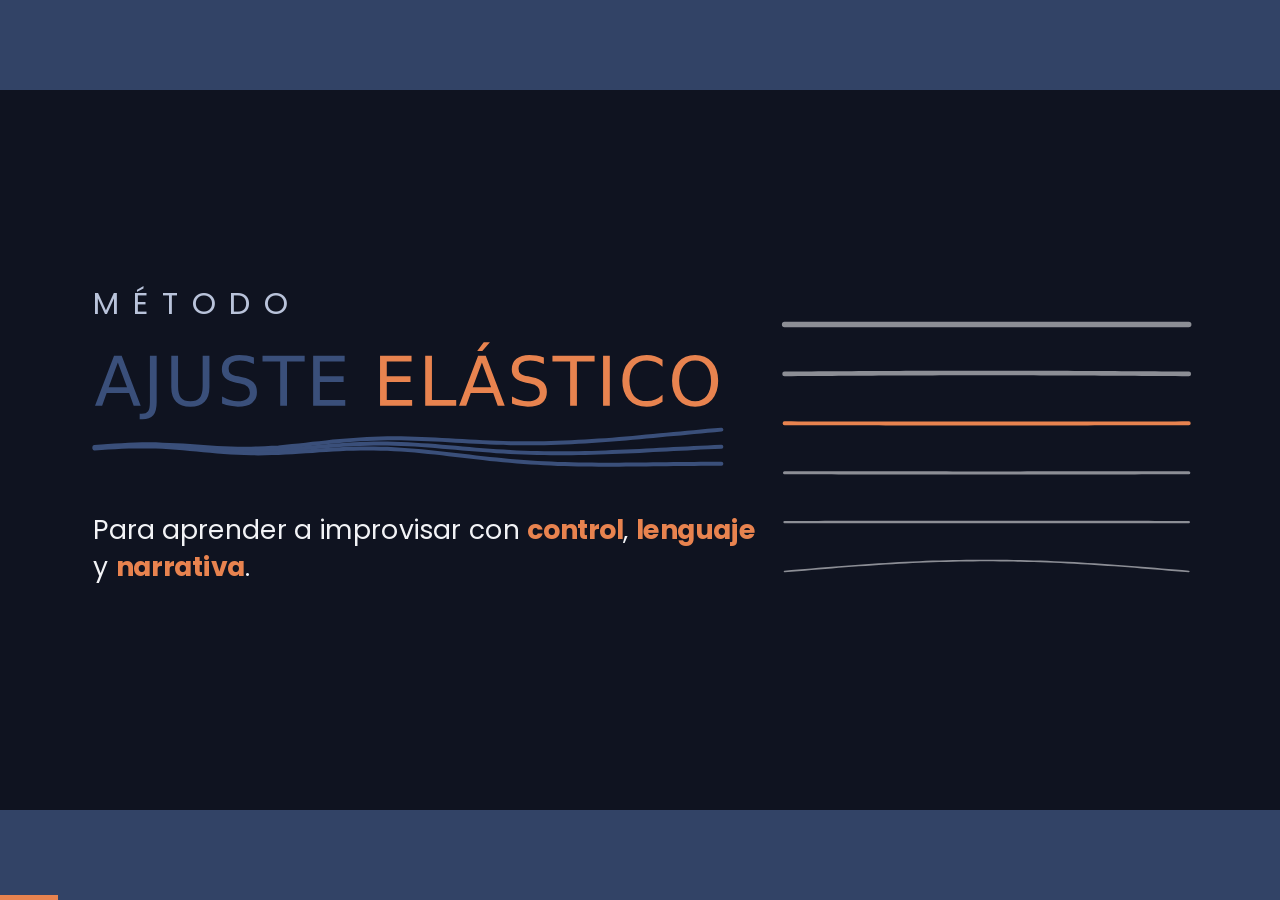
==== carta/index.html @ 6ee501dc "Carta: R reinicia, ritmo como antes más lento, íconos en Qué incluye, sin la del mapa, app aparece s" ====
<!DOCTYPE html>
<html lang="es">
<head>
<meta charset="utf-8">
<meta name="viewport" content="width=device-width, initial-scale=1, viewport-fit=cover">
<meta name="robots" content="noindex, nofollow">
<title>Método Ajuste Elástico</title>
<link rel="icon" href="../iconos/favicon-32.png">
<style>
@font-face{font-family:'Poppins';font-weight:400;src:url(fuentes/poppins-latin-400-normal.woff2) format('woff2')}
@font-face{font-family:'Poppins';font-weight:500;src:url(fuentes/poppins-latin-500-normal.woff2) format('woff2')}
@font-face{font-family:'Poppins';font-weight:600;src:url(fuentes/poppins-latin-600-normal.woff2) format('woff2')}
@font-face{font-family:'Poppins';font-weight:700;src:url(fuentes/poppins-latin-700-normal.woff2) format('woff2')}
@font-face{font-family:'Poppins';font-weight:800;src:url(fuentes/poppins-latin-800-normal.woff2) format('woff2')}
@font-face{font-family:'Source Sans 3';font-weight:400;src:url(fuentes/source-sans-3-latin-400-normal.woff2) format('woff2')}
@font-face{font-family:'Source Sans 3';font-weight:600;src:url(fuentes/source-sans-3-latin-600-normal.woff2) format('woff2')}
@font-face{font-family:'Source Sans 3';font-weight:700;src:url(fuentes/source-sans-3-latin-700-normal.woff2) format('woff2')}
:root{
  --bg:#324366; --bg2:#2A3858; --bg3:#3B4E76; --ink:#F2F3F6; --suave:#B9C3DA; --naranja:#E8834F; --naranja2:#F2A06F;
  --azul:#7FA0E0; --verde:#5BD49A; --rojo:#E86A5F;
  --tit:'Poppins',system-ui,sans-serif; --txt:'Source Sans 3',system-ui,sans-serif;
  --resorte:cubic-bezier(.34,1.56,.64,1); --suave-in:cubic-bezier(.22,.8,.24,1);
}
*{box-sizing:border-box}
html,body{margin:0;height:100%;background:var(--bg);overflow:hidden;color:var(--ink);font-family:var(--txt);-webkit-font-smoothing:antialiased;user-select:none;-webkit-user-select:none}
#marco{position:fixed;inset:0;cursor:default;overflow:hidden}
#escena{position:absolute;left:50%;top:50%;width:1920px;height:1080px;transform-origin:center center;overflow:hidden;background:var(--bg)}
/* fondo: una cuerda que respira, muy tenue */
#escena::before{content:"";position:absolute;inset:0;background:
  radial-gradient(1200px 700px at 78% 28%, rgba(127,160,224,.10), transparent 70%)}

.d{position:absolute;inset:0;padding:110px 140px;opacity:0;visibility:hidden;transition:opacity .55s ease,visibility 0s .55s}
.d.activa{opacity:1;visibility:visible;transition:opacity .55s ease}
.d.vc{display:flex;flex-direction:column;justify-content:center}
.d .en{opacity:0;transform:translateY(28px);transition:opacity .7s var(--suave-in),transform .8s var(--suave-in)}
.d.activa .en{opacity:1;transform:none}
.d .en.r1{transition-delay:.12s}.d .en.r2{transition-delay:.24s}.d .en.r3{transition-delay:.36s}.d .en.r4{transition-delay:.48s}.d .en.r5{transition-delay:.6s}
[data-paso]{opacity:0;transform:translateY(24px);transition:opacity .6s var(--suave-in),transform .7s var(--suave-in)}
[data-paso].ver{opacity:1;transform:none}

h1,h2,h3{font-family:var(--tit);margin:0;font-weight:800;letter-spacing:-.005em;line-height:1.05}
.nar{color:var(--naranja)}
.tit{font-size:76px;text-transform:uppercase}
.tit .nar{color:var(--naranja)}
.grande{font-family:var(--tit);font-weight:700;font-size:66px;line-height:1.18}
.medio{font-family:var(--tit);font-weight:600;font-size:46px;line-height:1.28}
.chico{font-size:34px;line-height:1.4;color:var(--suave)}
b,strong{font-weight:700}
.centro{display:flex;flex-direction:column;justify-content:center;align-items:center;text-align:center;height:100%}

/* ---------- Portada ---------- */
.portada{display:grid;grid-template-columns:1000px 1fr;align-items:center;height:100%;gap:20px}
.portada .met{font-family:var(--tit);font-weight:300;font-size:46px;letter-spacing:.42em;line-height:1;color:var(--suave)}
.d.oscura{background:#0F1320}
.marca-logo .logo{display:block;width:100%;height:auto}
.portada .marca-logo{width:980px;margin:28px 0 0 -18px}
.portada .marca{font-family:var(--tit);font-weight:800;font-size:132px;color:var(--naranja);line-height:1;margin-top:10px;text-transform:uppercase}
.portada .lema{font-family:var(--tit);font-weight:400;font-size:40px;line-height:1.4;margin-top:40px;color:var(--ink)}
.portada .lema b{color:var(--naranja)}
.cuerdas svg{width:640px;height:560px;overflow:visible}

/* ---------- Banda elástica ---------- */
.banda{width:1200px;height:300px;margin:60px auto 0}
.banda svg{width:100%;height:100%;overflow:visible}

/* ---------- Medidor de dificultad ---------- */
.medidor{position:relative;width:1560px;margin:90px auto 0;height:300px}
.pista{position:absolute;left:0;right:0;top:120px;height:30px;border-radius:30px;background:linear-gradient(90deg,#5E7299 0%,#5E7299 32%,var(--verde) 40%,var(--verde) 60%,var(--rojo) 68%,var(--rojo) 100%);opacity:.35;transition:opacity .6s}
.zona{position:absolute;left:36%;width:28%;top:96px;height:78px;border-radius:24px;border:3px solid transparent;transition:all .7s}
.medidor.centro-ok .zona{border-color:var(--verde);box-shadow:0 0 60px rgba(91,212,154,.45),inset 0 0 40px rgba(91,212,154,.18)}
.medidor.centro-ok .pista{opacity:.6}
.etq{position:absolute;top:196px;font-family:var(--tit);font-weight:600;font-size:34px;color:var(--suave);transition:color .5s}
.etq.izq{left:0}.etq.der{right:0;text-align:right}.etq.med{left:50%;transform:translateX(-50%);white-space:nowrap}
.marcador{position:absolute;top:66px;left:50%;width:140px;height:140px;margin-left:-70px;transition:left 1.1s var(--resorte)}
.marcador i{display:block;width:100%;height:100%;border-radius:50%;background:var(--ink);box-shadow:0 10px 40px rgba(0,0,0,.35);transition:background .4s}
.marcador i::after{content:"";position:absolute;inset:38px;border-radius:50%;background:var(--bg)}
.medidor[data-pos="izq"] .marcador{left:8%}.medidor[data-pos="der"] .marcador{left:92%}
.medidor[data-pos="izq"] .etq.izq{color:var(--ink)}.medidor[data-pos="der"] .etq.der{color:var(--rojo)}
.medidor[data-pos="centro"] .etq.med{color:var(--verde)}
.medidor[data-pos="centro"] .marcador i{background:var(--verde)}
.medidor[data-pos="der"] .marcador i{background:var(--rojo);animation:temblor .12s linear infinite}
@keyframes temblor{0%{transform:translate(0,0)}25%{transform:translate(3px,-2px)}50%{transform:translate(-2px,2px)}75%{transform:translate(2px,3px)}}
.frases-medidor{position:relative;height:200px;margin-top:40px}
.frases-medidor p{position:absolute;left:0;right:0;margin:0;text-align:center}

/* ---------- Tres cartas ---------- */
.tres{display:grid;grid-template-columns:repeat(3,1fr);gap:40px;margin-top:90px}
.carta{background:var(--bg2);border-radius:28px;padding:56px 44px;border:2px solid rgba(255,255,255,.06);box-shadow:0 30px 60px rgba(0,0,0,.25)}
.carta .num{font-family:var(--tit);font-weight:800;font-size:30px;color:var(--naranja);letter-spacing:.08em}
.carta h3{font-size:50px;font-weight:700;margin-top:18px;line-height:1.15}

/* ---------- Faders ---------- */
.faders{display:grid;grid-template-columns:repeat(6,1fr);gap:34px;width:1400px;margin:70px auto 0}
.fader{display:flex;flex-direction:column;align-items:center;gap:22px}
.riel{position:relative;width:16px;height:330px;border-radius:16px;background:rgba(255,255,255,.12)}
.perilla{position:absolute;left:50%;width:84px;height:40px;margin-left:-42px;border-radius:12px;background:var(--ink);box-shadow:0 8px 20px rgba(0,0,0,.35);top:50%;transition:top .35s ease,background .4s}
.fader span{font-family:var(--tit);font-weight:600;font-size:28px;color:var(--suave)}
.fader .cand{width:46px;height:46px;opacity:0;transform:scale(.4);transition:all .5s var(--resorte)}
.faders.caos .perilla{animation:caos 1.1s ease-in-out infinite}
.faders.caos .fader:nth-child(2) .perilla{animation-duration:.8s;animation-delay:-.3s}
.faders.caos .fader:nth-child(3) .perilla{animation-duration:1.3s;animation-delay:-.6s}
.faders.caos .fader:nth-child(4) .perilla{animation-duration:.9s;animation-delay:-.2s}
.faders.caos .fader:nth-child(5) .perilla{animation-duration:1.5s;animation-delay:-.9s}
.faders.caos .fader:nth-child(6) .perilla{animation-duration:.7s;animation-delay:-.4s}
@keyframes caos{0%{top:8%}30%{top:78%}55%{top:22%}80%{top:88%}100%{top:8%}}
.faders.foco .fader:not(.libre) .perilla{animation:none;top:62%;background:#5E6B88}
.faders.foco .fader:not(.libre) .cand{opacity:1;transform:none}
.faders.foco .fader:not(.libre) span{opacity:.45}
.faders.foco .fader.libre .perilla{animation:libre 2.6s ease-in-out infinite;background:var(--naranja)}
.faders.foco .fader.libre span{color:var(--naranja)}
@keyframes libre{0%,100%{top:24%}50%{top:70%}}
.leyenda-faders{position:relative;height:120px;margin-top:56px}
.leyenda-faders p{position:absolute;left:0;right:0;text-align:center;margin:0}

/* ---------- Red de conexiones ---------- */
.red{width:1400px;height:460px;margin:24px auto 18px}
.red svg{width:100%;height:100%}

/* ---------- Pilares ---------- */
.pilares{position:relative;display:grid;grid-template-columns:repeat(4,1fr);gap:34px;margin-top:54px}
.pilar{position:relative;transition:transform 1s var(--suave-in),opacity .7s,filter .7s}
.pilar .mod{font-family:var(--tit);font-weight:700;font-size:22px;letter-spacing:.14em;text-transform:uppercase;color:var(--suave);margin-bottom:6px}
.pilares.zoom .pilar{opacity:.1;filter:blur(7px)}
[data-pilares] .medio{transition:opacity .6s}
[data-pilares]:has(.pilares.zoom) .medio{opacity:.15}
.pilares.zoom .pilar.foco{opacity:1;filter:none;z-index:3;box-shadow:0 40px 100px rgba(0,0,0,.5)}
.pilar{background:var(--bg2);border-radius:26px;padding:30px 30px 34px;border:2px solid rgba(255,255,255,.06);box-shadow:0 26px 50px rgba(0,0,0,.25);height:640px}
.pilar svg{width:100%;height:170px;display:block}
.pilar h3{font-size:34px;font-weight:700;text-transform:uppercase;margin:26px 0 18px;color:var(--naranja);line-height:1.15}
.pilar p{font-size:25px;line-height:1.4;margin:0;color:var(--suave)}
.pilar p b{color:var(--ink);font-weight:600}

/* ---------- Qué incluye ---------- */
.lista{margin-top:80px;display:grid;gap:34px}
.item{display:flex;align-items:center;gap:40px}
.bola{flex:none;width:110px;height:110px;border-radius:50%;background:var(--naranja);display:grid;place-items:center;font-family:var(--tit);font-weight:800;font-size:58px;color:#fff;box-shadow:0 14px 34px rgba(232,131,79,.35)}
.item .t{font-family:var(--tit);font-weight:700;font-size:56px;text-transform:uppercase}
.item .t small{display:block;font-weight:400;text-transform:none;font-size:34px;color:var(--suave);margin-top:6px}

/* ---------- Encabezado de sección (1 · Aula virtual) ---------- */
.enc{display:flex;align-items:center;gap:30px}
.enc .bola{width:96px;height:96px;font-size:50px}
.enc h2{font-size:58px;text-transform:uppercase;font-weight:800}
.enc h2 small{display:block;font-family:var(--tit);font-weight:400;font-size:34px;text-transform:none;color:var(--suave);margin-top:4px}

/* ---------- Diapos del aula: texto a la izquierda, pantalla a la derecha ---------- */
.aula{display:grid;grid-template-columns:560px 1fr;gap:70px;align-items:center;height:calc(100% - 110px);margin-top:10px}
.aula .txt .medio{font-size:44px}
.aula .txt .chico{margin-top:26px;font-size:32px}
.aula .txt .chip{display:inline-flex;align-items:center;gap:12px;margin:22px 12px 0 0;padding:12px 22px;border-radius:999px;background:rgba(255,255,255,.08);font-family:var(--tit);font-weight:600;font-size:26px;color:var(--ink);border:2px solid rgba(255,255,255,.12)}
.aula .txt .chip i{width:12px;height:12px;border-radius:50%;background:var(--naranja)}
.compu{position:relative;width:1060px;margin:0 auto;transform:perspective(2400px) rotateY(-9deg) rotateX(3deg) translateX(30px) scale(.94);opacity:0;transition:transform 1.2s var(--suave-in),opacity .8s}
.d.activa .compu{transform:perspective(2400px) rotateY(-5deg) rotateX(2deg);opacity:1}
.compu .pant{position:relative;background:#0c0d10;border:16px solid #15171c;border-bottom-width:22px;border-radius:26px 26px 6px 6px;box-shadow:0 50px 90px rgba(0,0,0,.45),0 0 0 2px #2a2d35}
.compu .pant::before{content:"";position:absolute;top:-11px;left:50%;width:7px;height:7px;margin-left:-3px;border-radius:50%;background:#2c3038}
.compu video,.compu img{display:block;width:100%;aspect-ratio:16/10;object-fit:cover;object-position:top;border-radius:4px}
.compu .base{height:22px;margin:0 -60px;background:linear-gradient(#d9dce3,#a9adb7);border-radius:0 0 22px 22px;position:relative}
.compu .base::after{content:"";position:absolute;left:50%;top:0;width:180px;height:9px;margin-left:-90px;background:#b9bcc5;border-radius:0 0 10px 10px}
.compu.ancho video{aspect-ratio:16/9}
.brillo{position:absolute;inset:0;border-radius:4px;background:linear-gradient(115deg,rgba(255,255,255,.07) 0%,transparent 35%);pointer-events:none}

/* celu */
.celu-escena{display:grid;grid-template-columns:600px 1fr;gap:80px;align-items:center;height:calc(100% - 110px)}
.celu-grupo{position:relative;display:flex;justify-content:center;align-items:center;gap:90px}
.celu{position:relative;width:390px;border-radius:62px;padding:16px;background:#111318;box-shadow:0 50px 90px rgba(0,0,0,.5),0 0 0 3px #2b2f38;transform:translateY(60px) rotate(-3deg);opacity:0;transition:transform 1.1s var(--resorte),opacity .7s}
.d.activa .celu{transform:rotate(-3deg);opacity:1}
.celu video{display:block;width:100%;aspect-ratio:390/844;object-fit:cover;object-position:top;border-radius:48px}
.celu::before{content:"";position:absolute;top:28px;left:50%;width:120px;height:34px;margin-left:-60px;border-radius:20px;background:#000;z-index:2}
.app{display:flex;flex-direction:column;align-items:center;gap:20px;transform:scale(.3);opacity:0;transition:transform .9s var(--resorte),opacity .5s}
.d.activa .app{transform:none;opacity:1;transition-delay:1.6s}
.app img{width:220px;height:220px;border-radius:50px;box-shadow:0 30px 60px rgba(0,0,0,.4)}
.app span{font-family:var(--tit);font-weight:600;font-size:32px}

/* de por vida */
.infinito{width:620px;height:300px;margin:0 auto 60px}
.infinito path{fill:none;stroke:var(--naranja);stroke-width:26;stroke-linecap:round;stroke-dasharray:1700;stroke-dashoffset:1700}
.d.activa .infinito path{animation:trazo 2.6s .3s var(--suave-in) forwards}
@keyframes trazo{to{stroke-dashoffset:0}}

/* imágenes de las secciones 2 y 4 */
.foto{display:block;margin:50px auto 0;border-radius:24px;box-shadow:0 40px 80px rgba(0,0,0,.4)}
.envivo{position:relative;width:1180px;margin:60px auto 0}
.llamada{display:grid;grid-template-columns:1fr 1fr;gap:16px;padding:16px;background:#0f1116;border-radius:30px;box-shadow:0 40px 80px rgba(0,0,0,.4)}
.tile{position:relative;aspect-ratio:16/10;border-radius:18px;background:#20242d;overflow:hidden;display:grid;place-items:center}
.tile .av{width:150px;height:150px;border-radius:50%;display:grid;place-items:center;font-family:var(--tit);font-weight:700;font-size:62px}
.tile:nth-child(1) .av{background:var(--naranja)}.tile:nth-child(2) .av{background:var(--azul)}
.tile .nom{position:absolute;left:20px;bottom:16px;font-family:var(--tit);font-weight:600;font-size:26px;background:rgba(0,0,0,.45);padding:4px 14px;border-radius:10px}
.tile .onda{position:absolute;inset:0;border-radius:18px;border:4px solid var(--verde);opacity:0}
.d.activa .tile:nth-child(1) .onda{animation:habla 2.4s ease-in-out infinite}
.d.activa .tile:nth-child(2) .onda{animation:habla 2.4s 1.2s ease-in-out infinite}
@keyframes habla{0%,100%{opacity:0}20%,45%{opacity:1}}
.barra-llamada{display:flex;justify-content:center;gap:22px;margin-top:20px}
.barra-llamada i{width:70px;height:70px;border-radius:50%;background:#2a2f3a}
.barra-llamada i:last-child{background:var(--rojo)}

/* resumen */
.resumen{display:grid;grid-template-columns:1fr 1fr;gap:34px 60px;margin-top:90px}
.resumen .item .t{font-size:46px}


/* WhatsApp animado */
.celu.wa{width:420px;padding:14px}
.wa-pant{position:relative;border-radius:48px;overflow:hidden;background:#0b141a;aspect-ratio:390/800;display:flex;flex-direction:column}
.wa-cab{display:flex;align-items:center;gap:14px;padding:62px 20px 14px;background:#1f2c34}
.wa-av{width:46px;height:46px;border-radius:50%;background:var(--naranja);display:grid;place-items:center;font:700 22px var(--tit)}
.wa-cab b{display:block;font:600 20px var(--txt)}.wa-cab small{font-size:15px;color:#8696a0}
.wa-chat{flex:1;padding:18px 14px;display:flex;flex-direction:column;justify-content:flex-end;gap:8px;background:#0b141a radial-gradient(circle at 30% 20%,rgba(255,255,255,.025) 0 2px,transparent 3px) 0 0/34px 34px}
.wa-m{max-width:80%;padding:9px 12px 20px;border-radius:12px;font-size:19px;line-height:1.3;position:relative;opacity:0;transform:translateY(14px) scale(.96);transition:all .45s var(--resorte)}
.wa-m.ver{opacity:1;transform:none}
.wa-m small{position:absolute;right:10px;bottom:4px;font-size:12px;color:rgba(255,255,255,.55)}
.wa-m.yo{align-self:flex-end;background:#005c4b;border-top-right-radius:3px}
.wa-m.el{align-self:flex-start;background:#202c33;border-top-left-radius:3px}
.wa-audio{display:flex;align-items:center;gap:10px;min-width:250px}
.wa-audio .pl{width:0;height:0;border-left:14px solid #d1d7db;border-top:9px solid transparent;border-bottom:9px solid transparent}
.wa-audio .ond{flex:1;height:26px;background:repeating-linear-gradient(90deg,#8fa0aa 0 3px,transparent 3px 7px);-webkit-mask:linear-gradient(90deg,#000,#000);clip-path:polygon(0 40%,8% 20%,16% 55%,24% 10%,32% 45%,40% 25%,48% 60%,56% 15%,64% 50%,72% 30%,80% 55%,88% 20%,100% 45%,100% 100%,0 100%)}
.wa-audio .av2{width:38px;height:38px;border-radius:50%;background:var(--naranja);display:grid;place-items:center;font:700 16px var(--tit)}
.wa-escribe{align-self:flex-start;background:#202c33;border-radius:12px;padding:12px 16px;display:flex;gap:6px;opacity:0;transition:opacity .3s}
.wa-escribe.ver{opacity:1}
.wa-escribe i{width:9px;height:9px;border-radius:50%;background:#8696a0;animation:pun 1s infinite}.wa-escribe i:nth-child(2){animation-delay:.15s}.wa-escribe i:nth-child(3){animation-delay:.3s}
@keyframes pun{0%,60%,100%{transform:none;opacity:.5}30%{transform:translateY(-5px);opacity:1}}
.wa-pie{display:flex;align-items:center;gap:12px;padding:12px 14px 26px;background:#0b141a}
.wa-pie span{flex:1;background:#2a3942;border-radius:24px;padding:12px 18px;color:#8696a0;font-size:17px}.wa-pie i{width:46px;height:46px;border-radius:50%;background:#00a884}
/* personalizado */
.perso{display:grid;gap:30px;margin-top:64px}
.pc{display:flex;align-items:center;gap:26px;font-family:var(--tit);font-weight:500;font-size:44px;line-height:1.3}
.pc i{flex:none;width:22px;height:22px;border-radius:50%;background:var(--naranja);box-shadow:0 0 0 8px rgba(232,131,79,.18)}
.pc b{color:var(--naranja);font-weight:700}
/* resumen */
.fichas{display:grid;grid-template-columns:repeat(4,1fr);gap:34px;margin-top:80px}
.ficha{display:flex;flex-direction:column;align-items:center;text-align:center;gap:18px;padding:56px 30px;border-radius:30px;background:var(--bg2);border:2px solid rgba(255,255,255,.07);box-shadow:0 30px 60px rgba(0,0,0,.25)}
.ficha svg{width:120px;height:120px;fill:none;stroke:var(--naranja);stroke-width:3.5;stroke-linecap:round;stroke-linejoin:round}
.ficha b{font-family:var(--tit);font-weight:700;font-size:38px;line-height:1.15}
.ficha span{font-size:28px;color:var(--suave)}
.d.activa .ficha{animation:brilla 3.6s ease-in-out infinite}
.d.activa .ficha:nth-child(2){animation-delay:.9s}.d.activa .ficha:nth-child(3){animation-delay:1.8s}.d.activa .ficha:nth-child(4){animation-delay:2.7s}
@keyframes brilla{0%,30%,100%{border-color:rgba(255,255,255,.07)}12%{border-color:rgba(232,131,79,.8);box-shadow:0 30px 80px rgba(232,131,79,.25)}}
/* cierre */
.fin-cuerdas{position:absolute;inset:0;width:100%;height:100%;opacity:.5}
.fin{position:relative}
.trio{display:flex;align-items:center;gap:34px;margin-top:40px;font-family:var(--tit);font-weight:400;font-size:40px;letter-spacing:.18em;text-transform:uppercase;color:var(--ink)}
.trio i{width:12px;height:12px;border-radius:50%;background:var(--naranja)}
.ilu svg{display:block;width:110px;height:110px;margin-left:10px;fill:none;stroke:var(--naranja);stroke-width:3.2;stroke-linecap:round;stroke-linejoin:round;opacity:.9}
/* ---------- Controles ---------- */
#progreso{position:fixed;left:0;bottom:0;height:5px;background:var(--naranja);transition:width .5s var(--suave-in);z-index:5}
#ctrl{position:fixed;right:22px;bottom:20px;display:flex;align-items:center;gap:10px;z-index:6;opacity:0;transition:opacity .4s}
body.mostrar #ctrl{opacity:1}
#ctrl button{width:48px;height:48px;border:0;border-radius:50%;background:rgba(0,0,0,.35);color:#fff;font:600 22px var(--tit);cursor:pointer;display:grid;place-items:center}
#ctrl button:hover{background:rgba(0,0,0,.55)}
#ctrl span{font:600 16px var(--tit);color:rgba(255,255,255,.75);min-width:64px;text-align:center}
#ctrl svg{width:22px;height:22px;fill:none;stroke:#fff;stroke-width:2.4;stroke-linecap:round;stroke-linejoin:round}
body.oculto-cursor{cursor:none}
body.pausa *,body.pausa *::before,body.pausa *::after{animation-play-state:paused!important}
#marca-pausa{position:fixed;top:18px;right:22px;z-index:6;padding:8px 16px;border-radius:999px;background:rgba(0,0,0,.4);color:#fff;font:600 15px var(--tit);letter-spacing:.08em;opacity:0;transition:opacity .3s;pointer-events:none}
body.pausa #marca-pausa{opacity:1}
</style>
</head>
<body>
<div id="marco"><div id="escena">

<!-- 1. Portada -->
<section class="d oscura" data-fondo="cuerdas">
  <div class="portada">
    <div>
      <div class="met en">MÉTODO</div>
      <div class="marca-logo en r1"><svg xmlns="http://www.w3.org/2000/svg" class="logo" viewBox="0 0 497 112" role="img" aria-label="Ajuste Elástico"><path d="M27.7734375 19.14453125 20.81640625 38.009765625H34.755859375ZM24.87890625 14.091796875H30.693359375L45.140625 52.0H39.80859375L36.35546875 42.275390625H19.267578125L15.814453125 52.0H10.40625ZM52.17578125 14.091796875H57.3046875V49.359375Q57.3046875 56.21484375 54.7021484375 59.3125Q52.099609375 62.41015625 46.3359375 62.41015625H44.380859375V58.09375H45.98046875Q49.3828125 58.09375 50.779296875 56.189453125Q52.17578125 54.28515625 52.17578125 49.359375ZM68.427734375 14.091796875H73.58203125V37.12109375Q73.58203125 43.21484375 75.791015625 45.8935546875Q78.0 48.572265625 82.951171875 48.572265625Q87.876953125 48.572265625 90.0859375 45.8935546875Q92.294921875 43.21484375 92.294921875 37.12109375V14.091796875H97.44921875V37.755859375Q97.44921875 45.169921875 93.7802734375 48.953125Q90.111328125 52.736328125 82.951171875 52.736328125Q75.765625 52.736328125 72.0966796875 48.953125Q68.427734375 45.169921875 68.427734375 37.755859375ZM131.296875 15.3359375V20.337890625Q128.376953125 18.94140625 125.787109375 18.255859375Q123.197265625 17.5703125 120.78515625 17.5703125Q116.595703125 17.5703125 114.3232421875 19.1953125Q112.05078125 20.8203125 112.05078125 23.81640625Q112.05078125 26.330078125 113.5615234375 27.6123046875Q115.072265625 28.89453125 119.287109375 29.681640625L122.384765625 30.31640625Q128.123046875 31.408203125 130.8525390625 34.1630859375Q133.58203125 36.91796875 133.58203125 41.5390625Q133.58203125 47.048828125 129.8876953125 49.892578125Q126.193359375 52.736328125 119.05859375 52.736328125Q116.3671875 52.736328125 113.3330078125 52.126953125Q110.298828125 51.517578125 107.048828125 50.32421875V45.04296875Q110.171875 46.794921875 113.16796875 47.68359375Q116.1640625 48.572265625 119.05859375 48.572265625Q123.451171875 48.572265625 125.837890625 46.845703125Q128.224609375 45.119140625 128.224609375 41.919921875Q128.224609375 39.126953125 126.5107421875 37.552734375Q124.796875 35.978515625 120.88671875 35.19140625L117.763671875 34.58203125Q112.025390625 33.439453125 109.4609375 31.001953125Q106.896484375 28.564453125 106.896484375 24.22265625Q106.896484375 19.1953125 110.4384765625 16.30078125Q113.98046875 13.40625 120.201171875 13.40625Q122.8671875 13.40625 125.634765625 13.888671875Q128.40234375 14.37109375 131.296875 15.3359375ZM137.82421875 14.091796875H169.892578125V18.408203125H156.435546875V52.0H151.28125V18.408203125H137.82421875ZM176.34375 14.091796875H200.3125V18.408203125H181.47265625V29.630859375H199.525390625V33.947265625H181.47265625V47.68359375H200.76953125V52.0H176.34375Z" fill="#3A4F7A"/><path d="M227.228515625 14.091796875H251.197265625V18.408203125H232.357421875V29.630859375H250.41015625V33.947265625H232.357421875V47.68359375H251.654296875V52.0H227.228515625ZM261.583984375 14.091796875H266.712890625V47.68359375H285.171875V52.0H261.583984375ZM304.724609375 19.14453125 297.767578125 38.009765625H311.70703125ZM301.830078125 14.091796875H307.64453125L322.091796875 52.0H316.759765625L313.306640625 42.275390625H296.21875L292.765625 52.0H287.357421875ZM306.12109375 3.783203125H310.818359375L305.029296875 10.486328125H301.14453125ZM351.8515625 15.3359375V20.337890625Q348.931640625 18.94140625 346.341796875 18.255859375Q343.751953125 17.5703125 341.33984375 17.5703125Q337.150390625 17.5703125 334.8779296875 19.1953125Q332.60546875 20.8203125 332.60546875 23.81640625Q332.60546875 26.330078125 334.1162109375 27.6123046875Q335.626953125 28.89453125 339.841796875 29.681640625L342.939453125 30.31640625Q348.677734375 31.408203125 351.4072265625 34.1630859375Q354.13671875 36.91796875 354.13671875 41.5390625Q354.13671875 47.048828125 350.4423828125 49.892578125Q346.748046875 52.736328125 339.61328125 52.736328125Q336.921875 52.736328125 333.8876953125 52.126953125Q330.853515625 51.517578125 327.603515625 50.32421875V45.04296875Q330.7265625 46.794921875 333.72265625 47.68359375Q336.71875 48.572265625 339.61328125 48.572265625Q344.005859375 48.572265625 346.392578125 46.845703125Q348.779296875 45.119140625 348.779296875 41.919921875Q348.779296875 39.126953125 347.0654296875 37.552734375Q345.3515625 35.978515625 341.44140625 35.19140625L338.318359375 34.58203125Q332.580078125 33.439453125 330.015625 31.001953125Q327.451171875 28.564453125 327.451171875 24.22265625Q327.451171875 19.1953125 330.9931640625 16.30078125Q334.53515625 13.40625 340.755859375 13.40625Q343.421875 13.40625 346.189453125 13.888671875Q348.95703125 14.37109375 351.8515625 15.3359375ZM358.37890625 14.091796875H390.447265625V18.408203125H376.990234375V52.0H371.8359375V18.408203125H358.37890625ZM396.8984375 14.091796875H402.02734375V52.0H396.8984375ZM442.12109375 17.01171875V22.419921875Q439.53125 20.0078125 436.5986328125 18.814453125Q433.666015625 17.62109375 430.365234375 17.62109375Q423.865234375 17.62109375 420.412109375 21.5947265625Q416.958984375 25.568359375 416.958984375 33.083984375Q416.958984375 40.57421875 420.412109375 44.5478515625Q423.865234375 48.521484375 430.365234375 48.521484375Q433.666015625 48.521484375 436.5986328125 47.328125Q439.53125 46.134765625 442.12109375 43.72265625V49.080078125Q439.4296875 50.908203125 436.4208984375 51.822265625Q433.412109375 52.736328125 430.060546875 52.736328125Q421.453125 52.736328125 416.501953125 47.4677734375Q411.55078125 42.19921875 411.55078125 33.083984375Q411.55078125 23.943359375 416.501953125 18.6748046875Q421.453125 13.40625 430.060546875 13.40625Q433.462890625 13.40625 436.4716796875 14.3076171875Q439.48046875 15.208984375 442.12109375 17.01171875ZM466.9296875 17.5703125Q461.34375 17.5703125 458.0556640625 21.734375Q454.767578125 25.8984375 454.767578125 33.083984375Q454.767578125 40.244140625 458.0556640625 44.408203125Q461.34375 48.572265625 466.9296875 48.572265625Q472.515625 48.572265625 475.7783203125 44.408203125Q479.041015625 40.244140625 479.041015625 33.083984375Q479.041015625 25.8984375 475.7783203125 21.734375Q472.515625 17.5703125 466.9296875 17.5703125ZM466.9296875 13.40625Q474.90234375 13.40625 479.67578125 18.7509765625Q484.44921875 24.095703125 484.44921875 33.083984375Q484.44921875 42.046875 479.67578125 47.3916015625Q474.90234375 52.736328125 466.9296875 52.736328125Q458.931640625 52.736328125 454.1455078125 47.404296875Q449.359375 42.072265625 449.359375 33.083984375Q449.359375 24.095703125 454.1455078125 18.7509765625Q458.931640625 13.40625 466.9296875 13.40625Z" fill="#E8834F"/><path d="M 10.0,83.4 L 15.2,83.0 L 20.3,82.7 L 25.6,82.3 L 30.8,82.0 L 35.9,81.7 L 41.1,81.5 L 46.3,81.4 L 51.4,81.4 L 56.7,81.4 L 61.8,81.6 L 67.0,81.8 L 72.2,82.0 L 77.3,82.3 L 82.6,82.7 L 87.8,83.1 L 92.9,83.4 L 98.1,83.8 L 103.3,84.1 L 108.4,84.4 L 113.7,84.6 L 118.9,84.7 L 124.0,84.7 L 129.2,84.7 L 134.4,84.5 L 139.6,84.3 L 144.8,84.0 L 150.0,83.7 L 155.1,83.2 L 160.3,82.7 L 165.4,82.2 L 170.7,81.6 L 175.9,81.0 L 181.0,80.5 L 186.2,79.9 L 191.4,79.3 L 196.6,78.8 L 201.8,78.4 L 207.0,78.0 L 212.1,77.6 L 217.3,77.3 L 222.5,77.1 L 227.7,76.9 L 232.9,76.8 L 238.0,76.8 L 243.2,76.8 L 248.4,76.9 L 253.7,77.1 L 258.8,77.3 L 264.0,77.5 L 269.1,77.7 L 274.3,78.0 L 279.5,78.3 L 284.7,78.6 L 289.9,78.9 L 295.1,79.2 L 300.2,79.5 L 305.4,79.7 L 310.7,80.0 L 315.8,80.2 L 321.0,80.3 L 326.1,80.5 L 331.3,80.5 L 336.5,80.6 L 341.7,80.6 L 346.9,80.6 L 352.1,80.5 L 357.2,80.4 L 362.4,80.2 L 367.7,80.0 L 372.8,79.8 L 378.0,79.5 L 383.2,79.2 L 388.3,78.9 L 393.5,78.5 L 398.8,78.2 L 403.9,77.8 L 409.1,77.3 L 414.3,76.9 L 419.4,76.5 L 424.7,76.0 L 429.8,75.5 L 435.0,75.0 L 440.2,74.5 L 445.3,74.0 L 450.5,73.6 L 455.8,73.1 L 460.9,72.6 L 466.1,72.1 L 471.3,71.6 L 476.4,71.1 L 481.7,70.7 L 486.9,70.2 L 486.9,70.2" fill="none" stroke="#3A4F7A" stroke-width="3" stroke-linecap="round"/><path d="M 10.0,84.0 L 15.2,83.6 L 20.3,83.3 L 25.6,82.9 L 30.8,82.6 L 35.9,82.4 L 41.1,82.2 L 46.3,82.2 L 51.4,82.2 L 56.7,82.3 L 61.8,82.4 L 67.0,82.7 L 72.2,83.0 L 77.3,83.4 L 82.6,83.8 L 87.8,84.2 L 92.9,84.7 L 98.1,85.1 L 103.3,85.5 L 108.4,85.8 L 113.7,86.1 L 118.9,86.3 L 124.0,86.4 L 129.2,86.5 L 134.4,86.4 L 139.6,86.3 L 144.8,86.1 L 150.0,85.8 L 155.1,85.5 L 160.3,85.1 L 165.4,84.6 L 170.7,84.2 L 175.9,83.7 L 181.0,83.2 L 186.2,82.8 L 191.4,82.3 L 196.6,82.0 L 201.8,81.6 L 207.0,81.3 L 212.1,81.1 L 217.3,80.9 L 222.5,80.8 L 227.7,80.8 L 232.9,80.8 L 238.0,80.9 L 243.2,81.1 L 248.4,81.3 L 253.7,81.6 L 258.8,82.0 L 264.0,82.3 L 269.1,82.7 L 274.3,83.2 L 279.5,83.6 L 284.7,84.0 L 289.9,84.5 L 295.1,85.0 L 300.2,85.4 L 305.4,85.8 L 310.7,86.2 L 315.8,86.6 L 321.0,86.9 L 326.1,87.2 L 331.3,87.5 L 336.5,87.7 L 341.7,87.9 L 346.9,88.0 L 352.1,88.1 L 357.2,88.2 L 362.4,88.2 L 367.7,88.2 L 372.8,88.2 L 378.0,88.1 L 383.2,88.0 L 388.3,87.9 L 393.5,87.7 L 398.8,87.5 L 403.9,87.3 L 409.1,87.1 L 414.3,86.9 L 419.4,86.6 L 424.7,86.4 L 429.8,86.1 L 435.0,85.8 L 440.2,85.5 L 445.3,85.3 L 450.5,85.0 L 455.8,84.7 L 460.9,84.5 L 466.1,84.2 L 471.3,83.9 L 476.4,83.7 L 481.7,83.4 L 486.9,83.2 L 486.9,83.2" fill="none" stroke="#3A4F7A" stroke-width="3" stroke-linecap="round"/><path d="M 10.0,84.6 L 15.2,84.2 L 20.3,83.9 L 25.6,83.6 L 30.8,83.3 L 35.9,83.1 L 41.1,83.0 L 46.3,82.9 L 51.4,83.0 L 56.7,83.1 L 61.8,83.3 L 67.0,83.6 L 72.2,84.0 L 77.3,84.4 L 82.6,84.9 L 87.8,85.4 L 92.9,85.9 L 98.1,86.4 L 103.3,86.8 L 108.4,87.3 L 113.7,87.6 L 118.9,87.9 L 124.0,88.1 L 129.2,88.2 L 134.4,88.3 L 139.6,88.2 L 144.8,88.1 L 150.0,88.0 L 155.1,87.7 L 160.3,87.4 L 165.4,87.1 L 170.7,86.7 L 175.9,86.4 L 181.0,86.0 L 186.2,85.7 L 191.4,85.3 L 196.6,85.1 L 201.8,84.8 L 207.0,84.7 L 212.1,84.6 L 217.3,84.5 L 222.5,84.6 L 227.7,84.7 L 232.9,84.8 L 238.0,85.1 L 243.2,85.4 L 248.4,85.8 L 253.7,86.2 L 258.8,86.7 L 264.0,87.2 L 269.1,87.7 L 274.3,88.3 L 279.5,88.9 L 284.7,89.5 L 289.9,90.1 L 295.1,90.7 L 300.2,91.3 L 305.4,91.9 L 310.7,92.5 L 315.8,93.0 L 321.0,93.5 L 326.1,94.0 L 331.3,94.4 L 336.5,94.8 L 341.7,95.2 L 346.9,95.5 L 352.1,95.8 L 357.2,96.0 L 362.4,96.3 L 367.7,96.4 L 372.8,96.6 L 378.0,96.7 L 383.2,96.8 L 388.3,96.8 L 393.5,96.9 L 398.8,96.9 L 403.9,96.9 L 409.1,96.9 L 414.3,96.8 L 419.4,96.8 L 424.7,96.7 L 429.8,96.7 L 435.0,96.6 L 440.2,96.6 L 445.3,96.5 L 450.5,96.4 L 455.8,96.4 L 460.9,96.3 L 466.1,96.3 L 471.3,96.2 L 476.4,96.2 L 481.7,96.2 L 486.9,96.2 L 486.9,96.2" fill="none" stroke="#3A4F7A" stroke-width="3" stroke-linecap="round"/></svg></div>
      <p class="lema en r2">Para aprender a improvisar con <b>control</b>, <b>lenguaje</b> y <b>narrativa</b>.</p>
    </div>
    <div class="cuerdas en r3"><svg viewBox="0 0 760 620" id="cuerdas"></svg></div>
  </div>
</section>

<!-- 2. Por qué se llama así -->
<section class="d vc">
  <div class="centro" style="height:auto">
    <h2 class="tit en">¿Por qué <span class="nar">Ajuste Elástico</span>?</h2>
    <p class="grande en r1" style="margin:70px 0 0">Porque la práctica de la improvisación<br>tiene que ser <span class="nar">ajustable</span>.</p>
    <p class="grande" data-paso="1" style="margin:20px 0 0">Tiene que ser <span class="nar">elástica</span>.</p>
    <div class="banda" data-paso="1"><svg viewBox="0 0 1200 300" id="banda"></svg></div>
  </div>
</section>

<!-- 3. El problema y el punto medio -->
<section class="d vc" data-medidor>
  <h2 class="tit en" style="text-align:center">El mayor problema de la práctica</h2>
  <div class="medidor en r1" data-pos="nada">
    <div class="pista"></div><div class="zona"></div>
    <div class="marcador"><i></i></div>
    <div class="etq izq">Demasiado fácil</div>
    <div class="etq med">Punto medio</div>
    <div class="etq der">Demasiado difícil</div>
  </div>
  <div class="frases-medidor">
    <p class="medio" data-paso="1" data-solo="1">Practicamos cosas <span class="nar">demasiado fáciles</span>…</p>
    <p class="medio" data-paso="2" data-solo="2">…o saltamos a cosas <span class="nar">demasiado difíciles</span>.</p>
    <p class="medio" data-paso="3">La práctica que te hace crecer de verdad<br>está en <span style="color:var(--verde)">un punto medio entre las dos</span>.</p>
  </div>
</section>

<!-- 4. En ese lugar -->
<section class="d vc">
  <h2 class="tit en" style="text-align:center">En ese punto medio</h2>
  <div class="tres">
    <div class="carta en r1"><div class="num">01</div><h3>Usás lo que <span class="nar">ya conocés</span></h3></div>
    <div class="carta en r2"><div class="num">02</div><h3>A <span class="nar">tiempo real</span></h3></div>
    <div class="carta en r3"><div class="num">03</div><h3>En un contexto de <span class="nar">improvisación</span></h3></div>
  </div>
</section>

<!-- 5. Variables -->
<section class="d vc" data-faders>
  <h2 class="tit en" style="text-align:center">Pero no con <span class="nar">todo liberado</span></h2>
  <div class="faders caos en r1">
    <div class="fader"><div class="riel"><div class="perilla"></div></div><svg class="cand" viewBox="0 0 24 24"><rect x="5" y="11" width="14" height="10" rx="2" fill="#9AA6C2"/><path d="M8 11V8a4 4 0 0 1 8 0v3" stroke="#9AA6C2" stroke-width="2.4" fill="none"/></svg><span>Armonía</span></div>
    <div class="fader libre"><div class="riel"><div class="perilla"></div></div><svg class="cand" viewBox="0 0 24 24"><rect x="5" y="11" width="14" height="10" rx="2" fill="#9AA6C2"/><path d="M8 11V8a4 4 0 0 1 8 0v3" stroke="#9AA6C2" stroke-width="2.4" fill="none"/></svg><span>Dirección</span></div>
    <div class="fader"><div class="riel"><div class="perilla"></div></div><svg class="cand" viewBox="0 0 24 24"><rect x="5" y="11" width="14" height="10" rx="2" fill="#9AA6C2"/><path d="M8 11V8a4 4 0 0 1 8 0v3" stroke="#9AA6C2" stroke-width="2.4" fill="none"/></svg><span>Ritmo</span></div>
    <div class="fader"><div class="riel"><div class="perilla"></div></div><svg class="cand" viewBox="0 0 24 24"><rect x="5" y="11" width="14" height="10" rx="2" fill="#9AA6C2"/><path d="M8 11V8a4 4 0 0 1 8 0v3" stroke="#9AA6C2" stroke-width="2.4" fill="none"/></svg><span>Posición</span></div>
    <div class="fader"><div class="riel"><div class="perilla"></div></div><svg class="cand" viewBox="0 0 24 24"><rect x="5" y="11" width="14" height="10" rx="2" fill="#9AA6C2"/><path d="M8 11V8a4 4 0 0 1 8 0v3" stroke="#9AA6C2" stroke-width="2.4" fill="none"/></svg><span>Cuerdas</span></div>
    <div class="fader"><div class="riel"><div class="perilla"></div></div><svg class="cand" viewBox="0 0 24 24"><rect x="5" y="11" width="14" height="10" rx="2" fill="#9AA6C2"/><path d="M8 11V8a4 4 0 0 1 8 0v3" stroke="#9AA6C2" stroke-width="2.4" fill="none"/></svg><span>Tempo</span></div>
  </div>
  <div class="leyenda-faders">
    <p class="medio en r2" data-solo="0">Todas las variables sueltas, al azar: <span class="nar">todo se vuelve muy difícil</span>.</p>
    <p class="medio" data-paso="1">Nos enfocamos en <span class="nar">una sola cosa por vez</span>, con parámetros<br>que limitan y regulan la dificultad momento a momento.</p>
  </div>
</section>

<!-- 6. Conectar de nuevas maneras -->
<section class="d vc" data-red>
  <div class="centro" style="height:auto">
    <p class="grande en" style="margin:0;font-size:56px">Practicás con información que <span class="nar">ya entendés</span>,<br>pero potenciándola: la <span class="nar" style="white-space:nowrap">conectás de nuevas maneras</span><br>en cada paso que das.</p>
    <div class="red en r1"><svg viewBox="0 0 1500 520" id="red"></svg></div>
    <p class="medio" data-paso="1" style="margin:0">Desarrollando tus capacidades como improvisador.</p>
  </div>
</section>

<!-- 7. Vamos de a poco -->
<section class="d">
  <div class="centro">
    <h2 class="tit en" style="font-size:120px">Vamos de a poco.</h2>
  </div>
</section>

<!-- 8. Los 4 módulos -->
<section class="d vc" data-pilares>
  <h2 class="tit en" style="text-align:center"><span class="nar">¿Cómo</span> vamos a lograrlo?</h2>
  <p class="medio en r1" style="text-align:center;margin:26px 0 0;color:var(--suave)">El programa tiene <span class="nar">4 módulos</span>.</p>
  <div class="pilares">
    <div class="pilar en r1"><div class="mod">Módulo 1</div>
      <svg viewBox="0 0 300 170" id="arp"><path id="arp-linea" d="M30 140 L90 100 L150 120 L210 60 L270 30" fill="none" stroke="#E8834F" stroke-width="7" stroke-linecap="round" stroke-linejoin="round"/>
        <g id="arp-notas"><circle cx="30" cy="140" r="14"/><circle cx="90" cy="100" r="14"/><circle cx="150" cy="120" r="14"/><circle cx="210" cy="60" r="14"/><circle cx="270" cy="30" r="14"/></g></svg>
      <h3>Dominio de los arpegios</h3>
      <p><b>Conectar</b> la armonía en <b>tiempo real</b>, practicando <b>enlaces de arpegios en vivo</b>. Anticiparse a lo que viene para desarrollar <b>control y libertad</b> en cualquier <b>secuencia armónica</b>.</p>
    </div>
    <div class="pilar en r2"><div class="mod">Módulo 2</div>
      <svg viewBox="0 0 300 170" id="adn"></svg>
      <h3>ADN del Jazz</h3>
      <p>Vamos a <b>Reconocer</b>, <b>Mecanizar</b> e <b>Integrar</b> los recursos fundamentales del <b>lenguaje del jazz</b> a tu música. <b>Transcribir</b> solos con una <b>profundidad distinta</b>, para <b>aprovecharlos</b> mucho, muuucho más que antes.</p>
    </div>
    <div class="pilar en r3"><div class="mod">Módulo 3</div>
      <svg viewBox="0 0 300 170" id="ritmo"></svg>
      <h3>Laboratorio rítmico</h3>
      <p>Para que ganes <b>control y expresividad</b> al improvisar. <b>Conciencia rítmica</b> para saber de dónde venimos y hacia dónde vamos. Más <b>libertad</b> y <b>capacidad creativa</b> en lo rítmico.</p>
    </div>
    <div class="pilar en r4"><div class="mod">Módulo 4</div>
      <svg viewBox="0 0 300 170"><path class="curva" d="M20 150 C 90 150, 110 40, 160 40 S 230 120, 280 20" fill="none" stroke="#E8834F" stroke-width="8" stroke-linecap="round"/><circle class="punta" r="13" fill="#F2F3F6"/></svg>
      <h3>Curva del solo</h3>
      <p>Darle <b>forma y dirección</b> a tus improvisaciones. Contar una idea musical, <b>sostenerla y transformarla</b> sin perder el hilo, para que tus solos <b>conecten</b> con vos y con quien escucha.</p>
    </div>
  </div>
  <i data-paso="4" hidden></i>
</section>

<!-- 9. Qué incluye -->
<section class="d vc">
  <h2 class="tit en"><span class="nar">¿Qué incluye</span> el programa?</h2>
  <div class="lista">
    <div class="item en r1"><div class="bola">1</div><div class="t">Aula virtual de Ajuste Elástico</div><span class="ilu"><svg viewBox="0 0 64 64"><rect x="6" y="12" width="52" height="34" rx="5"/><path d="M2 52h60"/><circle cx="20" cy="29" r="4"/><path d="M24 29h10l6-6 8 0"/></svg></span></div>
    <div class="item en r2"><div class="bola">2</div><div class="t">Soporte por WhatsApp de lunes a viernes</div><span class="ilu"><svg viewBox="0 0 64 64"><path d="M32 6a26 26 0 0 0-22 40L6 58l12-4a26 26 0 1 0 14-48z"/><path d="M22 28h20M22 36h12"/></svg></span></div>
    <div class="item en r3"><div class="bola">3</div><div class="t">Sesiones en vivo</div><span class="ilu"><svg viewBox="0 0 64 64"><rect x="4" y="14" width="40" height="36" rx="6"/><path d="M44 26l16-9v30l-16-9z"/></svg></span></div>
  </div>
</section>

<!-- 10–16. Aula virtual -->
<section class="d">
  <div class="enc en"><h2>Aula virtual</h2></div>
  <div class="aula">
    <div class="txt">
      <p class="medio en r1">Todo el material del programa está en el aula.</p>
      <p class="chico en r2">No es una lista de videos: <b style="color:var(--ink)">es un camino</b>. Vas paso a paso y siempre sabés de dónde venís y hacia dónde vas.</p>
    </div>
    <div class="compu"><div class="pant"><video muted playsinline preload="auto" poster="media/c1_camino.jpg?v=11201550" src="media/c1_camino.mp4?v=11201550"></video><div class="brillo"></div></div><div class="base"></div></div>
  </div>
</section>


<section class="d">
  <div class="enc en"><h2>Aula virtual</h2></div>
  <div class="aula">
    <div class="txt">
      <p class="medio en r1">En cada paso tenés la clase, el material y una pregunta: <span class="nar">¿cómo te fue?</span></p>
      <p class="chico en r2">Según lo que contestes, el aula te da consejos y te marca el camino a seguir. O te sugiere que me consultes si te trabaste.</p>
    </div>
    <div class="compu"><div class="pant"><video muted playsinline preload="auto" poster="media/c2_paso.jpg?v=11201550" src="media/c2_paso.mp4?v=11201550"></video><div class="brillo"></div></div><div class="base"></div></div>
  </div>
</section>

<section class="d">
  <div class="enc en"><h2>Aula virtual</h2></div>
  <div class="aula">
    <div class="txt">
      <p class="medio en r1">Hago hincapié en algunas cosas con <span class="nar">animaciones</span>…</p>
      <p class="chico en r2">…para que los detalles que hacen que la práctica funcione bien queden grabados en tu memoria.</p>
    </div>
    <div class="compu ancho"><div class="pant"><video muted playsinline preload="auto" poster="media/c3_animacion.jpg?v=11201550" src="media/c3_animacion.mp4?v=11201550"></video><div class="brillo"></div></div><div class="base"></div></div>
  </div>
</section>

<section class="d">
  <div class="enc en"><h2>Aula virtual</h2></div>
  <div class="aula">
    <div class="txt">
      <p class="medio en r1">Un mismo video puede tener varias ejercitaciones. El aula te acompaña para que <span class="nar">las surfees</span>.</p>
      <span class="chip en r2"><i></i>Ir a esta parte del video</span><span class="chip en r2"><i></i>Ir a esta parte del doc</span>
      <p class="chico en r3">Naturalmente, y haciendo cada paso en el momento adecuado.</p>
    </div>
    <div class="compu"><div class="pant"><video muted playsinline preload="auto" poster="media/c4_ir.jpg?v=11201550" src="media/c4_ir.mp4?v=11201550"></video><div class="brillo"></div></div><div class="base"></div></div>
  </div>
</section>

<section class="d">
  <div class="enc en"><h2>Aula virtual</h2></div>
  <div class="aula">
    <div class="txt">
      <p class="medio en r1">A medida que hacés las tareas, me mandás <span class="nar">videos tuyos</span> ejecutándolas.</p>
      <p class="chico en r2">Los grabás ahí mismo y te devuelvo qué está bien y en qué hacer foco.</p>
    </div>
    <div class="compu"><div class="pant"><video muted playsinline preload="auto" poster="media/c5_grabar.jpg?v=11201550" src="media/c5_grabar.mp4?v=11201550"></video><div class="brillo"></div></div><div class="base"></div></div>
  </div>
</section>

<section class="d" data-app>
  <div class="enc en"><h2>Aula virtual</h2></div>
  <div class="celu-escena">
    <div class="txt">
      <p class="medio en r1">Lo tenés en la compu <span class="nar">y en el celu</span>.</p>
      <p class="chico en r2">Para practicar donde te quede mejor.</p>
    </div>
    <div class="celu-grupo">
      <div class="celu"><video muted playsinline preload="auto" poster="media/c6_celu.jpg?v=11201550" src="media/c6_celu.mp4?v=11201550"></video></div>
      <div class="app"><img src="../iconos/icono-512.png" alt=""><span>Ajuste Elástico</span></div>
    </div>
  </div>
</section>

<section class="d">
  <div class="enc en"><h2>Aula virtual</h2></div>
  <div class="aula">
    <div class="txt">
      <p class="medio en r1">Y a medida que avanzás, <span class="nar">se van abriendo los módulos</span>.</p>
    </div>
    <div class="compu"><div class="pant"><video muted playsinline preload="auto" poster="media/c7_modulo.jpg?v=11201550" src="media/c7_modulo.mp4?v=11201550"></video><div class="brillo"></div></div><div class="base"></div></div>
  </div>
</section>

<section class="d">
  <div class="centro">
    <svg class="infinito" viewBox="0 0 620 300"><path d="M310 150 C 250 60, 120 40, 80 150 C 120 260, 250 240, 310 150 C 370 60, 500 40, 540 150 C 500 260, 370 240, 310 150 Z"/></svg>
    <p class="grande en r1">El material del aula<br><span class="nar">te queda de por vida</span>.</p>
    <p class="medio en r2" style="margin-top:30px;color:var(--suave)">Por eso no te preocupes.</p>
  </div>
</section>

<!-- 2. WhatsApp -->
<section class="d" data-chat>
  <div class="enc en"><div class="bola">2</div><h2>Soporte por WhatsApp<small>de lunes a viernes</small></h2></div>
  <div class="celu-escena">
    <div class="txt">
      <p class="medio en r1" style="font-size:42px">Estoy todo el tiempo para <span class="nar">acompañarte y resolver tus dudas</span>.</p>
      <p class="chico en r2">Para que no te quedes dando vueltas sobre lo mismo: hacemos foco en lo importante para seguir adelante, sin frustración.</p>
      <p class="chico en r3" style="color:var(--ink)">Para mí es un placer: lo que quiero es que lo puedas aprovechar.</p>
    </div>
    <div class="celu-grupo">
      <div class="celu wa"><div class="wa-pant">
        <div class="wa-cab"><span class="wa-av">A</span><div><b>Andy Kligman</b><small id="wa-estado">en línea</small></div></div>
        <div class="wa-chat" id="wa-chat"></div>
        <div class="wa-pie"><span>Mensaje</span><i></i></div>
      </div></div>
    </div>
  </div>
</section>

<!-- 3. En vivo -->
<section class="d">
  <div class="enc en"><div class="bola">3</div><h2>Sesiones en vivo</h2></div>
  <div class="envivo en r1">
    <div class="llamada">
      <div class="tile"><div class="av">A</div><div class="nom">Andy</div><div class="onda"></div></div>
      <div class="tile"><div class="av">Vos</div><div class="nom">Vos</div><div class="onda"></div></div>
    </div>
    <div class="barra-llamada"><i></i><i></i><i></i><i></i></div>
  </div>
</section>

<!-- Personalizado -->
<section class="d vc">
  <h2 class="tit en">El programa es <span class="nar">personalizado</span></h2>
  <p class="grande en r1" style="margin-top:56px;font-size:54px">Seguimos un camino, pero yo estoy con vos todo el tiempo<br>y lo vamos <span class="nar">adaptando a tu caso</span>.</p>
  <div class="perso">
    <div class="pc" data-paso="1"><i></i><span>Si necesitás ir tranqui, <b>vamos tranqui</b>.</span></div>
    <div class="pc" data-paso="2"><i></i><span>Si surgen dudas que no están en el programa, <b>lo charlamos</b> y lo vamos llevando.</span></div>
    <div class="pc" data-paso="3"><i></i><span>La idea es que sea <b>la mejor experiencia educativa que hayas tenido</b>.</span></div>
  </div>
</section>

<!-- Resumen -->
<section class="d vc">
  <h2 class="tit en" style="text-align:center">En resumen, <span class="nar">Ajuste Elástico</span> incluye</h2>
  <div class="fichas">
    <div class="ficha en r1"><svg viewBox="0 0 64 64"><rect x="6" y="12" width="52" height="34" rx="5"/><path d="M2 52h60"/><circle cx="20" cy="29" r="4"/><path d="M24 29h10l6-6 8 0"/></svg><b>Aula virtual</b><span>Un camino paso a paso, para siempre</span></div>
    <div class="ficha en r2"><svg viewBox="0 0 64 64"><path d="M32 6a26 26 0 0 0-22 40L6 58l12-4a26 26 0 1 0 14-48z"/><path d="M22 28h20M22 36h12"/></svg><b>Soporte por WhatsApp</b><span>De lunes a viernes</span></div>
    <div class="ficha en r3"><svg viewBox="0 0 64 64"><rect x="4" y="14" width="40" height="36" rx="6"/><path d="M44 26l16-9v30l-16-9z"/></svg><b>Sesiones en vivo</b><span>Clases conmigo, 1 a 1</span></div>
    <div class="ficha en r4"><svg viewBox="0 0 64 64"><circle cx="32" cy="22" r="10"/><path d="M12 56c2-12 10-18 20-18s18 6 20 18"/><path d="M46 8l4 4 8-8" /></svg><b>Personalizado</b><span>A tu ritmo, con tu caso</span></div>
  </div>
</section>

<!-- Cierre -->
<section class="d oscura" data-fin>
  <svg class="fin-cuerdas" viewBox="0 0 1920 1080" id="fincuerdas" preserveAspectRatio="none"></svg>
  <div class="centro fin">
    <div class="met en" style="font-family:var(--tit);font-size:46px;letter-spacing:.42em;font-weight:300;margin-right:-.42em;color:var(--suave)">MÉTODO</div>
    <div class="marca-logo en r1" style="width:1180px;margin-top:20px"><svg xmlns="http://www.w3.org/2000/svg" class="logo" viewBox="0 0 497 112" role="img" aria-label="Ajuste Elástico"><path d="M27.7734375 19.14453125 20.81640625 38.009765625H34.755859375ZM24.87890625 14.091796875H30.693359375L45.140625 52.0H39.80859375L36.35546875 42.275390625H19.267578125L15.814453125 52.0H10.40625ZM52.17578125 14.091796875H57.3046875V49.359375Q57.3046875 56.21484375 54.7021484375 59.3125Q52.099609375 62.41015625 46.3359375 62.41015625H44.380859375V58.09375H45.98046875Q49.3828125 58.09375 50.779296875 56.189453125Q52.17578125 54.28515625 52.17578125 49.359375ZM68.427734375 14.091796875H73.58203125V37.12109375Q73.58203125 43.21484375 75.791015625 45.8935546875Q78.0 48.572265625 82.951171875 48.572265625Q87.876953125 48.572265625 90.0859375 45.8935546875Q92.294921875 43.21484375 92.294921875 37.12109375V14.091796875H97.44921875V37.755859375Q97.44921875 45.169921875 93.7802734375 48.953125Q90.111328125 52.736328125 82.951171875 52.736328125Q75.765625 52.736328125 72.0966796875 48.953125Q68.427734375 45.169921875 68.427734375 37.755859375ZM131.296875 15.3359375V20.337890625Q128.376953125 18.94140625 125.787109375 18.255859375Q123.197265625 17.5703125 120.78515625 17.5703125Q116.595703125 17.5703125 114.3232421875 19.1953125Q112.05078125 20.8203125 112.05078125 23.81640625Q112.05078125 26.330078125 113.5615234375 27.6123046875Q115.072265625 28.89453125 119.287109375 29.681640625L122.384765625 30.31640625Q128.123046875 31.408203125 130.8525390625 34.1630859375Q133.58203125 36.91796875 133.58203125 41.5390625Q133.58203125 47.048828125 129.8876953125 49.892578125Q126.193359375 52.736328125 119.05859375 52.736328125Q116.3671875 52.736328125 113.3330078125 52.126953125Q110.298828125 51.517578125 107.048828125 50.32421875V45.04296875Q110.171875 46.794921875 113.16796875 47.68359375Q116.1640625 48.572265625 119.05859375 48.572265625Q123.451171875 48.572265625 125.837890625 46.845703125Q128.224609375 45.119140625 128.224609375 41.919921875Q128.224609375 39.126953125 126.5107421875 37.552734375Q124.796875 35.978515625 120.88671875 35.19140625L117.763671875 34.58203125Q112.025390625 33.439453125 109.4609375 31.001953125Q106.896484375 28.564453125 106.896484375 24.22265625Q106.896484375 19.1953125 110.4384765625 16.30078125Q113.98046875 13.40625 120.201171875 13.40625Q122.8671875 13.40625 125.634765625 13.888671875Q128.40234375 14.37109375 131.296875 15.3359375ZM137.82421875 14.091796875H169.892578125V18.408203125H156.435546875V52.0H151.28125V18.408203125H137.82421875ZM176.34375 14.091796875H200.3125V18.408203125H181.47265625V29.630859375H199.525390625V33.947265625H181.47265625V47.68359375H200.76953125V52.0H176.34375Z" fill="#3A4F7A"/><path d="M227.228515625 14.091796875H251.197265625V18.408203125H232.357421875V29.630859375H250.41015625V33.947265625H232.357421875V47.68359375H251.654296875V52.0H227.228515625ZM261.583984375 14.091796875H266.712890625V47.68359375H285.171875V52.0H261.583984375ZM304.724609375 19.14453125 297.767578125 38.009765625H311.70703125ZM301.830078125 14.091796875H307.64453125L322.091796875 52.0H316.759765625L313.306640625 42.275390625H296.21875L292.765625 52.0H287.357421875ZM306.12109375 3.783203125H310.818359375L305.029296875 10.486328125H301.14453125ZM351.8515625 15.3359375V20.337890625Q348.931640625 18.94140625 346.341796875 18.255859375Q343.751953125 17.5703125 341.33984375 17.5703125Q337.150390625 17.5703125 334.8779296875 19.1953125Q332.60546875 20.8203125 332.60546875 23.81640625Q332.60546875 26.330078125 334.1162109375 27.6123046875Q335.626953125 28.89453125 339.841796875 29.681640625L342.939453125 30.31640625Q348.677734375 31.408203125 351.4072265625 34.1630859375Q354.13671875 36.91796875 354.13671875 41.5390625Q354.13671875 47.048828125 350.4423828125 49.892578125Q346.748046875 52.736328125 339.61328125 52.736328125Q336.921875 52.736328125 333.8876953125 52.126953125Q330.853515625 51.517578125 327.603515625 50.32421875V45.04296875Q330.7265625 46.794921875 333.72265625 47.68359375Q336.71875 48.572265625 339.61328125 48.572265625Q344.005859375 48.572265625 346.392578125 46.845703125Q348.779296875 45.119140625 348.779296875 41.919921875Q348.779296875 39.126953125 347.0654296875 37.552734375Q345.3515625 35.978515625 341.44140625 35.19140625L338.318359375 34.58203125Q332.580078125 33.439453125 330.015625 31.001953125Q327.451171875 28.564453125 327.451171875 24.22265625Q327.451171875 19.1953125 330.9931640625 16.30078125Q334.53515625 13.40625 340.755859375 13.40625Q343.421875 13.40625 346.189453125 13.888671875Q348.95703125 14.37109375 351.8515625 15.3359375ZM358.37890625 14.091796875H390.447265625V18.408203125H376.990234375V52.0H371.8359375V18.408203125H358.37890625ZM396.8984375 14.091796875H402.02734375V52.0H396.8984375ZM442.12109375 17.01171875V22.419921875Q439.53125 20.0078125 436.5986328125 18.814453125Q433.666015625 17.62109375 430.365234375 17.62109375Q423.865234375 17.62109375 420.412109375 21.5947265625Q416.958984375 25.568359375 416.958984375 33.083984375Q416.958984375 40.57421875 420.412109375 44.5478515625Q423.865234375 48.521484375 430.365234375 48.521484375Q433.666015625 48.521484375 436.5986328125 47.328125Q439.53125 46.134765625 442.12109375 43.72265625V49.080078125Q439.4296875 50.908203125 436.4208984375 51.822265625Q433.412109375 52.736328125 430.060546875 52.736328125Q421.453125 52.736328125 416.501953125 47.4677734375Q411.55078125 42.19921875 411.55078125 33.083984375Q411.55078125 23.943359375 416.501953125 18.6748046875Q421.453125 13.40625 430.060546875 13.40625Q433.462890625 13.40625 436.4716796875 14.3076171875Q439.48046875 15.208984375 442.12109375 17.01171875ZM466.9296875 17.5703125Q461.34375 17.5703125 458.0556640625 21.734375Q454.767578125 25.8984375 454.767578125 33.083984375Q454.767578125 40.244140625 458.0556640625 44.408203125Q461.34375 48.572265625 466.9296875 48.572265625Q472.515625 48.572265625 475.7783203125 44.408203125Q479.041015625 40.244140625 479.041015625 33.083984375Q479.041015625 25.8984375 475.7783203125 21.734375Q472.515625 17.5703125 466.9296875 17.5703125ZM466.9296875 13.40625Q474.90234375 13.40625 479.67578125 18.7509765625Q484.44921875 24.095703125 484.44921875 33.083984375Q484.44921875 42.046875 479.67578125 47.3916015625Q474.90234375 52.736328125 466.9296875 52.736328125Q458.931640625 52.736328125 454.1455078125 47.404296875Q449.359375 42.072265625 449.359375 33.083984375Q449.359375 24.095703125 454.1455078125 18.7509765625Q458.931640625 13.40625 466.9296875 13.40625Z" fill="#E8834F"/><path d="M 10.0,83.4 L 15.2,83.0 L 20.3,82.7 L 25.6,82.3 L 30.8,82.0 L 35.9,81.7 L 41.1,81.5 L 46.3,81.4 L 51.4,81.4 L 56.7,81.4 L 61.8,81.6 L 67.0,81.8 L 72.2,82.0 L 77.3,82.3 L 82.6,82.7 L 87.8,83.1 L 92.9,83.4 L 98.1,83.8 L 103.3,84.1 L 108.4,84.4 L 113.7,84.6 L 118.9,84.7 L 124.0,84.7 L 129.2,84.7 L 134.4,84.5 L 139.6,84.3 L 144.8,84.0 L 150.0,83.7 L 155.1,83.2 L 160.3,82.7 L 165.4,82.2 L 170.7,81.6 L 175.9,81.0 L 181.0,80.5 L 186.2,79.9 L 191.4,79.3 L 196.6,78.8 L 201.8,78.4 L 207.0,78.0 L 212.1,77.6 L 217.3,77.3 L 222.5,77.1 L 227.7,76.9 L 232.9,76.8 L 238.0,76.8 L 243.2,76.8 L 248.4,76.9 L 253.7,77.1 L 258.8,77.3 L 264.0,77.5 L 269.1,77.7 L 274.3,78.0 L 279.5,78.3 L 284.7,78.6 L 289.9,78.9 L 295.1,79.2 L 300.2,79.5 L 305.4,79.7 L 310.7,80.0 L 315.8,80.2 L 321.0,80.3 L 326.1,80.5 L 331.3,80.5 L 336.5,80.6 L 341.7,80.6 L 346.9,80.6 L 352.1,80.5 L 357.2,80.4 L 362.4,80.2 L 367.7,80.0 L 372.8,79.8 L 378.0,79.5 L 383.2,79.2 L 388.3,78.9 L 393.5,78.5 L 398.8,78.2 L 403.9,77.8 L 409.1,77.3 L 414.3,76.9 L 419.4,76.5 L 424.7,76.0 L 429.8,75.5 L 435.0,75.0 L 440.2,74.5 L 445.3,74.0 L 450.5,73.6 L 455.8,73.1 L 460.9,72.6 L 466.1,72.1 L 471.3,71.6 L 476.4,71.1 L 481.7,70.7 L 486.9,70.2 L 486.9,70.2" fill="none" stroke="#3A4F7A" stroke-width="3" stroke-linecap="round"/><path d="M 10.0,84.0 L 15.2,83.6 L 20.3,83.3 L 25.6,82.9 L 30.8,82.6 L 35.9,82.4 L 41.1,82.2 L 46.3,82.2 L 51.4,82.2 L 56.7,82.3 L 61.8,82.4 L 67.0,82.7 L 72.2,83.0 L 77.3,83.4 L 82.6,83.8 L 87.8,84.2 L 92.9,84.7 L 98.1,85.1 L 103.3,85.5 L 108.4,85.8 L 113.7,86.1 L 118.9,86.3 L 124.0,86.4 L 129.2,86.5 L 134.4,86.4 L 139.6,86.3 L 144.8,86.1 L 150.0,85.8 L 155.1,85.5 L 160.3,85.1 L 165.4,84.6 L 170.7,84.2 L 175.9,83.7 L 181.0,83.2 L 186.2,82.8 L 191.4,82.3 L 196.6,82.0 L 201.8,81.6 L 207.0,81.3 L 212.1,81.1 L 217.3,80.9 L 222.5,80.8 L 227.7,80.8 L 232.9,80.8 L 238.0,80.9 L 243.2,81.1 L 248.4,81.3 L 253.7,81.6 L 258.8,82.0 L 264.0,82.3 L 269.1,82.7 L 274.3,83.2 L 279.5,83.6 L 284.7,84.0 L 289.9,84.5 L 295.1,85.0 L 300.2,85.4 L 305.4,85.8 L 310.7,86.2 L 315.8,86.6 L 321.0,86.9 L 326.1,87.2 L 331.3,87.5 L 336.5,87.7 L 341.7,87.9 L 346.9,88.0 L 352.1,88.1 L 357.2,88.2 L 362.4,88.2 L 367.7,88.2 L 372.8,88.2 L 378.0,88.1 L 383.2,88.0 L 388.3,87.9 L 393.5,87.7 L 398.8,87.5 L 403.9,87.3 L 409.1,87.1 L 414.3,86.9 L 419.4,86.6 L 424.7,86.4 L 429.8,86.1 L 435.0,85.8 L 440.2,85.5 L 445.3,85.3 L 450.5,85.0 L 455.8,84.7 L 460.9,84.5 L 466.1,84.2 L 471.3,83.9 L 476.4,83.7 L 481.7,83.4 L 486.9,83.2 L 486.9,83.2" fill="none" stroke="#3A4F7A" stroke-width="3" stroke-linecap="round"/><path d="M 10.0,84.6 L 15.2,84.2 L 20.3,83.9 L 25.6,83.6 L 30.8,83.3 L 35.9,83.1 L 41.1,83.0 L 46.3,82.9 L 51.4,83.0 L 56.7,83.1 L 61.8,83.3 L 67.0,83.6 L 72.2,84.0 L 77.3,84.4 L 82.6,84.9 L 87.8,85.4 L 92.9,85.9 L 98.1,86.4 L 103.3,86.8 L 108.4,87.3 L 113.7,87.6 L 118.9,87.9 L 124.0,88.1 L 129.2,88.2 L 134.4,88.3 L 139.6,88.2 L 144.8,88.1 L 150.0,88.0 L 155.1,87.7 L 160.3,87.4 L 165.4,87.1 L 170.7,86.7 L 175.9,86.4 L 181.0,86.0 L 186.2,85.7 L 191.4,85.3 L 196.6,85.1 L 201.8,84.8 L 207.0,84.7 L 212.1,84.6 L 217.3,84.5 L 222.5,84.6 L 227.7,84.7 L 232.9,84.8 L 238.0,85.1 L 243.2,85.4 L 248.4,85.8 L 253.7,86.2 L 258.8,86.7 L 264.0,87.2 L 269.1,87.7 L 274.3,88.3 L 279.5,88.9 L 284.7,89.5 L 289.9,90.1 L 295.1,90.7 L 300.2,91.3 L 305.4,91.9 L 310.7,92.5 L 315.8,93.0 L 321.0,93.5 L 326.1,94.0 L 331.3,94.4 L 336.5,94.8 L 341.7,95.2 L 346.9,95.5 L 352.1,95.8 L 357.2,96.0 L 362.4,96.3 L 367.7,96.4 L 372.8,96.6 L 378.0,96.7 L 383.2,96.8 L 388.3,96.8 L 393.5,96.9 L 398.8,96.9 L 403.9,96.9 L 409.1,96.9 L 414.3,96.8 L 419.4,96.8 L 424.7,96.7 L 429.8,96.7 L 435.0,96.6 L 440.2,96.6 L 445.3,96.5 L 450.5,96.4 L 455.8,96.4 L 460.9,96.3 L 466.1,96.3 L 471.3,96.2 L 476.4,96.2 L 481.7,96.2 L 486.9,96.2 L 486.9,96.2" fill="none" stroke="#3A4F7A" stroke-width="3" stroke-linecap="round"/></svg></div>
    <div class="trio en r2"><span>Control</span><i></i><span>Lenguaje</span><i></i><span>Narrativa</span></div>
    <p class="grande" data-paso="1" style="margin-top:80px">¿Arrancamos?</p>
  </div>
</section>

</div></div>

<div id="progreso"></div>
<div id="ctrl">
  <button id="ant" aria-label="Anterior">‹</button><span id="num"></span><button id="sig" aria-label="Siguiente">›</button>
  <button id="pausa" aria-label="Pausar el movimiento"><svg viewBox="0 0 24 24"><path d="M8 5v14M16 5v14"/></svg></button>
  <button id="full" aria-label="Pantalla completa"><svg viewBox="0 0 24 24"><path d="M4 9V4h5M20 9V4h-5M4 15v5h5M20 15v5h-5"/></svg></button>
</div>

<script>
const D = [...document.querySelectorAll('.d')], esc = document.getElementById('escena');
let i = 0, paso = 0, ultima = -1, tEntrada = 0, reloj = 0, pausado = false, antes = performance.now();
const pasosDe = d => Math.max(0, ...[...d.querySelectorAll('[data-paso]')].map(x => +x.dataset.paso));

function ajustar() { const k = Math.min(innerWidth / 1920, innerHeight / 1080); esc.style.transform = `translate(-50%, -50%) scale(${k})`; }
addEventListener('resize', ajustar); ajustar();

function pintar() {
  D.forEach((d, n) => d.classList.toggle('activa', n === i));
  const d = D[i];
  d.querySelectorAll('[data-paso]').forEach(x => x.classList.toggle('ver', +x.dataset.paso <= paso));
  d.querySelectorAll('[data-solo]').forEach(x => { const s = +x.dataset.solo; const on = x.dataset.paso ? +x.dataset.paso <= paso : true; x.classList.toggle('ver', on && paso === s); if (!x.dataset.paso) x.style.opacity = paso === s ? '' : '0'; });
  // medidor de dificultad
  const m = d.querySelector('.medidor');
  if (m) { m.dataset.pos = ['nada', 'izq', 'der', 'centro'][paso] || 'centro'; m.classList.toggle('centro-ok', paso >= 3); }
  const f = d.querySelector('.faders');
  if (f) { f.classList.toggle('caos', paso === 0); f.classList.toggle('foco', paso >= 1); }
  // al entrar a una diapositiva: videos desde el principio (una sola vez, quedan en el último cuadro), red y chat de cero
  const nueva = i !== ultima; ultima = i;
  D.forEach((x, n) => x.querySelectorAll('video').forEach(v => { if (n === i) { if (nueva) { v.currentTime = 0; v.play().catch(() => {}); } } else v.pause(); }));
  if (nueva) { pausar(false); tEntrada = reloj; if (d.hasAttribute('data-chat')) chat(); }
  // los 4 módulos: zoom en uno por vez
  const pil = d.querySelector('.pilares');
  if (pil) {
    const cs = [...pil.children]; pil.classList.toggle('zoom', paso > 0);
    cs.forEach((c, k) => {
      c.classList.toggle('foco', paso === k + 1);
      if (paso === k + 1) { const W = pil.clientWidth, cx = c.offsetLeft + c.offsetWidth / 2; c.style.transform = `translate(${W / 2 - cx}px, 6px) scale(1.24)`; }
      else c.style.transform = '';
    });
  }
  document.getElementById('progreso').style.width = (100 * (i + 1) / D.length) + '%';
  document.getElementById('num').textContent = `${i + 1} / ${D.length}`;
  history.replaceState(null, '', '#' + (i + 1));
}
function ir(n, p = 0) { n = Math.max(0, Math.min(D.length - 1, n)); if (n !== i) { i = n; paso = p === 'fin' ? pasosDe(D[n]) : p; } pintar(); }
function sig() { if (paso < pasosDe(D[i])) { paso++; pintar(); } else if (i < D.length - 1) ir(i + 1); }
function ant() { if (paso > 0) { paso--; pintar(); } else if (i > 0) ir(i - 1, 'fin'); }

addEventListener('keydown', e => {
  if (e.key === ' ') { e.preventDefault(); pausar(); }
  else if (['ArrowRight', 'ArrowDown', 'PageDown', 'Enter'].includes(e.key)) { e.preventDefault(); sig(); }
  else if (['ArrowLeft', 'ArrowUp', 'PageUp', 'Backspace'].includes(e.key)) { e.preventDefault(); ant(); }
  else if (e.key === 'Home') ir(0); else if (e.key === 'End') ir(D.length - 1);
  else if (e.key === 'f' || e.key === 'F') pantalla();
  else if (e.key === 'r' || e.key === 'R') { ultima = -1; ir(0); paso = 0; pintar(); }
});
document.getElementById('marco').addEventListener('click', e => { (e.clientX < innerWidth * 0.3 ? ant : sig)(); });
document.getElementById('sig').onclick = e => { e.stopPropagation(); sig(); };
document.getElementById('ant').onclick = e => { e.stopPropagation(); ant(); };
function pantalla() { const el = document.documentElement; if (!document.fullscreenElement) (el.requestFullscreen || el.webkitRequestFullscreen || (() => {})).call(el); else document.exitFullscreen(); }
document.getElementById('full').onclick = e => { e.stopPropagation(); pantalla(); };
document.getElementById('pausa').onclick = e => { e.stopPropagation(); pausar(); };
let tx = null; addEventListener('touchstart', e => { tx = e.touches[0].clientX; }, { passive: true });
addEventListener('touchend', e => { if (tx === null) return; const dx = e.changedTouches[0].clientX - tx; if (Math.abs(dx) > 50) { (dx < 0 ? sig : ant)(); e.preventDefault(); } tx = null; });
let tm; addEventListener('mousemove', () => { document.body.classList.add('mostrar'); document.body.classList.remove('oculto-cursor'); clearTimeout(tm); tm = setTimeout(() => { document.body.classList.remove('mostrar'); document.body.classList.add('oculto-cursor'); }, 2200); });

/* ---------- Dibujos animados ---------- */
const NS = 'http://www.w3.org/2000/svg';
const mk = (t, a, p) => { const e = document.createElementNS(NS, t); for (const k in a) e.setAttribute(k, a[k]); p && p.appendChild(e); return e; };
// portada: seis cuerdas que vibran
const cu = document.getElementById('cuerdas'), lineas = [];
for (let k = 0; k < 6; k++) lineas.push(mk('path', { fill: 'none', stroke: k === 2 ? '#E8834F' : '#F2F3F6', 'stroke-width': 3 + (5 - k) * 1.3, 'stroke-linecap': 'round', opacity: k === 2 ? 1 : .55 }, cu));
// banda elástica
const ba = document.getElementById('banda');
const bandaP = mk('path', { fill: 'none', stroke: '#E8834F', 'stroke-width': 16, 'stroke-linecap': 'round' }, ba);
const pinA = mk('circle', { r: 26, fill: '#F2F3F6' }, ba), pinB = mk('circle', { r: 26, fill: '#F2F3F6' }, ba);
// red de conexiones
const red = document.getElementById('red'), nodos = [];
const rnd = (a => () => (a = (a * 9301 + 49297) % 233280) / 233280)(7);
for (let c = 0; c < 7; c++) for (let f = 0; f < 3; f++) nodos.push({ x: 110 + c * 213 + (rnd() - .5) * 120, y: 80 + f * 180 + (rnd() - .5) * 110 });
const aristas = []; nodos.forEach((a, x) => nodos.forEach((b, y) => { if (y > x && Math.hypot(a.x - b.x, a.y - b.y) < 280) aristas.push([a, b]); }));
const lineasRed = aristas.map(([a, b]) => { const l = mk('line', { x1: a.x, y1: a.y, x2: b.x, y2: b.y, stroke: '#E8834F', 'stroke-width': 4, 'stroke-linecap': 'round' }, red); const L = Math.hypot(a.x - b.x, a.y - b.y); l.setAttribute('stroke-dasharray', L); l.setAttribute('stroke-dashoffset', L); l._L = L; return l; });
aristas.sort((a, b) => (a[0].x + a[1].x) - (b[0].x + b[1].x));
lineasRed.length = 0; red.innerHTML = '';
aristas.forEach(([a, b], n) => { const l = mk('line', { x1: a.x, y1: a.y, x2: b.x, y2: b.y, stroke: '#E8834F', 'stroke-width': 4, 'stroke-linecap': 'round' }, red); const L = Math.hypot(a.x - b.x, a.y - b.y); l.setAttribute('stroke-dasharray', L); l.setAttribute('stroke-dashoffset', L); l._L = L; lineasRed.push(l);
  const t0 = n * 0.32; if (a.t0 === undefined) a.t0 = t0; if (b.t0 === undefined) b.t0 = t0 + 0.6; });
nodos.forEach(n => n.el = mk('circle', { cx: n.x, cy: n.y, r: 10, fill: '#6E7FA6' }, red));
const finc = document.getElementById('fincuerdas'), finLineas = [];
for (let k = 0; k < 6; k++) finLineas.push(mk('path', { fill: 'none', stroke: k === 2 ? '#E8834F' : '#F2F3F6', 'stroke-width': 2 + (5 - k) * .9, opacity: k === 2 ? .8 : .35 }, finc));
/* chat de WhatsApp */
const CHAT = [
  ['yo', 'Andy, una duda con los enlaces 🙏', 900],
  ['yo', 'En el compás 7 me quedo sin notas para llegar al acorde que sigue', 1300],
  ['esc', '', 1600],
  ['el', 'Fijate de quedarte en la nota común y moverte recién en el último tiempo', 1500],
  ['audio', '0:38', 1400],
  ['yo', 'Ahhh ahí sale!! Gracias 🙌', 1700],
  ['el', 'Joya! Vamo arriba 💪', 0]];
let chatCola = [], chatEsc = null;
function chat() {
  const box = document.getElementById('wa-chat'); box.innerHTML = ''; chatEsc = null;
  let t = 0.7; chatCola = CHAT.map(([tipo, txt, espera], k) => { const it = { tipo, txt, k, t }; t += espera / 1000; return it; });
}
function chatAvanzar() {
  const box = document.getElementById('wa-chat'), te = reloj - tEntrada;
  while (chatCola.length && chatCola[0].t <= te) {
    const { tipo, txt, k } = chatCola.shift(), hora = `10:${String(41 + k).padStart(2, '0')}`;
    if (chatEsc) { chatEsc.remove(); chatEsc = null; }
    let el;
    if (tipo === 'esc') { el = document.createElement('div'); el.className = 'wa-escribe'; el.innerHTML = '<i></i><i></i><i></i>'; chatEsc = el; document.getElementById('wa-estado').textContent = 'escribiendo…'; }
    else {
      document.getElementById('wa-estado').textContent = 'en línea';
      el = document.createElement('div'); el.className = 'wa-m ' + (tipo === 'yo' ? 'yo' : 'el');
      el.innerHTML = tipo === 'audio' ? `<div class="wa-audio"><span class="av2">A</span><span class="pl"></span><span class="ond"></span></div><small>${txt} · ${hora}</small>` : `${txt}<small>${hora}</small>`;
    }
    box.appendChild(el); requestAnimationFrame(() => el.classList.add('ver'));
    while (box.children.length > 7) box.firstChild.remove();
  }
}
/* pausa: congela animaciones, videos y el chat; se puede seguir pasando de diapositiva */
function pausar(v = !pausado) {
  pausado = v; document.body.classList.toggle('pausa', v);
  D[i] && D[i].querySelectorAll('video').forEach(x => { if (v) x.pause(); else if (!x.ended && x.currentTime > 0) x.play().catch(() => {}); });
  const b = document.getElementById('pausa'); if (b) b.innerHTML = v ? '<svg viewBox="0 0 24 24"><path d="M8 5l11 7-11 7z" fill="#fff" stroke="none"/></svg>' : '<svg viewBox="0 0 24 24"><path d="M8 5v14M16 5v14"/></svg>';
}

// ADN
const adn = document.getElementById('adn'), hel = [];
for (let k = 0; k < 12; k++) hel.push({ l: mk('line', { stroke: '#7FA0E0', 'stroke-width': 5, 'stroke-linecap': 'round' }, adn), a: mk('circle', { r: 9, fill: '#E8834F' }, adn), b: mk('circle', { r: 9, fill: '#F2F3F6' }, adn) });
// ritmo
const rit = document.getElementById('ritmo'), barras = [];
for (let k = 0; k < 16; k++) barras.push(mk('rect', { x: 14 + k * 17.5, width: 10, rx: 5, fill: k % 4 === 0 ? '#E8834F' : '#F2F3F6' }, rit));
const arpL = document.getElementById('arp-linea'), arpLen = arpL.getTotalLength(), arpN = [...document.querySelectorAll('#arp-notas circle')];
arpL.style.strokeDasharray = arpLen;
const curva = document.querySelector('.curva'), punta = document.querySelector('.punta'), LC = curva.getTotalLength();

function cuadro(ahora) {
  const dt = Math.min(.1, (ahora - antes) / 1000); antes = ahora;
  if (pausado) { requestAnimationFrame(cuadro); return; }
  reloj += dt;
  const t = reloj, now = reloj * 1000, d = D[i];
  if (d.hasAttribute('data-chat')) chatAvanzar();
  const pz = d.querySelector('.pilares.zoom'), quieto = el => pz && !el.closest('.pilar').classList.contains('foco');
  if (d.contains(cu)) lineas.forEach((l, k) => {
    const y = 90 + k * 88, ciclo = (t + k * .37) % 3.2, amp = 46 * Math.exp(-ciclo * 1.6) * (k === 2 ? 1.3 : .8), fr = 2.2 + k * .25;
    let s = `M 20 ${y}`; for (let x = 20; x <= 740; x += 12) { const u = (x - 20) / 720; s += ` L ${x} ${y + amp * Math.sin(Math.PI * u) * Math.sin(t * fr * 9 + k)}`; } l.setAttribute('d', s);
  });
  if (d.contains(ba)) {
    const sep = 330 + 230 * (0.5 + 0.5 * Math.sin(t * 1.4)), x1 = 600 - sep, x2 = 600 + sep, tens = 1 - (sep - 330) / 460, ond = 40 * tens * Math.sin(t * 7);
    bandaP.setAttribute('d', `M ${x1} 150 Q 600 ${150 + ond} ${x2} 150`); bandaP.setAttribute('stroke-width', 10 + 14 * tens);
    pinA.setAttribute('cx', x1); pinA.setAttribute('cy', 150); pinB.setAttribute('cx', x2); pinB.setAttribute('cy', 150);
  }
  if (d.contains(red)) {
    const te = reloj - tEntrada - 0.8, paso1 = 0.32, dur = 0.7;   // una línea por vez, de izquierda a derecha
    lineasRed.forEach((l, n) => { const u = Math.min(1, Math.max(0, (te - n * paso1) / dur)), e = 1 - Math.pow(1 - u, 3); l.setAttribute('stroke-dashoffset', l._L * (1 - e)); l.style.opacity = u > 0 ? 1 : 0; });
    nodos.forEach((n, m) => { const on = n.t0 !== undefined && te > n.t0; n.el.setAttribute('r', on ? 15 + 3 * Math.sin(t * 2 + m) : 10); n.el.setAttribute('fill', on ? '#F2F3F6' : '#6E7FA6'); });
  }
  if (d.contains(finc)) finLineas.forEach((l, k) => {
    const y = 140 + k * 160, ciclo = (t * .6 + k * .41) % 4, amp = 60 * Math.exp(-ciclo * 1.2);
    let s = `M 0 ${y}`; for (let x = 0; x <= 1920; x += 24) { const u = x / 1920; s += ` L ${x} ${y + amp * Math.sin(Math.PI * u) * Math.sin(t * (2 + k * .3) * 6 + k)}`; } l.setAttribute('d', s);
  });
  if (d.contains(adn) && !quieto(adn)) hel.forEach((h, k) => { const x = 22 + k * 23, f = t * .9 + k * .55, y1 = 85 + 52 * Math.sin(f), y2 = 85 - 52 * Math.sin(f);
    h.l.setAttribute('x1', x); h.l.setAttribute('x2', x); h.l.setAttribute('y1', y1); h.l.setAttribute('y2', y2); h.a.setAttribute('cx', x); h.a.setAttribute('cy', y1); h.b.setAttribute('cx', x); h.b.setAttribute('cy', y2);
    const z = Math.cos(f); h.a.setAttribute('r', 7 + 3 * z); h.b.setAttribute('r', 7 - 3 * z); });
  if (d.contains(rit) && !quieto(rit)) barras.forEach((b, k) => { const g = k % 4 === 0 ? 1 : .55, fase = (t * .9 - k / 16 * 2) % 2, v = Math.max(.15, Math.exp(-((fase % 1) * 4))) * g, h = 20 + 120 * v; b.setAttribute('y', 85 - h / 2); b.setAttribute('height', h); });
  if (d.contains(arpL) && !quieto(arpL)) {   // los arpegios se van conectando de a poco
    const c = t % 7, u = Math.min(1, Math.max(0, (c - .4) / 4.2)), fade = c > 6.2 ? 1 - (c - 6.2) / .8 : 1;
    arpL.style.strokeDashoffset = arpLen * (1 - u); arpL.style.opacity = fade;
    arpN.forEach((n, k) => { const on = u * (arpN.length - 1) >= k - .02; n.setAttribute('fill', on ? (k === arpN.length - 1 ? '#E8834F' : '#F2F3F6') : '#4A5878'); n.setAttribute('r', on ? 14 : 11); n.style.opacity = fade; });
  }
  if (d.contains(curva) && !quieto(curva)) { const u = (t % 3.4) / 3.4, p = curva.getPointAtLength(LC * u); punta.setAttribute('cx', p.x); punta.setAttribute('cy', p.y); }
  requestAnimationFrame(cuadro);
}
requestAnimationFrame(cuadro);

const h = parseInt(location.hash.slice(1)); i = h > 0 ? Math.min(D.length, h) - 1 : 0;
pintar();
</script>
</body>
</html>
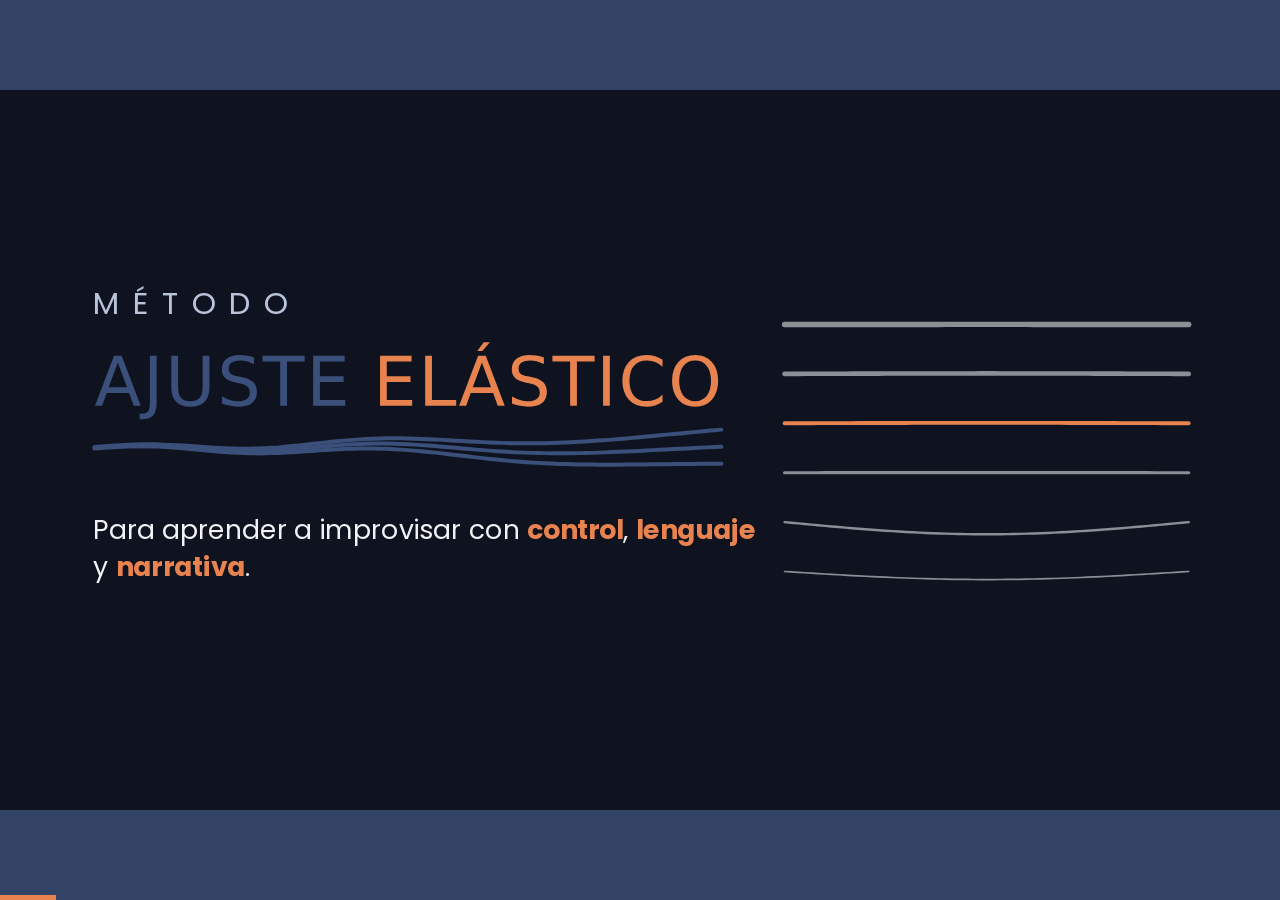
==== commit c826a974: "Carta: frase de la red sin clic, diapositiva del ciclo (fácil → reajuste → punto medio), panel al to" ====
--- a/carta/index.html
+++ b/carta/index.html
@@ -240,6 +240,41 @@
 .trio{display:flex;align-items:center;gap:34px;margin-top:40px;font-family:var(--tit);font-weight:400;font-size:40px;letter-spacing:.18em;text-transform:uppercase;color:var(--ink)}
 .trio i{width:12px;height:12px;border-radius:50%;background:var(--naranja)}
 .ilu svg{display:block;width:110px;height:110px;margin-left:10px;fill:none;stroke:var(--naranja);stroke-width:3.2;stroke-linecap:round;stroke-linejoin:round;opacity:.9}
+.solo-tarde{opacity:0;transform:translateY(24px);transition:opacity .9s var(--suave-in),transform .9s var(--suave-in)}
+.d.activa .solo-tarde{opacity:1;transform:none;transition-delay:4.5s}
+/* ciclo: se vuelve fácil, reajustamos, de nuevo al punto medio */
+.ciclo{position:relative;width:1500px;margin:70px auto 0;height:250px}
+.ciclo .pista{top:110px}
+.ciclo .zona{top:86px}
+.ciclo.ok .zona{border-color:var(--verde);box-shadow:0 0 60px rgba(91,212,154,.45),inset 0 0 40px rgba(91,212,154,.18)}
+.ciclo .marcador{transition:none;top:56px}
+.ciclo .etq{top:186px}
+.ciclo.facil .etq.izq{color:var(--ink)}.ciclo.ok .etq.med{color:var(--verde)}
+.ciclo.ok .marcador i{background:var(--verde)}
+.ajuste{position:absolute;left:50%;top:-6px;transform:translateX(-50%);display:flex;align-items:center;gap:10px;font-family:var(--tit);font-weight:600;font-size:26px;color:var(--naranja);opacity:0;transition:opacity .3s}
+.ajuste.ver{opacity:1}
+.ajuste svg{width:34px;height:34px;fill:none;stroke:var(--naranja);stroke-width:2.4;stroke-linecap:round}
+.niveles{position:relative;display:flex;align-items:flex-end;justify-content:center;gap:0;height:130px;margin:20px auto 0;width:420px}
+.niveles i{width:0;margin:0;border-radius:8px 8px 3px 3px;background:var(--naranja);opacity:0;transform:scaleY(.2);transform-origin:bottom;transition:opacity .5s,transform .7s var(--resorte),width .5s,margin .5s}
+.niveles i.ver{opacity:1;transform:none;width:50px;margin:0 8px}
+.niveles span{position:absolute;right:-150px;bottom:0;font-family:var(--tit);font-weight:600;font-size:28px;color:var(--suave);white-space:nowrap}
+.frases-ciclo{position:relative;height:150px;margin-top:40px}
+.frases-ciclo p{position:absolute;left:0;right:0;margin:0;text-align:center}
+/* módulos: panel con lo que suelo contar */
+.pilar{cursor:pointer}
+.pilar .mas{position:absolute;top:22px;right:22px;width:38px;height:38px;border-radius:50%;border:2px solid rgba(255,255,255,.25);display:grid;place-items:center;font:600 26px var(--tit);color:var(--suave);line-height:1}
+#panel-mod{position:absolute;inset:0;z-index:20;display:grid;place-items:center;background:rgba(10,14,26,.72);opacity:0;visibility:hidden;transition:opacity .4s,visibility 0s .4s}
+#panel-mod.ver{opacity:1;visibility:visible;transition:opacity .4s}
+.pm-caja{position:relative;width:1240px;max-height:900px;padding:64px 76px;border-radius:34px;background:var(--bg2);border:2px solid rgba(255,255,255,.08);box-shadow:0 60px 120px rgba(0,0,0,.5);transform:scale(.94);transition:transform .5s var(--resorte)}
+#panel-mod.ver .pm-caja{transform:none}
+.pm-caja .mod{font-family:var(--tit);font-weight:700;font-size:24px;letter-spacing:.14em;text-transform:uppercase;color:var(--suave)}
+.pm-caja h3{font-size:64px;text-transform:uppercase;color:var(--naranja);margin:10px 0 36px}
+.pm-caja ul{margin:0;padding:0;list-style:none;display:grid;gap:22px}
+.pm-caja li{position:relative;display:block;padding-left:40px;font-size:38px;line-height:1.3;opacity:0;transform:translateX(-16px);transition:all .5s var(--suave-in)}
+#panel-mod.ver li{opacity:1;transform:none}
+.pm-caja li::before{content:"";position:absolute;left:0;top:.48em;width:16px;height:16px;border-radius:50%;background:var(--naranja)}
+.pm-caja li b{color:var(--ink)}
+.pm-cerrar{position:absolute;top:26px;right:30px;width:56px;height:56px;border:0;border-radius:50%;background:rgba(255,255,255,.1);color:#fff;font:600 26px var(--tit);cursor:pointer}
 /* ---------- Controles ---------- */
 #progreso{position:fixed;left:0;bottom:0;height:5px;background:var(--naranja);transition:width .5s var(--suave-in);z-index:5}
 #ctrl{position:fixed;right:22px;bottom:20px;display:flex;align-items:center;gap:10px;z-index:6;opacity:0;transition:opacity .4s}
@@ -328,7 +363,26 @@
   <div class="centro" style="height:auto">
     <p class="grande en" style="margin:0;font-size:56px">Practicás con información que <span class="nar">ya entendés</span>,<br>pero potenciándola: la <span class="nar" style="white-space:nowrap">conectás de nuevas maneras</span><br>en cada paso que das.</p>
     <div class="red en r1"><svg viewBox="0 0 1500 520" id="red"></svg></div>
-    <p class="medio" data-paso="1" style="margin:0">Desarrollando tus capacidades como improvisador.</p>
+    <p class="medio solo-tarde" style="margin:0">Desarrollando tus capacidades como improvisador.</p>
+  </div>
+</section>
+
+<!-- 6b. El ciclo -->
+<section class="d vc" data-ciclo>
+  <h2 class="tit en" style="text-align:center">Con el método correcto…</h2>
+  <div class="ciclo en r1">
+    <div class="ajuste"><svg viewBox="0 0 24 24"><path d="M4 7h10M18 7h2M4 17h4M12 17h8"/><circle cx="16" cy="7" r="2.2"/><circle cx="10" cy="17" r="2.2"/></svg>reajustamos</div>
+    <div class="pista"></div><div class="zona"></div>
+    <div class="marcador"><i></i></div>
+    <div class="etq izq">Fácil</div><div class="etq med">Punto medio</div><div class="etq der">Difícil</div>
+  </div>
+  <div class="niveles" id="niveles"><i></i><i></i><i></i><i></i><i></i><i></i><span>↑ tu nivel</span></div>
+  <div class="frases-ciclo">
+    <p class="medio" data-paso="0" data-solo="0">…y la dificultad en el <span style="color:var(--verde)">punto justo</span>.</p>
+    <p class="medio" data-paso="1" data-solo="1">Con mucho menos práctica, tiempo y energía,<br>esto <span class="nar">se vuelve fácil</span>.</p>
+    <p class="medio" data-paso="2" data-solo="2">Ahí hay que identificarlo y entender qué parámetros<br><span class="nar">reajustar</span> para volver al punto medio.</p>
+    <p class="medio" data-paso="3" data-solo="3">Y de nuevo se vuelve fácil. Y de nuevo, al punto medio.</p>
+    <p class="medio" data-paso="4">Eso genera un aprendizaje <span class="nar">más profundo, más seguro y más veloz</span>.</p>
   </div>
 </section>
 
@@ -344,29 +398,30 @@
   <h2 class="tit en" style="text-align:center"><span class="nar">¿Cómo</span> vamos a lograrlo?</h2>
   <p class="medio en r1" style="text-align:center;margin:26px 0 0;color:var(--suave)">El programa tiene <span class="nar">4 módulos</span>.</p>
   <div class="pilares">
-    <div class="pilar en r1"><div class="mod">Módulo 1</div>
+    <div class="pilar en r1"><div class="mod">Módulo 1</div><span class="mas">+</span>
       <svg viewBox="0 0 300 170" id="arp"><path id="arp-linea" d="M30 140 L90 100 L150 120 L210 60 L270 30" fill="none" stroke="#E8834F" stroke-width="7" stroke-linecap="round" stroke-linejoin="round"/>
         <g id="arp-notas"><circle cx="30" cy="140" r="14"/><circle cx="90" cy="100" r="14"/><circle cx="150" cy="120" r="14"/><circle cx="210" cy="60" r="14"/><circle cx="270" cy="30" r="14"/></g></svg>
       <h3>Dominio de los arpegios</h3>
       <p><b>Conectar</b> la armonía en <b>tiempo real</b>, practicando <b>enlaces de arpegios en vivo</b>. Anticiparse a lo que viene para desarrollar <b>control y libertad</b> en cualquier <b>secuencia armónica</b>.</p>
     </div>
-    <div class="pilar en r2"><div class="mod">Módulo 2</div>
+    <div class="pilar en r2"><div class="mod">Módulo 2</div><span class="mas">+</span>
       <svg viewBox="0 0 300 170" id="adn"></svg>
       <h3>ADN del Jazz</h3>
       <p>Vamos a <b>Reconocer</b>, <b>Mecanizar</b> e <b>Integrar</b> los recursos fundamentales del <b>lenguaje del jazz</b> a tu música. <b>Transcribir</b> solos con una <b>profundidad distinta</b>, para <b>aprovecharlos</b> mucho, muuucho más que antes.</p>
     </div>
-    <div class="pilar en r3"><div class="mod">Módulo 3</div>
+    <div class="pilar en r3"><div class="mod">Módulo 3</div><span class="mas">+</span>
       <svg viewBox="0 0 300 170" id="ritmo"></svg>
       <h3>Laboratorio rítmico</h3>
       <p>Para que ganes <b>control y expresividad</b> al improvisar. <b>Conciencia rítmica</b> para saber de dónde venimos y hacia dónde vamos. Más <b>libertad</b> y <b>capacidad creativa</b> en lo rítmico.</p>
     </div>
-    <div class="pilar en r4"><div class="mod">Módulo 4</div>
+    <div class="pilar en r4"><div class="mod">Módulo 4</div><span class="mas">+</span>
       <svg viewBox="0 0 300 170"><path class="curva" d="M20 150 C 90 150, 110 40, 160 40 S 230 120, 280 20" fill="none" stroke="#E8834F" stroke-width="8" stroke-linecap="round"/><circle class="punta" r="13" fill="#F2F3F6"/></svg>
       <h3>Curva del solo</h3>
       <p>Darle <b>forma y dirección</b> a tus improvisaciones. Contar una idea musical, <b>sostenerla y transformarla</b> sin perder el hilo, para que tus solos <b>conecten</b> con vos y con quien escucha.</p>
     </div>
   </div>
   <i data-paso="4" hidden></i>
+  <div id="panel-mod"><div class="pm-caja"><button class="pm-cerrar" aria-label="Cerrar">✕</button><div class="mod"></div><h3></h3><ul></ul></div></div>
 </section>
 
 <!-- 9. Qué incluye -->
@@ -544,7 +599,7 @@
 
 <script>
 const D = [...document.querySelectorAll('.d')], esc = document.getElementById('escena');
-let i = 0, paso = 0, ultima = -1, tEntrada = 0, reloj = 0, pausado = false, antes = performance.now();
+let i = 0, paso = 0, pasoAnt = -1, tPaso = 0, ciclos = 0, ultima = -1, tEntrada = 0, reloj = 0, pausado = false, antes = performance.now();
 const pasosDe = d => Math.max(0, ...[...d.querySelectorAll('[data-paso]')].map(x => +x.dataset.paso));
 
 function ajustar() { const k = Math.min(innerWidth / 1920, innerHeight / 1080); esc.style.transform = `translate(-50%, -50%) scale(${k})`; }
@@ -562,6 +617,7 @@
   if (f) { f.classList.toggle('caos', paso === 0); f.classList.toggle('foco', paso >= 1); }
   // al entrar a una diapositiva: videos desde el principio (una sola vez, quedan en el último cuadro), red y chat de cero
   const nueva = i !== ultima; ultima = i;
+  if (nueva || paso !== pasoAnt) { tPaso = reloj; if (nueva) ciclos = 0; } pasoAnt = paso;
   D.forEach((x, n) => x.querySelectorAll('video').forEach(v => { if (n === i) { if (nueva) { v.currentTime = 0; v.play().catch(() => {}); } } else v.pause(); }));
   if (nueva) { pausar(false); tEntrada = reloj; if (d.hasAttribute('data-chat')) chat(); }
   // los 4 módulos: zoom en uno por vez
@@ -578,11 +634,12 @@
   document.getElementById('num').textContent = `${i + 1} / ${D.length}`;
   history.replaceState(null, '', '#' + (i + 1));
 }
-function ir(n, p = 0) { n = Math.max(0, Math.min(D.length - 1, n)); if (n !== i) { i = n; paso = p === 'fin' ? pasosDe(D[n]) : p; } pintar(); }
+function ir(n, p = 0) { cerrarPanel(); n = Math.max(0, Math.min(D.length - 1, n)); if (n !== i) { i = n; paso = p === 'fin' ? pasosDe(D[n]) : p; } pintar(); }
 function sig() { if (paso < pasosDe(D[i])) { paso++; pintar(); } else if (i < D.length - 1) ir(i + 1); }
 function ant() { if (paso > 0) { paso--; pintar(); } else if (i > 0) ir(i - 1, 'fin'); }
 
 addEventListener('keydown', e => {
+  if (panel.classList.contains('ver')) { if (['Escape', 'ArrowRight', 'ArrowLeft', 'Enter', 'Backspace'].includes(e.key)) { e.preventDefault(); cerrarPanel(); } return; }
   if (e.key === ' ') { e.preventDefault(); pausar(); }
   else if (['ArrowRight', 'ArrowDown', 'PageDown', 'Enter'].includes(e.key)) { e.preventDefault(); sig(); }
   else if (['ArrowLeft', 'ArrowUp', 'PageUp', 'Backspace'].includes(e.key)) { e.preventDefault(); ant(); }
@@ -653,6 +710,41 @@
     while (box.children.length > 7) box.firstChild.remove();
   }
 }
+/* el ciclo: fácil → reajuste → punto medio, una y otra vez */
+const ease = u => u < .5 ? 2 * u * u : 1 - Math.pow(-2 * u + 2, 2) / 2;
+const resorte = u => 1 - Math.exp(-6 * u) * Math.cos(9 * u);
+function cicloCuadro(d) {
+  const c = d.querySelector('.ciclo'), m = c.querySelector('.marcador'), aj = c.querySelector('.ajuste'), te = reloj - tPaso;
+  const CENTRO = .5, FACIL = .13; let pos = CENTRO, ajustando = false;
+  if (paso === 1) pos = CENTRO + (FACIL - CENTRO) * ease(Math.min(1, te / 2.6));
+  else if (paso === 2) { const u = Math.min(1, te / 1.3); pos = FACIL + (CENTRO - FACIL) * resorte(u); ajustando = te < 1.6; }
+  else if (paso >= 3) {
+    const P = 5, k = Math.floor(te / P), u = te % P;
+    if (u < 2.8) pos = CENTRO + (FACIL - CENTRO) * ease(u / 2.8);
+    else if (u < 3.3) pos = FACIL;
+    else { pos = FACIL + (CENTRO - FACIL) * resorte(Math.min(1, (u - 3.3) / 1.2)); ajustando = u < 4.4; }
+    const n = Math.min(6, 2 + k + (u > 3.6 ? 1 : 0)); document.querySelectorAll('#niveles i').forEach((x, j) => x.classList.toggle('ver', j < n));
+  }
+  if (paso < 3) { const n = paso >= 2 && (reloj - tPaso) > 1 ? 2 : 1; document.querySelectorAll('#niveles i').forEach((x, j) => { x.classList.toggle('ver', j < n); }); }
+  document.querySelectorAll('#niveles i').forEach((x, j) => x.style.height = (34 + j * 15) + 'px');
+  m.style.left = (pos * 100) + '%'; aj.classList.toggle('ver', ajustando);
+  c.classList.toggle('ok', Math.abs(pos - CENTRO) < .09); c.classList.toggle('facil', pos < .3);
+}
+/* módulos: al tocar uno se abre un panel con lo que suelo contar */
+const PANEL = [
+  ['Módulo 1', 'Dominio de los arpegios', ['Enlaces de arpegios: primero con <b>dirección y ritmo fijos</b>, después liberamos de a una cosa', '<b>Dirección melódica libre</b> y <b>ritmo libre</b> sobre el standard que elegís', '<b>Anticipaciones</b>: llegar antes al acorde que viene', '<b>Superposiciones</b>: otros arpegios sobre el mismo acorde, para más colores']],
+  ['Módulo 2', 'ADN del Jazz', ['Cómo <b>transcribir eficientemente</b>: cantar el solo y armarlo por partes', 'Elementos del lenguaje, como los <b>cromáticos</b>: mecanizarlos e integrarlos', '<b>Combinación de elementos</b>: elegir un fragmento, decodificarlo y hacerlo tuyo', 'Pasar del oído a la guitarra y de la guitarra a tu improvisación']],
+  ['Módulo 3', 'Laboratorio rítmico', ['El ritmo <b>al cuerpo</b> antes que al instrumento', 'Cómo <b>destrabar cualquier ritmo</b>', '<b>Tiempos y contratiempos</b> en la improvisación', '<b>Unidades rítmicas</b> y variabilidad: más libertad y más ideas']],
+  ['Módulo 4', 'Curva del solo', ['Darle <b>forma y dirección</b> a tu solo', 'Contar una idea musical, <b>sostenerla y transformarla</b>', 'Que tus solos <b>conecten</b> con vos y con quien escucha']]];
+const panel = document.getElementById('panel-mod');
+function abrirPanel(k) {
+  const [mod, tit, items] = PANEL[k]; panel.querySelector('.mod').textContent = mod; panel.querySelector('h3').textContent = tit;
+  panel.querySelector('ul').innerHTML = items.map((x, j) => `<li style="transition-delay:${.15 + j * .12}s">${x}</li>`).join('');
+  panel.classList.remove('ver'); void panel.offsetWidth; panel.classList.add('ver');
+}
+const cerrarPanel = () => panel.classList.remove('ver');
+document.querySelectorAll('.pilar').forEach((c, k) => c.addEventListener('click', e => { e.stopPropagation(); abrirPanel(k); }));
+panel.addEventListener('click', e => { e.stopPropagation(); if (!e.target.closest('.pm-caja') || e.target.closest('.pm-cerrar')) cerrarPanel(); });
 /* pausa: congela animaciones, videos y el chat; se puede seguir pasando de diapositiva */
 function pausar(v = !pausado) {
   pausado = v; document.body.classList.toggle('pausa', v);
@@ -676,6 +768,7 @@
   reloj += dt;
   const t = reloj, now = reloj * 1000, d = D[i];
   if (d.hasAttribute('data-chat')) chatAvanzar();
+  if (d.hasAttribute('data-ciclo')) cicloCuadro(d);
   const pz = d.querySelector('.pilares.zoom'), quieto = el => pz && !el.closest('.pilar').classList.contains('foco');
   if (d.contains(cu)) lineas.forEach((l, k) => {
     const y = 90 + k * 88, ciclo = (t + k * .37) % 3.2, amp = 46 * Math.exp(-ciclo * 1.6) * (k === 2 ? 1.3 : .8), fr = 2.2 + k * .25;
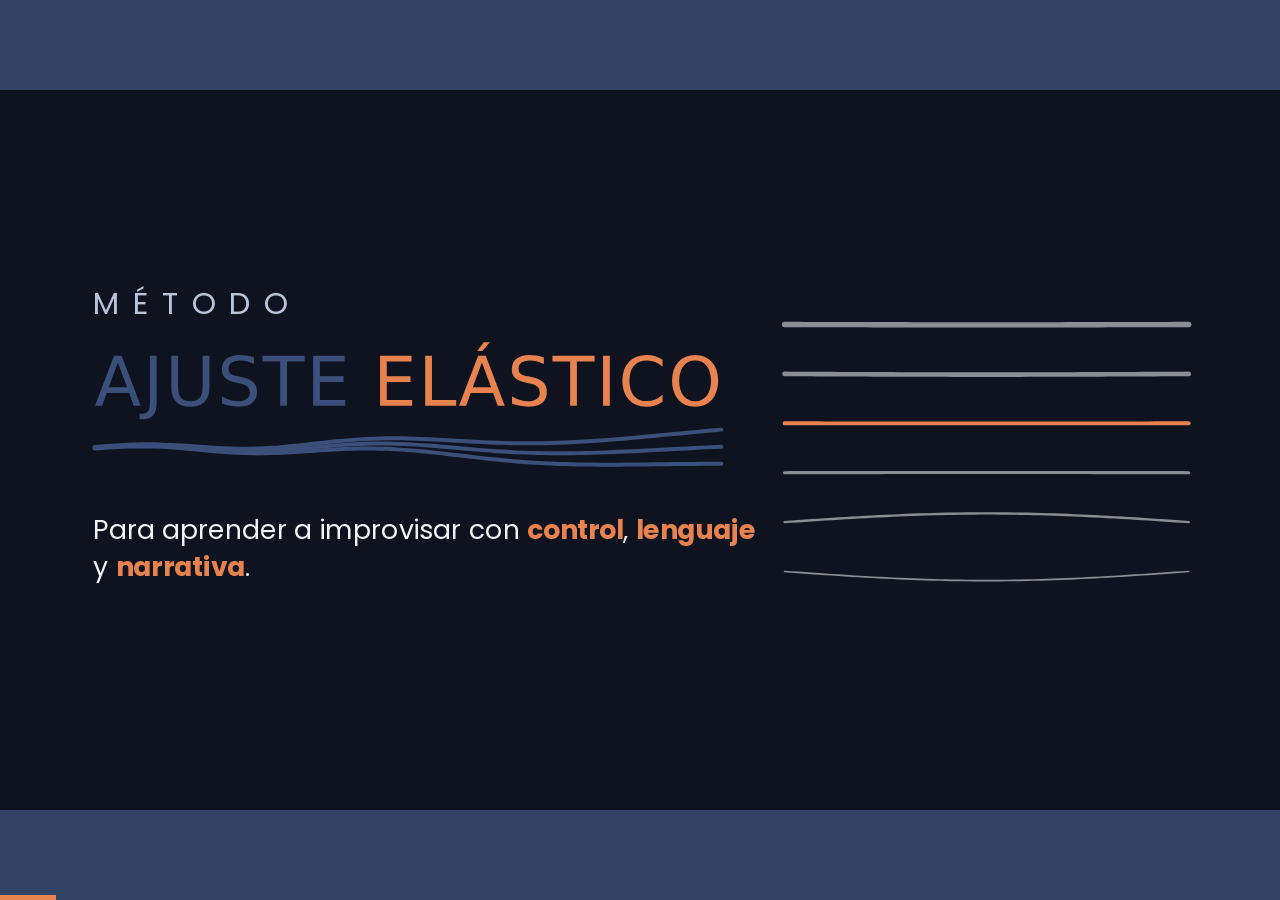
==== commit fa0a62d7: "Carta: paneles de los módulos 1 y 2 con dos solapas y dibujos animados (acordes que se conectan, el " ====
--- a/carta/index.html
+++ b/carta/index.html
@@ -274,6 +274,20 @@
 #panel-mod.ver li{opacity:1;transform:none}
 .pm-caja li::before{content:"";position:absolute;left:0;top:.48em;width:16px;height:16px;border-radius:50%;background:var(--naranja)}
 .pm-caja li b{color:var(--ink)}
+.pm-caja.ancha{width:1560px;padding:56px 70px 60px}
+.pm-tabs{display:flex;gap:12px;margin:-6px 0 34px}
+.pm-tabs button{border:2px solid rgba(255,255,255,.14);background:transparent;color:var(--suave);font:600 26px var(--tit);padding:12px 26px;border-radius:999px;cursor:pointer}
+.pm-tabs button.on{background:var(--naranja);border-color:var(--naranja);color:#fff}
+.pm-hoja{display:none}.pm-hoja.on{display:block}
+.pm-grid{display:grid;grid-template-columns:1fr 600px;gap:56px;align-items:center}
+.pm-txt p{margin:0 0 22px;font-size:34px;line-height:1.38;color:var(--suave)}
+.pm-txt p b{color:var(--ink);font-weight:700}
+.pm-txt p.fuerte{font-family:var(--tit);font-weight:600;font-size:38px;color:var(--ink);line-height:1.3}
+.pm-txt .nar{color:var(--naranja)}
+.pm-chips{display:flex;flex-wrap:wrap;gap:12px;margin-top:6px}
+.pm-chips span{padding:10px 20px;border-radius:999px;background:rgba(255,255,255,.07);border:2px solid rgba(255,255,255,.1);font:600 24px var(--tit);color:var(--ink)}
+.pm-chips span i{display:inline-block;width:10px;height:10px;border-radius:50%;background:var(--naranja);margin-right:10px;vertical-align:2px}
+.pm-dib svg{width:100%;height:auto;overflow:visible}
 .pm-cerrar{position:absolute;top:26px;right:30px;width:56px;height:56px;border:0;border-radius:50%;background:rgba(255,255,255,.1);color:#fff;font:600 26px var(--tit);cursor:pointer}
 /* ---------- Controles ---------- */
 #progreso{position:fixed;left:0;bottom:0;height:5px;background:var(--naranja);transition:width .5s var(--suave-in);z-index:5}
@@ -421,7 +435,7 @@
     </div>
   </div>
   <i data-paso="4" hidden></i>
-  <div id="panel-mod"><div class="pm-caja"><button class="pm-cerrar" aria-label="Cerrar">✕</button><div class="mod"></div><h3></h3><ul></ul></div></div>
+  <div id="panel-mod"><div class="pm-caja"><button class="pm-cerrar" aria-label="Cerrar">✕</button><div class="mod"></div><h3></h3><ul></ul><div class="pm-rico"></div></div></div>
 </section>
 
 <!-- 9. Qué incluye -->
@@ -736,10 +750,66 @@
   ['Módulo 2', 'ADN del Jazz', ['Cómo <b>transcribir eficientemente</b>: cantar el solo y armarlo por partes', 'Elementos del lenguaje, como los <b>cromáticos</b>: mecanizarlos e integrarlos', '<b>Combinación de elementos</b>: elegir un fragmento, decodificarlo y hacerlo tuyo', 'Pasar del oído a la guitarra y de la guitarra a tu improvisación']],
   ['Módulo 3', 'Laboratorio rítmico', ['El ritmo <b>al cuerpo</b> antes que al instrumento', 'Cómo <b>destrabar cualquier ritmo</b>', '<b>Tiempos y contratiempos</b> en la improvisación', '<b>Unidades rítmicas</b> y variabilidad: más libertad y más ideas']],
   ['Módulo 4', 'Curva del solo', ['Darle <b>forma y dirección</b> a tu solo', 'Contar una idea musical, <b>sostenerla y transformarla</b>', 'Que tus solos <b>conecten</b> con vos y con quien escucha']]];
+const ACORDES = '<svg viewBox="0 0 600 470" id="pm-acordes"><text x="120" y="40" text-anchor="middle" fill="#F2F3F6" font-family="Poppins" font-weight="700" font-size="34">C-7</text><text x="480" y="40" text-anchor="middle" fill="#F2F3F6" font-family="Poppins" font-weight="700" font-size="34">F7</text><g id="pm-lin"></g><g id="pm-not"></g><text x="300" y="455" text-anchor="middle" fill="#B9C3DA" font-family="Poppins" font-size="24">cualquier nota → cualquier nota, a tiempo real</text></svg>';
+const PUENTE = '<svg viewBox="0 0 600 470" id="pm-puente"><rect x="110" y="212" width="380" height="258" fill="#1A2440"/><path d="M0 200 L110 200 L124 470 L0 470 Z" fill="#3B4E76"/><path d="M490 200 L600 200 L600 470 L476 470 Z" fill="#3B4E76"/><g font-family="Poppins" font-weight="700" font-size="24" fill="#F2F3F6" text-anchor="middle"><text x="62" y="124"><tspan x="62">Lo que</tspan><tspan x="62" dy="32">entendés</tspan></text><text x="538" y="92"><tspan x="538">Lo que</tspan><tspan x="538" dy="32">tocás al</tspan><tspan x="538" dy="32">improvisar</tspan></text></g><g id="pm-tablas"><rect x="112" y="194" width="122" height="26" rx="5" fill="#B9C3DA"/><rect x="239" y="194" width="122" height="26" rx="5" fill="#E8834F"/><rect x="366" y="194" width="122" height="26" rx="5" fill="#E8834F"/></g><g font-family="Poppins" font-weight="600" font-size="21" text-anchor="middle"><text x="173" y="258" fill="#B9C3DA">Reconocer</text><text x="300" y="258" fill="#E8834F" class="pm-e2">Mecanizar</text><text x="427" y="258" fill="#E8834F" class="pm-e3">Integrar</text></g><text x="173" y="300" text-anchor="middle" fill="#8E9AB8" font-family="Poppins" font-size="19"><tspan x="173">acá solemos</tspan><tspan x="173" dy="23">quedarnos</tspan></text><circle id="pm-bola" r="16" fill="#F2F3F6" cy="176"/></svg>';
+const RICO = [
+`<div class="pm-tabs"><button class="on" data-t="a">El método</button><button data-t="b">Lo que ganás</button></div>
+<div class="pm-hoja on" data-t="a"><div class="pm-grid"><div class="pm-txt">
+<p class="fuerte">No es que te tiro posiciones de arpegios y nos ponemos a improvisar. <span class="nar">Nada más lejano.</span></p>
+<p>Aprendemos a <b>desarmar las posiciones</b> con un método que te entrena para <b>conectar cualquier nota de un acorde con cualquier nota del siguiente</b>, a tiempo real, mientras improvisás.</p>
+<p>Con <b>parámetros limitantes</b> que regulan la dificultad de la práctica.</p>
+</div><div class="pm-dib">${ACORDES}</div></div></div>
+<div class="pm-hoja" data-t="b"><div class="pm-txt">
+<p class="fuerte">Elegir qué es lo que tocás, y <span class="nar">no que los acordes elijan por vos</span>.</p>
+<p>Anticiparte a lo que viene y tomar <b>decisiones conscientes y certeras</b>, sin tener que pensarlo y sin que los acordes se te vengan encima: decidís lo que querés hacer y lo hacés.</p>
+<p>Saber exactamente <b>dónde estás parado en cada momento</b>, sin pensarlo.</p>
+<div class="pm-chips"><span><i></i>Control y fluidez en los cambios</span><span><i></i>Seguridad</span><span><i></i>No solo en el jazz: en cualquier género</span></div>
+</div></div>`,
+`<div class="pm-tabs"><button class="on" data-t="a">El puente</button><button data-t="b">Sacar un solo</button></div>
+<div class="pm-hoja on" data-t="a"><div class="pm-grid"><div class="pm-txt">
+<p class="fuerte">Construir el puente entre <span class="nar">lo que comprendés</span> y <span class="nar">lo que realmente podés tocar</span> cuando improvisás.</p>
+<p>Normalmente nos quedamos en el <b>reconocimiento</b>: entender el elemento y nada más. Para cruzar faltan las otras etapas: <b>mecanización e integración</b>.</p>
+<p>Así improvisás <b>combinando los elementos del lenguaje a tiempo real</b>, como hacen los músicos que admiramos.</p>
+</div><div class="pm-dib">${PUENTE}</div></div></div>
+<div class="pm-hoja" data-t="b"><div class="pm-txt">
+<p class="fuerte">Sacamos un solo y aprendemos a <span class="nar">decodificar sus frases</span>.</p>
+<p>No es copiar una frase y pegarla, ni sacar un solo para que queden cosas a medias, superficiales o copiadas exactas.</p>
+<p>Es entender <b>los mecanismos detrás de los solos que nos gustan</b> y pasarlos por la mecanización y la integración, para que no quedes solo en entenderlos: <b>que finalmente los uses para improvisar</b>.</p>
+<div class="pm-chips"><span><i></i>Aprender o reordenar el lenguaje del jazz</span><span><i></i>Transcribir eficientemente</span><span><i></i>Decodificar · Mecanizar · Integrar</span></div>
+</div></div>`, null, null];
+let panelT0 = 0;
+const NOT_A = ['Bb', 'G', 'Eb', 'C'], NOT_B = ['Eb', 'C', 'A', 'F'];
+function panelCuadro() {
+  const te = reloj - panelT0, ac = document.getElementById('pm-acordes');
+  if (ac && ac.closest('.pm-hoja.on')) {
+    const lin = document.getElementById('pm-lin'), nt = document.getElementById('pm-not');
+    if (!nt.childElementCount) {
+      [[NOT_A, 120], [NOT_B, 480]].forEach(([ns, x]) => ns.forEach((n, j) => { const y = 95 + j * 92; nt.insertAdjacentHTML('beforeend', `<g><circle cx="${x}" cy="${y}" r="34" fill="#2A3858" stroke="#B9C3DA" stroke-width="3"/><text x="${x}" y="${y + 10}" text-anchor="middle" fill="#F2F3F6" font-family="Poppins" font-weight="700" font-size="28">${n}</text></g>`); }));
+      for (let a = 0; a < 4; a++) for (let b = 0; b < 4; b++) lin.insertAdjacentHTML('beforeend', `<line x1="154" y1="${95 + a * 92}" x2="446" y2="${95 + b * 92}" stroke="#E8834F" stroke-width="4" stroke-linecap="round" opacity=".12"/>`);
+    }
+    const k = Math.floor(te / 1.1) % 16, ls = lin.children, orden = [0, 6, 11, 13, 3, 9, 4, 14, 2, 7, 12, 1, 15, 8, 5, 10];
+    [...ls].forEach((l, j) => { const on = j === orden[k]; l.setAttribute('opacity', on ? 1 : .12); l.setAttribute('stroke-width', on ? 8 : 4); });
+    const ci = nt.querySelectorAll('circle'), o = orden[k], a = Math.floor(o / 4), b = o % 4;
+    ci.forEach((c, j) => c.setAttribute('stroke', (j === a || j === 4 + b) ? '#E8834F' : '#B9C3DA'));
+  }
+  const pu = document.getElementById('pm-puente');
+  if (pu && pu.closest('.pm-hoja.on')) {
+    const c = te % 9, tabs = pu.querySelectorAll('#pm-tablas rect'), e2 = pu.querySelector('.pm-e2'), e3 = pu.querySelector('.pm-e3'), bola = document.getElementById('pm-bola');
+    const v2 = c > 1.6, v3 = c > 3; tabs[1].style.opacity = v2 ? 1 : 0; e2.style.opacity = v2 ? 1 : 0; tabs[2].style.opacity = v3 ? 1 : 0; e3.style.opacity = v3 ? 1 : 0;
+    tabs[1].style.transition = tabs[2].style.transition = e2.style.transition = e3.style.transition = 'opacity .6s';
+    let x = 55; if (c < 1.2) x = 55 + 118 * (c / 1.2); else if (c < 4.2) x = 173; else if (c < 7) x = 173 + 372 * ((c - 4.2) / 2.8); else x = 545;
+    bola.setAttribute('cx', x); bola.setAttribute('fill', x > 490 ? '#5BD49A' : '#F2F3F6');
+  }
+}
 const panel = document.getElementById('panel-mod');
 function abrirPanel(k) {
-  const [mod, tit, items] = PANEL[k]; panel.querySelector('.mod').textContent = mod; panel.querySelector('h3').textContent = tit;
-  panel.querySelector('ul').innerHTML = items.map((x, j) => `<li style="transition-delay:${.15 + j * .12}s">${x}</li>`).join('');
+  const [mod, tit, items] = PANEL[k], caja = panel.querySelector('.pm-caja'), rico = RICO[k];
+  panel.querySelector('.mod').textContent = mod; panel.querySelector('h3').textContent = tit;
+  caja.classList.toggle('ancha', !!rico);
+  panel.querySelector('ul').innerHTML = rico ? '' : items.map((x, j) => `<li style="transition-delay:${.15 + j * .12}s">${x}</li>`).join('');
+  panel.querySelector('.pm-rico').innerHTML = rico || '';
+  panel.querySelectorAll('.pm-tabs button').forEach(b => b.onclick = e => { e.stopPropagation(); const n = b.dataset.t; panel.querySelectorAll('.pm-tabs button').forEach(x => x.classList.toggle('on', x === b)); panel.querySelectorAll('.pm-hoja').forEach(h => h.classList.toggle('on', h.dataset.t === n)); });
+  panelT0 = reloj;
   panel.classList.remove('ver'); void panel.offsetWidth; panel.classList.add('ver');
 }
 const cerrarPanel = () => panel.classList.remove('ver');
@@ -769,6 +839,7 @@
   const t = reloj, now = reloj * 1000, d = D[i];
   if (d.hasAttribute('data-chat')) chatAvanzar();
   if (d.hasAttribute('data-ciclo')) cicloCuadro(d);
+  if (panel.classList.contains('ver')) panelCuadro();
   const pz = d.querySelector('.pilares.zoom'), quieto = el => pz && !el.closest('.pilar').classList.contains('foco');
   if (d.contains(cu)) lineas.forEach((l, k) => {
     const y = 90 + k * 88, ciclo = (t + k * .37) % 3.2, amp = 46 * Math.exp(-ciclo * 1.6) * (k === 2 ? 1.3 : .8), fr = 2.2 + k * .25;
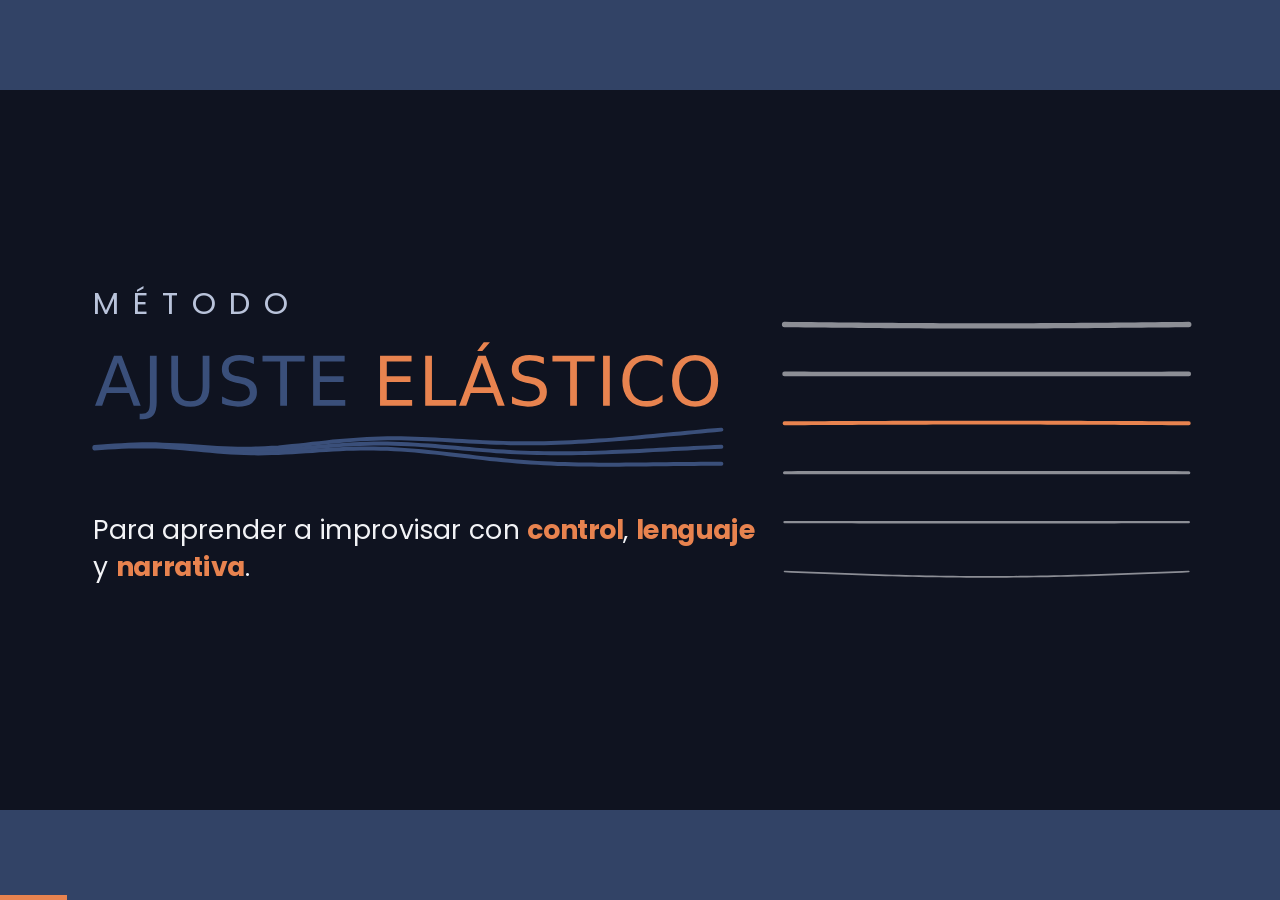
==== commit e03fe23d: "Carta: aula en una sola compu que avanza por tramos, ciclo con nivel hasta 4 y frase aparte, paneles" ====
--- a/carta/index.html
+++ b/carta/index.html
@@ -148,6 +148,11 @@
 .aula .txt .medio{font-size:44px}
 .aula .txt .chico{margin-top:26px;font-size:32px}
 .aula .txt .chip{display:inline-flex;align-items:center;gap:12px;margin:22px 12px 0 0;padding:12px 22px;border-radius:999px;background:rgba(255,255,255,.08);font-family:var(--tit);font-weight:600;font-size:26px;color:var(--ink);border:2px solid rgba(255,255,255,.12)}
+.aula-txt{position:relative;height:640px}
+.aula-txt .at{position:absolute;left:0;right:0;top:50%;transform:translateY(-40%);opacity:0;transition:opacity .5s,transform .6s var(--suave-in);pointer-events:none}
+.aula-txt .at.on{opacity:1;transform:translateY(-50%)}
+.aula-txt .at .medio{font-size:44px;margin:0}
+.aula-txt .at .chico{margin-top:26px;font-size:32px}
 .aula .txt .chip i{width:12px;height:12px;border-radius:50%;background:var(--naranja)}
 .compu{position:relative;width:1060px;margin:0 auto;transform:perspective(2400px) rotateY(-9deg) rotateX(3deg) translateX(30px) scale(.94);opacity:0;transition:transform 1.2s var(--suave-in),opacity .8s}
 .d.activa .compu{transform:perspective(2400px) rotateY(-5deg) rotateX(2deg);opacity:1}
@@ -186,8 +191,8 @@
 .tile:nth-child(1) .av{background:var(--naranja)}.tile:nth-child(2) .av{background:var(--azul)}
 .tile .nom{position:absolute;left:20px;bottom:16px;font-family:var(--tit);font-weight:600;font-size:26px;background:rgba(0,0,0,.45);padding:4px 14px;border-radius:10px}
 .tile .onda{position:absolute;inset:0;border-radius:18px;border:4px solid var(--verde);opacity:0}
-.d.activa .tile:nth-child(1) .onda{animation:habla 2.4s ease-in-out infinite}
-.d.activa .tile:nth-child(2) .onda{animation:habla 2.4s 1.2s ease-in-out infinite}
+.tile .onda{transition:opacity .35s}
+.tile.habla .onda{opacity:1}
 @keyframes habla{0%,100%{opacity:0}20%,45%{opacity:1}}
 .barra-llamada{display:flex;justify-content:center;gap:22px;margin-top:20px}
 .barra-llamada i{width:70px;height:70px;border-radius:50%;background:#2a2f3a}
@@ -288,6 +293,12 @@
 .pm-chips span{padding:10px 20px;border-radius:999px;background:rgba(255,255,255,.07);border:2px solid rgba(255,255,255,.1);font:600 24px var(--tit);color:var(--ink)}
 .pm-chips span i{display:inline-block;width:10px;height:10px;border-radius:50%;background:var(--naranja);margin-right:10px;vertical-align:2px}
 .pm-dib svg{width:100%;height:auto;overflow:visible}
+.pm-txt>*{transition:opacity .45s,transform .5s var(--suave-in)}
+.pm-txt>.rv:not(.vis),.escalera .es.rv:not(.vis){opacity:0;transform:translateY(14px)}
+.escalera{position:relative;height:470px}
+.escalera .es{position:absolute;left:calc(var(--n) * 62px);bottom:calc(var(--n) * 74px);display:flex;align-items:center;gap:16px;transition:opacity .45s,transform .5s var(--suave-in)}
+.escalera .es i{flex:none;width:58px;height:58px;border-radius:14px;background:var(--bg3);border:3px solid var(--naranja);background-image:repeating-linear-gradient(90deg,transparent 0 9px,rgba(232,131,79,.9) 9px 13px,transparent 13px 22px);background-size:44px 18px;background-repeat:no-repeat;background-position:center}
+.escalera .es span{font-family:var(--tit);font-weight:600;font-size:27px;white-space:nowrap}
 .pm-cerrar{position:absolute;top:26px;right:30px;width:56px;height:56px;border:0;border-radius:50%;background:rgba(255,255,255,.1);color:#fff;font:600 26px var(--tit);cursor:pointer}
 /* ---------- Controles ---------- */
 #progreso{position:fixed;left:0;bottom:0;height:5px;background:var(--naranja);transition:width .5s var(--suave-in);z-index:5}
@@ -390,13 +401,20 @@
     <div class="marcador"><i></i></div>
     <div class="etq izq">Fácil</div><div class="etq med">Punto medio</div><div class="etq der">Difícil</div>
   </div>
-  <div class="niveles" id="niveles"><i></i><i></i><i></i><i></i><i></i><i></i><span>↑ tu nivel</span></div>
+  <div class="niveles" id="niveles"><i></i><i></i><i></i><i></i><span>↑ tu nivel</span></div>
   <div class="frases-ciclo">
     <p class="medio" data-paso="0" data-solo="0">…y la dificultad en el <span style="color:var(--verde)">punto justo</span>.</p>
     <p class="medio" data-paso="1" data-solo="1">Con mucho menos práctica, tiempo y energía,<br>esto <span class="nar">se vuelve fácil</span>.</p>
     <p class="medio" data-paso="2" data-solo="2">Ahí hay que identificarlo y entender qué parámetros<br><span class="nar">reajustar</span> para volver al punto medio.</p>
     <p class="medio" data-paso="3" data-solo="3">Y de nuevo se vuelve fácil. Y de nuevo, al punto medio.</p>
-    <p class="medio" data-paso="4">Eso genera un aprendizaje <span class="nar">más profundo, más seguro y más veloz</span>.</p>
+  </div>
+</section>
+
+<!-- 6c. Resultado del ciclo -->
+<section class="d vc">
+  <div class="centro" style="height:auto">
+    <div class="niveles fijo"><i class="ver" style="height:34px"></i><i class="ver" style="height:60px"></i><i class="ver" style="height:86px"></i><i class="ver" style="height:112px"></i><span>↑ tu nivel</span></div>
+    <p class="grande en" style="margin-top:70px">Eso genera un aprendizaje<br><span class="nar">más profundo, más seguro y más veloz</span>.</p>
   </div>
 </section>
 
@@ -449,61 +467,21 @@
 </section>
 
 <!-- 10–16. Aula virtual -->
-<section class="d">
+<section class="d" data-aula>
   <div class="enc en"><h2>Aula virtual</h2></div>
   <div class="aula">
-    <div class="txt">
-      <p class="medio en r1">Todo el material del programa está en el aula.</p>
-      <p class="chico en r2">No es una lista de videos: <b style="color:var(--ink)">es un camino</b>. Vas paso a paso y siempre sabés de dónde venís y hacia dónde vas.</p>
-    </div>
-    <div class="compu"><div class="pant"><video muted playsinline preload="auto" poster="media/c1_camino.jpg?v=11201550" src="media/c1_camino.mp4?v=11201550"></video><div class="brillo"></div></div><div class="base"></div></div>
-  </div>
-</section>
-
-
-<section class="d">
-  <div class="enc en"><h2>Aula virtual</h2></div>
-  <div class="aula">
-    <div class="txt">
-      <p class="medio en r1">En cada paso tenés la clase, el material y una pregunta: <span class="nar">¿cómo te fue?</span></p>
-      <p class="chico en r2">Según lo que contestes, el aula te da consejos y te marca el camino a seguir. O te sugiere que me consultes si te trabaste.</p>
-    </div>
-    <div class="compu"><div class="pant"><video muted playsinline preload="auto" poster="media/c2_paso.jpg?v=11201550" src="media/c2_paso.mp4?v=11201550"></video><div class="brillo"></div></div><div class="base"></div></div>
-  </div>
-</section>
-
-<section class="d">
-  <div class="enc en"><h2>Aula virtual</h2></div>
-  <div class="aula">
-    <div class="txt">
-      <p class="medio en r1">Hago hincapié en algunas cosas con <span class="nar">animaciones</span>…</p>
-      <p class="chico en r2">…para que los detalles que hacen que la práctica funcione bien queden grabados en tu memoria.</p>
-    </div>
-    <div class="compu ancho"><div class="pant"><video muted playsinline preload="auto" poster="media/c3_animacion.jpg?v=11201550" src="media/c3_animacion.mp4?v=11201550"></video><div class="brillo"></div></div><div class="base"></div></div>
-  </div>
-</section>
-
-<section class="d">
-  <div class="enc en"><h2>Aula virtual</h2></div>
-  <div class="aula">
-    <div class="txt">
-      <p class="medio en r1">Un mismo video puede tener varias ejercitaciones. El aula te acompaña para que <span class="nar">las surfees</span>.</p>
-      <span class="chip en r2"><i></i>Ir a esta parte del video</span><span class="chip en r2"><i></i>Ir a esta parte del doc</span>
-      <p class="chico en r3">Naturalmente, y haciendo cada paso en el momento adecuado.</p>
-    </div>
-    <div class="compu"><div class="pant"><video muted playsinline preload="auto" poster="media/c4_ir.jpg?v=11201550" src="media/c4_ir.mp4?v=11201550"></video><div class="brillo"></div></div><div class="base"></div></div>
-  </div>
-</section>
-
-<section class="d">
-  <div class="enc en"><h2>Aula virtual</h2></div>
-  <div class="aula">
-    <div class="txt">
-      <p class="medio en r1">A medida que hacés las tareas, me mandás <span class="nar">videos tuyos</span> ejecutándolas.</p>
-      <p class="chico en r2">Los grabás ahí mismo y te devuelvo qué está bien y en qué hacer foco.</p>
-    </div>
-    <div class="compu"><div class="pant"><video muted playsinline preload="auto" poster="media/c5_grabar.jpg?v=11201550" src="media/c5_grabar.mp4?v=11201550"></video><div class="brillo"></div></div><div class="base"></div></div>
-  </div>
+    <div class="txt aula-txt">
+      <div class="at" data-k="0"><p class="medio">Todo el material del programa está en el aula.</p><p class="chico">No es una lista de videos: <b style="color:var(--ink)">es un camino</b>. Vas paso a paso y siempre sabés de dónde venís y hacia dónde vas.</p></div>
+      <div class="at" data-k="1"><p class="medio">En cada paso tenés la clase, el material y una pregunta: <span class="nar">¿cómo te fue?</span></p></div>
+      <div class="at" data-k="2"><p class="medio">Un mismo video puede tener varias ejercitaciones. El aula te acompaña para que <span class="nar">las surfees</span>.</p><span class="chip"><i></i>Ir a esta parte del video</span><span class="chip"><i></i>Ir a esta parte del doc</span><p class="chico">Naturalmente, y haciendo cada paso en el momento adecuado.</p></div>
+      <div class="at" data-k="3"><p class="medio">Según lo que contestes, el aula <span class="nar">te da consejos</span> y te marca el camino a seguir.</p><p class="chico">O te sugiere que me consultes si te trabaste.</p></div>
+      <div class="at" data-k="4"><p class="medio">A medida que hacés las tareas, me mandás <span class="nar">videos tuyos</span> ejecutándolas.</p><p class="chico">Los grabás ahí mismo y te devuelvo qué está bien y en qué hacer foco.</p></div>
+      <div class="at" data-k="5"><p class="medio">Hago hincapié en algunas cosas con <span class="nar">animaciones</span>…</p><p class="chico">…para que los detalles que hacen que la práctica funcione bien queden grabados en tu memoria.</p></div>
+      <div class="at" data-k="6"><p class="medio">Y a medida que avanzás, <span class="nar">se van abriendo los módulos</span>.</p></div>
+    </div>
+    <div class="compu"><div class="pant"><video id="aula-video" muted playsinline preload="auto" poster="media/c8_aula.jpg?v=2" src="media/c8_aula.mp4?v=2"></video><div class="brillo"></div></div><div class="base"></div></div>
+  </div>
+  <i data-paso="6" hidden></i>
 </section>
 
 <section class="d" data-app>
@@ -517,16 +495,6 @@
       <div class="celu"><video muted playsinline preload="auto" poster="media/c6_celu.jpg?v=11201550" src="media/c6_celu.mp4?v=11201550"></video></div>
       <div class="app"><img src="../iconos/icono-512.png" alt=""><span>Ajuste Elástico</span></div>
     </div>
-  </div>
-</section>
-
-<section class="d">
-  <div class="enc en"><h2>Aula virtual</h2></div>
-  <div class="aula">
-    <div class="txt">
-      <p class="medio en r1">Y a medida que avanzás, <span class="nar">se van abriendo los módulos</span>.</p>
-    </div>
-    <div class="compu"><div class="pant"><video muted playsinline preload="auto" poster="media/c7_modulo.jpg?v=11201550" src="media/c7_modulo.mp4?v=11201550"></video><div class="brillo"></div></div><div class="base"></div></div>
   </div>
 </section>
 
@@ -558,7 +526,7 @@
 </section>
 
 <!-- 3. En vivo -->
-<section class="d">
+<section class="d" data-vivo>
   <div class="enc en"><div class="bola">3</div><h2>Sesiones en vivo</h2></div>
   <div class="envivo en r1">
     <div class="llamada">
@@ -574,9 +542,9 @@
   <h2 class="tit en">El programa es <span class="nar">personalizado</span></h2>
   <p class="grande en r1" style="margin-top:56px;font-size:54px">Seguimos un camino, pero yo estoy con vos todo el tiempo<br>y lo vamos <span class="nar">adaptando a tu caso</span>.</p>
   <div class="perso">
-    <div class="pc" data-paso="1"><i></i><span>Si necesitás ir tranqui, <b>vamos tranqui</b>.</span></div>
+    <div class="pc" data-paso="1"><i></i><span>Si necesitás ir tranqui, <b>vamos tranqui</b>. Si estás para darle con todo, <b>le damos con todo</b>.</span></div>
     <div class="pc" data-paso="2"><i></i><span>Si surgen dudas que no están en el programa, <b>lo charlamos</b> y lo vamos llevando.</span></div>
-    <div class="pc" data-paso="3"><i></i><span>La idea es que sea <b>la mejor experiencia educativa que hayas tenido</b>.</span></div>
+    <div class="pc" data-paso="3"><i></i><span>Mi intención es que sea <b>la mejor experiencia educativa que hayas tenido</b> hasta ahora.</span></div>
   </div>
 </section>
 
@@ -613,7 +581,7 @@
 
 <script>
 const D = [...document.querySelectorAll('.d')], esc = document.getElementById('escena');
-let i = 0, paso = 0, pasoAnt = -1, tPaso = 0, ciclos = 0, ultima = -1, tEntrada = 0, reloj = 0, pausado = false, antes = performance.now();
+let i = 0, paso = 0, pasoPrevio = 0, pasoAnt = -1, tPaso = 0, ciclos = 0, ultima = -1, tEntrada = 0, reloj = 0, pausado = false, antes = performance.now();
 const pasosDe = d => Math.max(0, ...[...d.querySelectorAll('[data-paso]')].map(x => +x.dataset.paso));
 
 function ajustar() { const k = Math.min(innerWidth / 1920, innerHeight / 1080); esc.style.transform = `translate(-50%, -50%) scale(${k})`; }
@@ -632,7 +600,10 @@
   // al entrar a una diapositiva: videos desde el principio (una sola vez, quedan en el último cuadro), red y chat de cero
   const nueva = i !== ultima; ultima = i;
   if (nueva || paso !== pasoAnt) { tPaso = reloj; if (nueva) ciclos = 0; } pasoAnt = paso;
-  D.forEach((x, n) => x.querySelectorAll('video').forEach(v => { if (n === i) { if (nueva) { v.currentTime = 0; v.play().catch(() => {}); } } else v.pause(); }));
+  const adelante = !nueva && paso > pasoPrevio;
+  D.forEach((x, n) => x.querySelectorAll('video:not(#aula-video)').forEach(v => { if (n === i) { if (nueva) { v.currentTime = 0; v.play().catch(() => {}); } } else v.pause(); }));
+  if (d.hasAttribute('data-aula') && (nueva || paso !== pasoPrevio)) aulaPaso(d, nueva, adelante); else if (!d.hasAttribute('data-aula')) document.getElementById('aula-video').pause();
+  pasoPrevio = paso;
   if (nueva) { pausar(false); tEntrada = reloj; if (d.hasAttribute('data-chat')) chat(); }
   // los 4 módulos: zoom en uno por vez
   const pil = d.querySelector('.pilares');
@@ -653,7 +624,7 @@
 function ant() { if (paso > 0) { paso--; pintar(); } else if (i > 0) ir(i - 1, 'fin'); }
 
 addEventListener('keydown', e => {
-  if (panel.classList.contains('ver')) { if (['Escape', 'ArrowRight', 'ArrowLeft', 'Enter', 'Backspace'].includes(e.key)) { e.preventDefault(); cerrarPanel(); } return; }
+  if (panel.classList.contains('ver')) { e.preventDefault(); if (e.key === 'Escape') cerrarPanel(); else if (['ArrowRight', 'ArrowDown', 'PageDown', 'Enter'].includes(e.key)) panelSig(); else if (['ArrowLeft', 'ArrowUp', 'PageUp', 'Backspace'].includes(e.key)) panelAnt(); else if (e.key === ' ') pausar(); return; }
   if (e.key === ' ') { e.preventDefault(); pausar(); }
   else if (['ArrowRight', 'ArrowDown', 'PageDown', 'Enter'].includes(e.key)) { e.preventDefault(); sig(); }
   else if (['ArrowLeft', 'ArrowUp', 'PageUp', 'Backspace'].includes(e.key)) { e.preventDefault(); ant(); }
@@ -724,6 +695,17 @@
     while (box.children.length > 7) box.firstChild.remove();
   }
 }
+/* aula: un solo video, cada flecha reproduce el tramo siguiente y se frena */
+const MARCAS = [2.5, 7.81, 14.01, 21.55, 39.92, 59.33, 66.82];
+let aulaHasta = 0;
+function aulaPaso(d, nueva, adelante) {
+  const v = document.getElementById('aula-video');
+  d.querySelectorAll('.at').forEach(x => x.classList.toggle('on', +x.dataset.k === paso));
+  if (nueva && paso === 0) { v.currentTime = 0; aulaHasta = MARCAS[0]; if (!pausado) v.play().catch(() => {}); return; }
+  if (nueva || !adelante) { v.pause(); v.currentTime = MARCAS[paso] - .05; aulaHasta = MARCAS[paso]; return; }
+  aulaHasta = MARCAS[paso]; if (!pausado) v.play().catch(() => {});
+}
+function aulaCuadro() { const v = document.getElementById('aula-video'); if (!v.paused && v.currentTime >= aulaHasta - .03) v.pause(); }
 /* el ciclo: fácil → reajuste → punto medio, una y otra vez */
 const ease = u => u < .5 ? 2 * u * u : 1 - Math.pow(-2 * u + 2, 2) / 2;
 const resorte = u => 1 - Math.exp(-6 * u) * Math.cos(9 * u);
@@ -737,10 +719,10 @@
     if (u < 2.8) pos = CENTRO + (FACIL - CENTRO) * ease(u / 2.8);
     else if (u < 3.3) pos = FACIL;
     else { pos = FACIL + (CENTRO - FACIL) * resorte(Math.min(1, (u - 3.3) / 1.2)); ajustando = u < 4.4; }
-    const n = Math.min(6, 2 + k + (u > 3.6 ? 1 : 0)); document.querySelectorAll('#niveles i').forEach((x, j) => x.classList.toggle('ver', j < n));
+    const n = Math.min(4, 2 + k + (u > 3.6 ? 1 : 0)); document.querySelectorAll('#niveles i').forEach((x, j) => x.classList.toggle('ver', j < n));
   }
   if (paso < 3) { const n = paso >= 2 && (reloj - tPaso) > 1 ? 2 : 1; document.querySelectorAll('#niveles i').forEach((x, j) => { x.classList.toggle('ver', j < n); }); }
-  document.querySelectorAll('#niveles i').forEach((x, j) => x.style.height = (34 + j * 15) + 'px');
+  document.querySelectorAll('#niveles i').forEach((x, j) => x.style.height = (34 + j * 26) + 'px');
   m.style.left = (pos * 100) + '%'; aj.classList.toggle('ver', ajustando);
   c.classList.toggle('ok', Math.abs(pos - CENTRO) < .09); c.classList.toggle('facil', pos < .3);
 }
@@ -763,7 +745,7 @@
 <p class="fuerte">Elegir qué es lo que tocás, y <span class="nar">no que los acordes elijan por vos</span>.</p>
 <p>Anticiparte a lo que viene y tomar <b>decisiones conscientes y certeras</b>, sin tener que pensarlo y sin que los acordes se te vengan encima: decidís lo que querés hacer y lo hacés.</p>
 <p>Saber exactamente <b>dónde estás parado en cada momento</b>, sin pensarlo.</p>
-<div class="pm-chips"><span><i></i>Control y fluidez en los cambios</span><span><i></i>Seguridad</span><span><i></i>No solo en el jazz: en cualquier género</span></div>
+<div class="pm-chips"><span><i></i>No solo en el jazz: en cualquier género</span></div>
 </div></div>`,
 `<div class="pm-tabs"><button class="on" data-t="a">El puente</button><button data-t="b">Sacar un solo</button></div>
 <div class="pm-hoja on" data-t="a"><div class="pm-grid"><div class="pm-txt">
@@ -775,9 +757,64 @@
 <p class="fuerte">Sacamos un solo y aprendemos a <span class="nar">decodificar sus frases</span>.</p>
 <p>No es copiar una frase y pegarla, ni sacar un solo para que queden cosas a medias, superficiales o copiadas exactas.</p>
 <p>Es entender <b>los mecanismos detrás de los solos que nos gustan</b> y pasarlos por la mecanización y la integración, para que no quedes solo en entenderlos: <b>que finalmente los uses para improvisar</b>.</p>
-<div class="pm-chips"><span><i></i>Aprender o reordenar el lenguaje del jazz</span><span><i></i>Transcribir eficientemente</span><span><i></i>Decodificar · Mecanizar · Integrar</span></div>
-</div></div>`, null, null];
+</div></div>`,
+`<div class="pm-tabs"><button class="on" data-t="a">Por qué el ritmo</button><button data-t="b">Cómo lo practicamos</button><button data-t="c">Entrenador rítmico</button></div>
+<div class="pm-hoja on" data-t="a"><div class="pm-grid"><div class="pm-txt">
+<p class="fuerte">El ritmo es una de las tres patas de la música… y <span class="nar">la que más relegada queda</span>.</p>
+<p>Casi no se practica con el foco puesto solo en él.</p>
+<p>Si sentís que <b>te repetís</b>, una de las causas más fundamentales es que <b>el ritmo de lo que tocás es siempre igual</b>.</p>
+<p>Sacamos el foco de las notas, los acordes y el lenguaje por un rato y nos concentramos en el ritmo: entender qué tocamos y <b>qué opciones tenemos para generar variabilidad</b>.</p>
+<p>Te hace sentir <b>mucho más en control</b> y te da un abanico mucho más amplio de herramientas para la <b>expresividad</b>.</p>
+</div><div class="pm-dib"><svg viewBox="0 0 600 470" id="pm-patas"><g font-family="Poppins" font-weight="700" font-size="28" text-anchor="middle"><circle cx="300" cy="110" r="88" fill="#2A3858" stroke="#B9C3DA" stroke-width="4"/><text x="300" y="120" fill="#F2F3F6">Melodía</text><circle cx="170" cy="330" r="88" fill="#2A3858" stroke="#B9C3DA" stroke-width="4"/><text x="170" y="340" fill="#F2F3F6">Armonía</text><circle id="pm-ritmo" cx="430" cy="330" r="88" fill="#2A3858" stroke="#5E6B88" stroke-width="4" stroke-dasharray="10 10"/><text id="pm-ritmo-t" x="430" y="340" fill="#7d8aa8">Ritmo</text></g></svg></div></div></div>
+<div class="pm-hoja" data-t="b"><div class="pm-grid"><div class="pm-txt">
+<p class="fuerte">Practicamos <span class="nar">ritmos fijos que van variando</span>.</p>
+<p>Cada ritmo lo llevamos por una escalera, siempre con <b>el mismo ritmo fijo</b>.</p>
+</div><div class="escalera">
+<div class="es" style="--n:0"><i></i><span>Con el cuerpo</span></div>
+<div class="es" style="--n:1"><i></i><span>Una sola nota en la guitarra</span></div>
+<div class="es" style="--n:2"><i></i><span>Una escala</span></div>
+<div class="es" style="--n:3"><i></i><span>Una escala más abierta</span></div>
+<div class="es" style="--n:4"><i></i><span>Cambios de acorde con arpegios</span></div>
+<div class="es" style="--n:5"><i></i><span>Cambios de acorde con escalas</span></div>
+</div></div></div>
+<div class="pm-hoja" data-t="c"><div class="pm-grid"><div class="pm-txt">
+<p class="fuerte">Un <span class="nar">entrenador rítmico</span> diseñado y curado por mí.</p>
+<p>Te ayuda a mejorar tu capacidad de <b>generar muchas ideas nuevas con un elemento a la vez</b>…</p>
+<p>…y después a <b>combinarlos entre sí</b>.</p>
+</div><div class="pm-dib"><svg viewBox="0 0 600 470" id="pm-entren"></svg></div></div></div>`,
+`<div class="pm-tabs"><button class="on" data-t="a">El discurso</button><button data-t="b">Qué entrenamos</button><button data-t="c">El resultado</button></div>
+<div class="pm-hoja on" data-t="a"><div class="pm-txt" style="max-width:1200px">
+<p class="fuerte">El desarrollo de un solo y el discurso <span class="nar">no tienen por qué venir de la inspiración</span>.</p>
+<p>Tampoco de forzarnos a tocar con más discurso o más melodía: eso, si sirve, sirve de muy poco.</p>
+<p class="fuerte">Lo que hay que hacer es practicar <span class="nar">ejercicios diseñados</span> para mejorar tu capacidad discursiva.</p>
+</div></div>
+<div class="pm-hoja" data-t="b"><div class="pm-grid"><div class="pm-txt">
+<p class="fuerte">Estos ejercicios trabajan…</p>
+<p>…<b>la memoria</b>…</p>
+<p>…un <b>registro fino</b> de escuchar lo que estás tocando y recordarlo…</p>
+<p>…y herramientas para <b>variarlo, fragmentarlo y extenderlo</b>, desde el ritmo y desde las notas.</p>
+</div><div class="pm-dib"><svg viewBox="0 0 600 470" id="pm-motivo"></svg></div></div></div>
+<div class="pm-hoja" data-t="c"><div class="pm-grid"><div class="pm-txt">
+<p class="fuerte">Solos con <span class="nar">coherencia, dirección y claridad</span>.</p>
+<p>Que los disfrutes vos y cualquiera que escucha: <b>musicales, lindos de escuchar</b>.</p>
+<p>No alcanza con saber las notas correctas, ni el lenguaje, ni el ritmo: hay que <b>ordenar todo eso en un discurso musical y bello</b>.</p>
+</div><div class="pm-dib"><svg viewBox="0 0 600 470"><path id="pm-curva" d="M30 400 C 130 400, 150 200, 240 210 S 330 330, 400 250 S 500 60, 570 70" fill="none" stroke="#E8834F" stroke-width="9" stroke-linecap="round"/><circle id="pm-punta" r="15" fill="#F2F3F6"/></svg></div></div></div>`];
 let panelT0 = 0;
+const itemsDe = h => h ? [...h.querySelectorAll('.pm-txt>.rv, .escalera .es.rv')] : [];
+function mostrarHoja(h, todo) { if (!h) return; itemsDe(h).forEach((x, j) => x.classList.toggle('vis', todo || j === 0)); }
+function elegirHoja(h, todo) { panel.querySelectorAll('.pm-hoja').forEach(x => x.classList.toggle('on', x === h)); panel.querySelectorAll('.pm-tabs button').forEach(b => b.classList.toggle('on', b.dataset.t === h.dataset.t)); mostrarHoja(h, todo); }
+function panelSig() {
+  const h = panel.querySelector('.pm-hoja.on'); if (!h) return;
+  const it = itemsDe(h), nx = it.find(x => !x.classList.contains('vis'));
+  if (nx) { nx.classList.add('vis'); return; }
+  const hs = [...panel.querySelectorAll('.pm-hoja')], k = hs.indexOf(h); if (k < hs.length - 1) elegirHoja(hs[k + 1]);
+}
+function panelAnt() {
+  const h = panel.querySelector('.pm-hoja.on'); if (!h) return;
+  const vis = itemsDe(h).filter(x => x.classList.contains('vis'));
+  if (vis.length > 1) { vis[vis.length - 1].classList.remove('vis'); return; }
+  const hs = [...panel.querySelectorAll('.pm-hoja')], k = hs.indexOf(h); if (k > 0) elegirHoja(hs[k - 1], true);
+}
 const NOT_A = ['Bb', 'G', 'Eb', 'C'], NOT_B = ['Eb', 'C', 'A', 'F'];
 function panelCuadro() {
   const te = reloj - panelT0, ac = document.getElementById('pm-acordes');
@@ -792,6 +829,34 @@
     const ci = nt.querySelectorAll('circle'), o = orden[k], a = Math.floor(o / 4), b = o % 4;
     ci.forEach((c, j) => c.setAttribute('stroke', (j === a || j === 4 + b) ? '#E8834F' : '#B9C3DA'));
   }
+  const pr = document.getElementById('pm-ritmo');
+  if (pr && pr.closest('.pm-hoja.on')) { const on = (te % 6) > 2.2; pr.setAttribute('stroke', on ? '#E8834F' : '#5E6B88'); pr.setAttribute('stroke-dasharray', on ? '0' : '10 10'); pr.setAttribute('r', on ? 88 + 6 * Math.sin(te * 5) : 88); document.getElementById('pm-ritmo-t').setAttribute('fill', on ? '#F2F3F6' : '#7d8aa8'); }
+  const en = document.getElementById('pm-entren');
+  if (en && en.closest('.pm-hoja.on')) {
+    if (!en.childElementCount) {
+      const pats = [[1,0,0,1,0,0,1,0], [0,1,0,1,0,1,1,0], [1,0,1,0,0,1,0,1]], cols = ['#E8834F', '#7FA0E0', '#5BD49A'], noms = ['Elemento 1', 'Elemento 2', 'Elemento 3'];
+      pats.forEach((pt, r) => { en.insertAdjacentHTML('beforeend', `<text x="20" y="${78 + r * 100}" fill="#B9C3DA" font-family="Poppins" font-weight="600" font-size="22">${noms[r]}</text>`); pt.forEach((v, c) => en.insertAdjacentHTML('beforeend', `<rect class="ce" data-r="${r}" data-c="${c}" x="${170 + c * 52}" y="${50 + r * 100}" width="42" height="42" rx="8" fill="${v ? cols[r] : '#2A3858'}"/>`)); });
+      en.insertAdjacentHTML('beforeend', `<text x="20" y="408" fill="#F2F3F6" font-family="Poppins" font-weight="700" font-size="22">Combinados</text>`);
+      for (let c = 0; c < 8; c++) en.insertAdjacentHTML('beforeend', `<rect class="cc" data-c="${c}" x="${170 + c * 52}" y="380" width="42" height="42" rx="8" fill="#2A3858"/>`);
+      en._pats = pats; en._cols = cols;
+    }
+    const paso8 = Math.floor(te * 2.5) % 8, ronda = Math.floor(te / 6.4) % 3;
+    en.querySelectorAll('.ce').forEach(r => r.setAttribute('opacity', +r.dataset.c === paso8 ? 1 : .55));
+    en.querySelectorAll('.cc').forEach(r => { const c = +r.dataset.c, src = (c + ronda) % 3; r.setAttribute('fill', en._pats[src][c] ? en._cols[src] : '#2A3858'); r.setAttribute('opacity', c === paso8 ? 1 : .6); });
+  }
+  const mo = document.getElementById('pm-motivo');
+  if (mo && mo.closest('.pm-hoja.on')) {
+    if (!mo.childElementCount) {
+      const filas = [['Idea', [2, 4, 3, 5]], ['Variar', [2, 4, 1, 5]], ['Fragmentar', [2, 4]], ['Extender', [2, 4, 3, 5, 6, 4]]];
+      filas.forEach(([n, ns], r) => { const y0 = 40 + r * 110; mo.insertAdjacentHTML('beforeend', `<text class="mf" data-r="${r}" x="10" y="${y0 + 52}" fill="#B9C3DA" font-family="Poppins" font-weight="600" font-size="24">${n}</text>`);
+        let pth = ''; ns.forEach((v, j) => { const x = 200 + j * 62, y = y0 + 80 - v * 11; pth += (j ? ' L ' : 'M ') + x + ' ' + y; mo.insertAdjacentHTML('beforeend', `<circle class="mf" data-r="${r}" cx="${x}" cy="${y}" r="13" fill="${r ? '#E8834F' : '#F2F3F6'}"/>`); });
+        mo.insertAdjacentHTML('afterbegin', `<path class="mf" data-r="${r}" d="${pth}" fill="none" stroke="${r ? '#E8834F' : '#F2F3F6'}" stroke-width="4" opacity=".5"/>`); });
+    }
+    const vis = Math.floor(te / 1.2) % 6;
+    mo.querySelectorAll('.mf').forEach(x => { x.style.transition = 'opacity .5s'; x.style.opacity = +x.dataset.r <= vis ? 1 : .08; });
+  }
+  const pc = document.getElementById('pm-curva');
+  if (pc && pc.closest('.pm-hoja.on')) { const L = pc.getTotalLength(), u = (te % 4.5) / 4.5, pt = pc.getPointAtLength(L * u); const pp = document.getElementById('pm-punta'); pp.setAttribute('cx', pt.x); pp.setAttribute('cy', pt.y); }
   const pu = document.getElementById('pm-puente');
   if (pu && pu.closest('.pm-hoja.on')) {
     const c = te % 9, tabs = pu.querySelectorAll('#pm-tablas rect'), e2 = pu.querySelector('.pm-e2'), e3 = pu.querySelector('.pm-e3'), bola = document.getElementById('pm-bola');
@@ -808,17 +873,19 @@
   caja.classList.toggle('ancha', !!rico);
   panel.querySelector('ul').innerHTML = rico ? '' : items.map((x, j) => `<li style="transition-delay:${.15 + j * .12}s">${x}</li>`).join('');
   panel.querySelector('.pm-rico').innerHTML = rico || '';
-  panel.querySelectorAll('.pm-tabs button').forEach(b => b.onclick = e => { e.stopPropagation(); const n = b.dataset.t; panel.querySelectorAll('.pm-tabs button').forEach(x => x.classList.toggle('on', x === b)); panel.querySelectorAll('.pm-hoja').forEach(h => h.classList.toggle('on', h.dataset.t === n)); });
+  panel.querySelectorAll('.pm-tabs button').forEach(b => b.onclick = e => { e.stopPropagation(); const n = b.dataset.t; panel.querySelectorAll('.pm-tabs button').forEach(x => x.classList.toggle('on', x === b)); panel.querySelectorAll('.pm-hoja').forEach(h => h.classList.toggle('on', h.dataset.t === n)); mostrarHoja(panel.querySelector('.pm-hoja.on')); });
   panelT0 = reloj;
+  panel.querySelectorAll('.pm-txt>*, .escalera .es').forEach(x => x.classList.add('rv'));
+  mostrarHoja(panel.querySelector('.pm-hoja'));
   panel.classList.remove('ver'); void panel.offsetWidth; panel.classList.add('ver');
 }
 const cerrarPanel = () => panel.classList.remove('ver');
 document.querySelectorAll('.pilar').forEach((c, k) => c.addEventListener('click', e => { e.stopPropagation(); abrirPanel(k); }));
-panel.addEventListener('click', e => { e.stopPropagation(); if (!e.target.closest('.pm-caja') || e.target.closest('.pm-cerrar')) cerrarPanel(); });
+panel.addEventListener('click', e => { e.stopPropagation(); if (!e.target.closest('.pm-caja') || e.target.closest('.pm-cerrar')) cerrarPanel(); else if (!e.target.closest('button')) panelSig(); });
 /* pausa: congela animaciones, videos y el chat; se puede seguir pasando de diapositiva */
 function pausar(v = !pausado) {
   pausado = v; document.body.classList.toggle('pausa', v);
-  D[i] && D[i].querySelectorAll('video').forEach(x => { if (v) x.pause(); else if (!x.ended && x.currentTime > 0) x.play().catch(() => {}); });
+  D[i] && D[i].querySelectorAll('video').forEach(x => { if (v) x.pause(); else if (!x.ended && x.currentTime > 0 && !(x.id === 'aula-video' && x.currentTime >= aulaHasta - .05)) x.play().catch(() => {}); });
   const b = document.getElementById('pausa'); if (b) b.innerHTML = v ? '<svg viewBox="0 0 24 24"><path d="M8 5l11 7-11 7z" fill="#fff" stroke="none"/></svg>' : '<svg viewBox="0 0 24 24"><path d="M8 5v14M16 5v14"/></svg>';
 }
 
@@ -839,6 +906,8 @@
   const t = reloj, now = reloj * 1000, d = D[i];
   if (d.hasAttribute('data-chat')) chatAvanzar();
   if (d.hasAttribute('data-ciclo')) cicloCuadro(d);
+  if (d.hasAttribute('data-vivo')) { const k = Math.floor(Math.max(0, reloj - tEntrada - .6) / 1.5), quien = k >= 5 ? 1 : k % 2; d.querySelectorAll('.tile').forEach((x, j) => x.classList.toggle('habla', j === quien)); }
+  if (d.hasAttribute('data-aula')) aulaCuadro();
   if (panel.classList.contains('ver')) panelCuadro();
   const pz = d.querySelector('.pilares.zoom'), quieto = el => pz && !el.closest('.pilar').classList.contains('foco');
   if (d.contains(cu)) lineas.forEach((l, k) => {
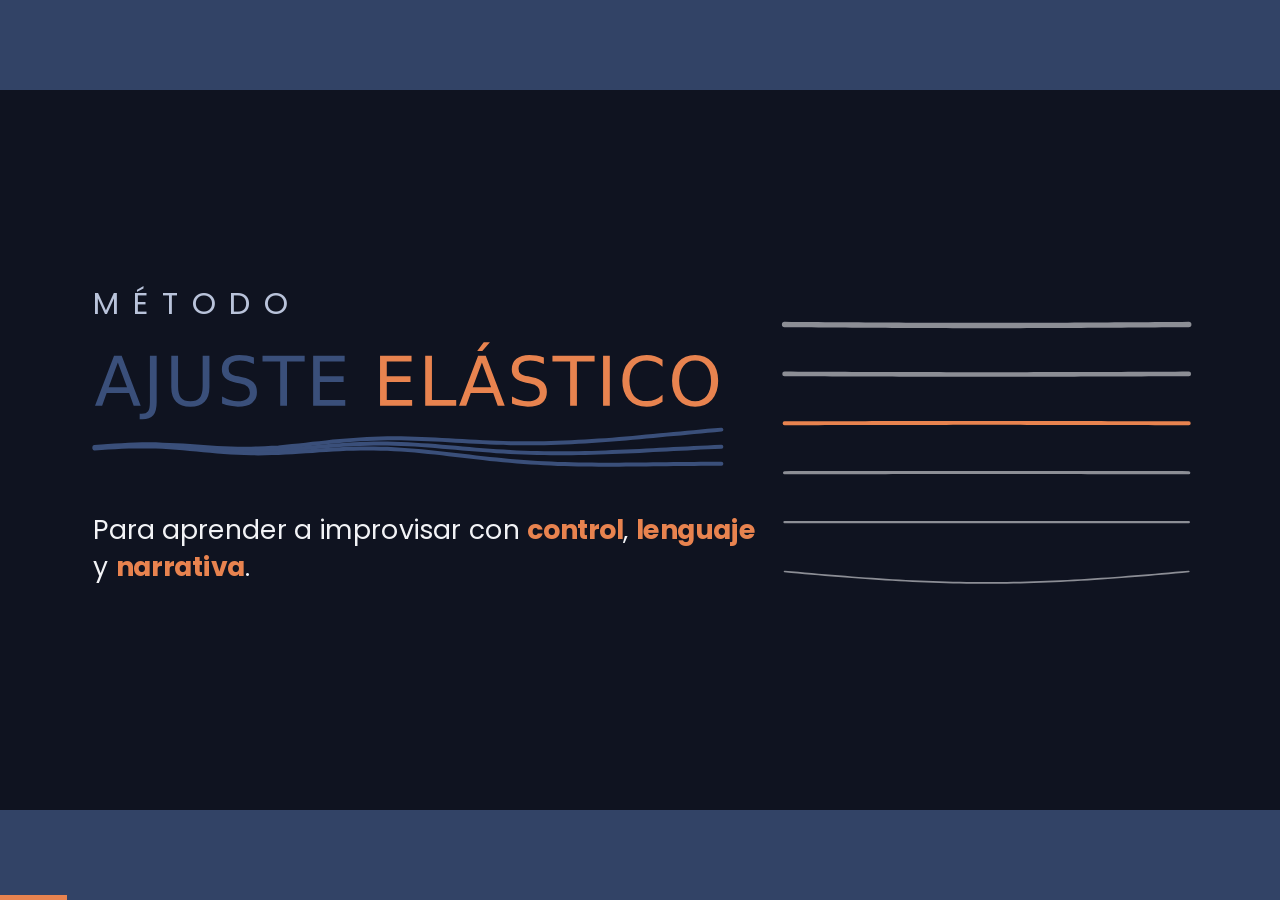
==== commit 18494f9b: "Carta: texto de Por qué el ritmo y de Qué entrenamos (M4), escalera entera, captura del entrenador r" ====
--- a/carta/index.html
+++ b/carta/index.html
@@ -296,6 +296,9 @@
 .pm-txt>*{transition:opacity .45s,transform .5s var(--suave-in)}
 .pm-txt>.rv:not(.vis),.escalera .es.rv:not(.vis){opacity:0;transform:translateY(14px)}
 .escalera{position:relative;height:470px}
+.pm-grid:has(.esc-ancha){grid-template-columns:1fr 800px;gap:40px}
+.esc-ancha .es{left:calc(var(--n) * 54px)}
+.pm-captura{display:block;width:100%;border-radius:18px;box-shadow:0 24px 60px rgba(0,0,0,.45);border:2px solid rgba(255,255,255,.08)}
 .escalera .es{position:absolute;left:calc(var(--n) * 62px);bottom:calc(var(--n) * 74px);display:flex;align-items:center;gap:16px;transition:opacity .45s,transform .5s var(--suave-in)}
 .escalera .es i{flex:none;width:58px;height:58px;border-radius:14px;background:var(--bg3);border:3px solid var(--naranja);background-image:repeating-linear-gradient(90deg,transparent 0 9px,rgba(232,131,79,.9) 9px 13px,transparent 13px 22px);background-size:44px 18px;background-repeat:no-repeat;background-position:center}
 .escalera .es span{font-family:var(--tit);font-weight:600;font-size:27px;white-space:nowrap}
@@ -761,15 +764,14 @@
 `<div class="pm-tabs"><button class="on" data-t="a">Por qué el ritmo</button><button data-t="b">Cómo lo practicamos</button><button data-t="c">Entrenador rítmico</button></div>
 <div class="pm-hoja on" data-t="a"><div class="pm-grid"><div class="pm-txt">
 <p class="fuerte">El ritmo es una de las tres patas de la música… y <span class="nar">la que más relegada queda</span>.</p>
-<p>Casi no se practica con el foco puesto solo en él.</p>
-<p>Si sentís que <b>te repetís</b>, una de las causas más fundamentales es que <b>el ritmo de lo que tocás es siempre igual</b>.</p>
-<p>Sacamos el foco de las notas, los acordes y el lenguaje por un rato y nos concentramos en el ritmo: entender qué tocamos y <b>qué opciones tenemos para generar variabilidad</b>.</p>
-<p>Te hace sentir <b>mucho más en control</b> y te da un abanico mucho más amplio de herramientas para la <b>expresividad</b>.</p>
+<p>Si sentís que <b>te repetís</b>, muchas veces es porque <b>el ritmo de lo que tocás es siempre igual</b>.</p>
+<p>Por un rato sacamos el foco de las notas y el lenguaje y nos concentramos en <b>qué opciones rítmicas tenemos para variar</b>.</p>
+<p>Te da <b>mucho más control</b> y muchas más herramientas para la <b>expresividad</b>.</p>
 </div><div class="pm-dib"><svg viewBox="0 0 600 470" id="pm-patas"><g font-family="Poppins" font-weight="700" font-size="28" text-anchor="middle"><circle cx="300" cy="110" r="88" fill="#2A3858" stroke="#B9C3DA" stroke-width="4"/><text x="300" y="120" fill="#F2F3F6">Melodía</text><circle cx="170" cy="330" r="88" fill="#2A3858" stroke="#B9C3DA" stroke-width="4"/><text x="170" y="340" fill="#F2F3F6">Armonía</text><circle id="pm-ritmo" cx="430" cy="330" r="88" fill="#2A3858" stroke="#5E6B88" stroke-width="4" stroke-dasharray="10 10"/><text id="pm-ritmo-t" x="430" y="340" fill="#7d8aa8">Ritmo</text></g></svg></div></div></div>
 <div class="pm-hoja" data-t="b"><div class="pm-grid"><div class="pm-txt">
 <p class="fuerte">Practicamos <span class="nar">ritmos fijos que van variando</span>.</p>
 <p>Cada ritmo lo llevamos por una escalera, siempre con <b>el mismo ritmo fijo</b>.</p>
-</div><div class="escalera">
+</div><div class="escalera esc-ancha">
 <div class="es" style="--n:0"><i></i><span>Con el cuerpo</span></div>
 <div class="es" style="--n:1"><i></i><span>Una sola nota en la guitarra</span></div>
 <div class="es" style="--n:2"><i></i><span>Una escala</span></div>
@@ -781,7 +783,7 @@
 <p class="fuerte">Un <span class="nar">entrenador rítmico</span> diseñado y curado por mí.</p>
 <p>Te ayuda a mejorar tu capacidad de <b>generar muchas ideas nuevas con un elemento a la vez</b>…</p>
 <p>…y después a <b>combinarlos entre sí</b>.</p>
-</div><div class="pm-dib"><svg viewBox="0 0 600 470" id="pm-entren"></svg></div></div></div>`,
+</div><div class="pm-dib"><img class="pm-captura" src="media/entrenador.jpg" alt="Entrenador rítmico de Ajuste Elástico"></div></div></div>`,
 `<div class="pm-tabs"><button class="on" data-t="a">El discurso</button><button data-t="b">Qué entrenamos</button><button data-t="c">El resultado</button></div>
 <div class="pm-hoja on" data-t="a"><div class="pm-txt" style="max-width:1200px">
 <p class="fuerte">El desarrollo de un solo y el discurso <span class="nar">no tienen por qué venir de la inspiración</span>.</p>
@@ -789,10 +791,9 @@
 <p class="fuerte">Lo que hay que hacer es practicar <span class="nar">ejercicios diseñados</span> para mejorar tu capacidad discursiva.</p>
 </div></div>
 <div class="pm-hoja" data-t="b"><div class="pm-grid"><div class="pm-txt">
-<p class="fuerte">Estos ejercicios trabajan…</p>
-<p>…<b>la memoria</b>…</p>
-<p>…un <b>registro fino</b> de escuchar lo que estás tocando y recordarlo…</p>
-<p>…y herramientas para <b>variarlo, fragmentarlo y extenderlo</b>, desde el ritmo y desde las notas.</p>
+<p class="fuerte">Partimos de <span class="nar">una idea</span> y la hacemos crecer.</p>
+<p>Entrenás <b>la memoria y el oído</b>: registrar lo que acabás de tocar y poder volver a eso.</p>
+<p>Y herramientas concretas para <b>variar, fragmentar y extender</b> esa idea, desde el ritmo y desde las notas.</p>
 </div><div class="pm-dib"><svg viewBox="0 0 600 470" id="pm-motivo"></svg></div></div></div>
 <div class="pm-hoja" data-t="c"><div class="pm-grid"><div class="pm-txt">
 <p class="fuerte">Solos con <span class="nar">coherencia, dirección y claridad</span>.</p>
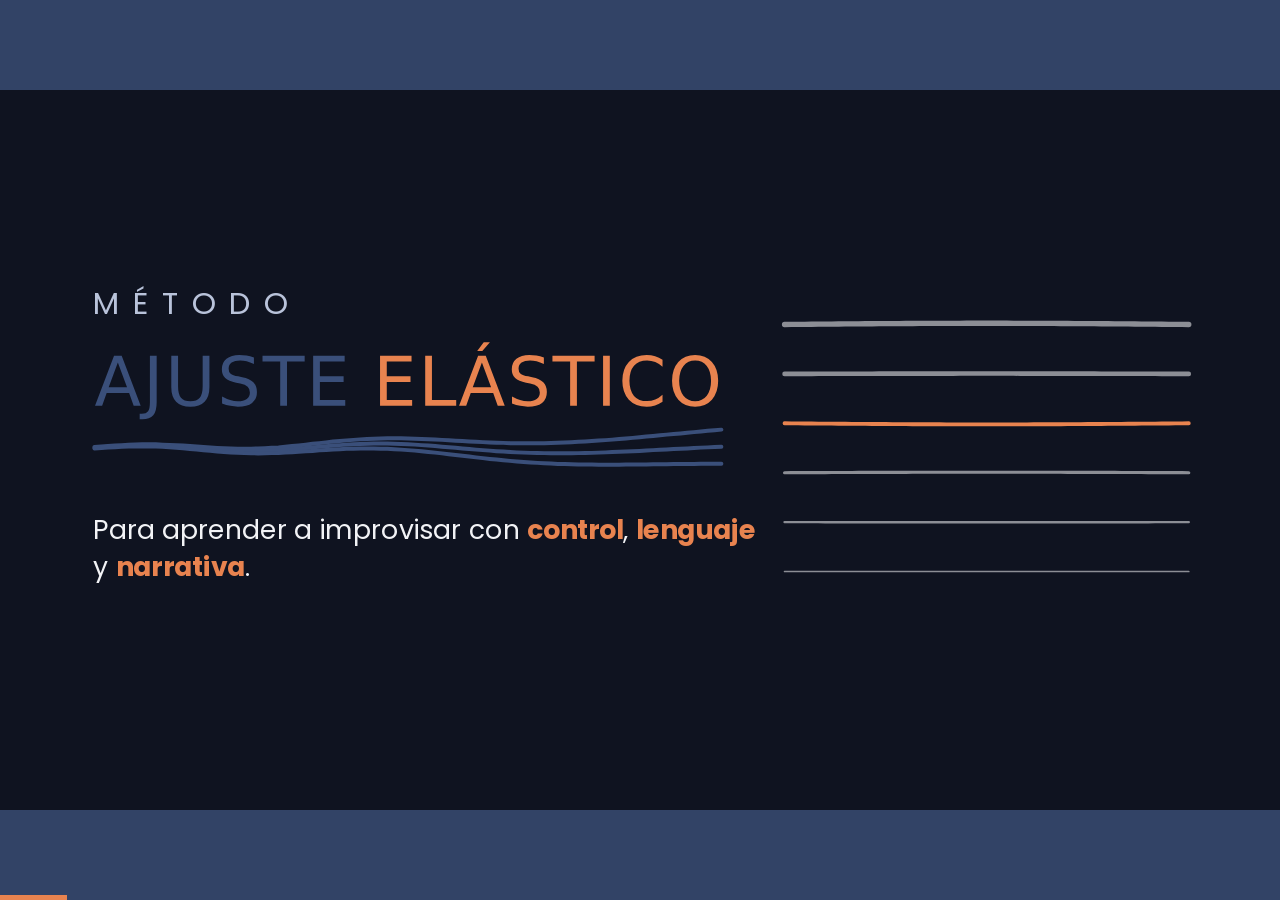
==== commit 4371dfb3: "Carta: aula virtual regrabada en el orden camino → paso → parte del video → cómo te fue y consejo → " ====
--- a/carta/index.html
+++ b/carta/index.html
@@ -474,15 +474,15 @@
   <div class="enc en"><h2>Aula virtual</h2></div>
   <div class="aula">
     <div class="txt aula-txt">
-      <div class="at" data-k="0"><p class="medio">Todo el material del programa está en el aula.</p><p class="chico">No es una lista de videos: <b style="color:var(--ink)">es un camino</b>. Vas paso a paso y siempre sabés de dónde venís y hacia dónde vas.</p></div>
-      <div class="at" data-k="1"><p class="medio">En cada paso tenés la clase, el material y una pregunta: <span class="nar">¿cómo te fue?</span></p></div>
-      <div class="at" data-k="2"><p class="medio">Un mismo video puede tener varias ejercitaciones. El aula te acompaña para que <span class="nar">las surfees</span>.</p><span class="chip"><i></i>Ir a esta parte del video</span><span class="chip"><i></i>Ir a esta parte del doc</span><p class="chico">Naturalmente, y haciendo cada paso en el momento adecuado.</p></div>
-      <div class="at" data-k="3"><p class="medio">Según lo que contestes, el aula <span class="nar">te da consejos</span> y te marca el camino a seguir.</p><p class="chico">O te sugiere que me consultes si te trabaste.</p></div>
+      <div class="at" data-k="0"><p class="medio">Todo el material está en el aula. No es una lista de videos: <span class="nar">es un camino</span>.</p><p class="chico">Vas paso a paso y siempre sabés de dónde venís y hacia dónde vas.</p></div>
+      <div class="at" data-k="1"><p class="medio">En cada paso tenés <span class="nar">la clase y el material</span>.</p><p class="chico">Por cada video suele haber más de una ejercitación.</p></div>
+      <div class="at" data-k="2"><p class="medio">El aula te lleva a <span class="nar">la parte del video y del PDF</span> que necesitás.</p><span class="chip"><i></i>Ir a esta parte del video</span><span class="chip"><i></i>Ir a esta parte del doc</span><p class="chico">Así lo recorrés por partes y hacés cada tarea en el momento adecuado, antes de pasar a la siguiente.</p></div>
+      <div class="at" data-k="3"><p class="medio">Y una pregunta: <span class="nar">¿cómo te fue?</span> Según lo que contestes, el aula te da un consejo y te marca el camino a seguir.</p><p class="chico">Si te trabaste, te da un consejo para ayudarte. Y si no alcanza, siempre te sugiere que me escribas.</p></div>
       <div class="at" data-k="4"><p class="medio">A medida que hacés las tareas, me mandás <span class="nar">videos tuyos</span> ejecutándolas.</p><p class="chico">Los grabás ahí mismo y te devuelvo qué está bien y en qué hacer foco.</p></div>
       <div class="at" data-k="5"><p class="medio">Hago hincapié en algunas cosas con <span class="nar">animaciones</span>…</p><p class="chico">…para que los detalles que hacen que la práctica funcione bien queden grabados en tu memoria.</p></div>
       <div class="at" data-k="6"><p class="medio">Y a medida que avanzás, <span class="nar">se van abriendo los módulos</span>.</p></div>
     </div>
-    <div class="compu"><div class="pant"><video id="aula-video" muted playsinline preload="auto" poster="media/c8_aula.jpg?v=2" src="media/c8_aula.mp4?v=2"></video><div class="brillo"></div></div><div class="base"></div></div>
+    <div class="compu"><div class="pant"><video id="aula-video" muted playsinline preload="auto" poster="media/c9_aula.jpg?v=1" src="media/c9_aula.mp4?v=1"></video><div class="brillo"></div></div><div class="base"></div></div>
   </div>
   <i data-paso="6" hidden></i>
 </section>
@@ -699,7 +699,7 @@
   }
 }
 /* aula: un solo video, cada flecha reproduce el tramo siguiente y se frena */
-const MARCAS = [2.5, 7.81, 14.01, 21.55, 39.92, 59.33, 66.82];
+const MARCAS = [11.81, 17.14, 23.6, 32.99, 51.58, 71.9, 79.52];
 let aulaHasta = 0;
 function aulaPaso(d, nueva, adelante) {
   const v = document.getElementById('aula-video');
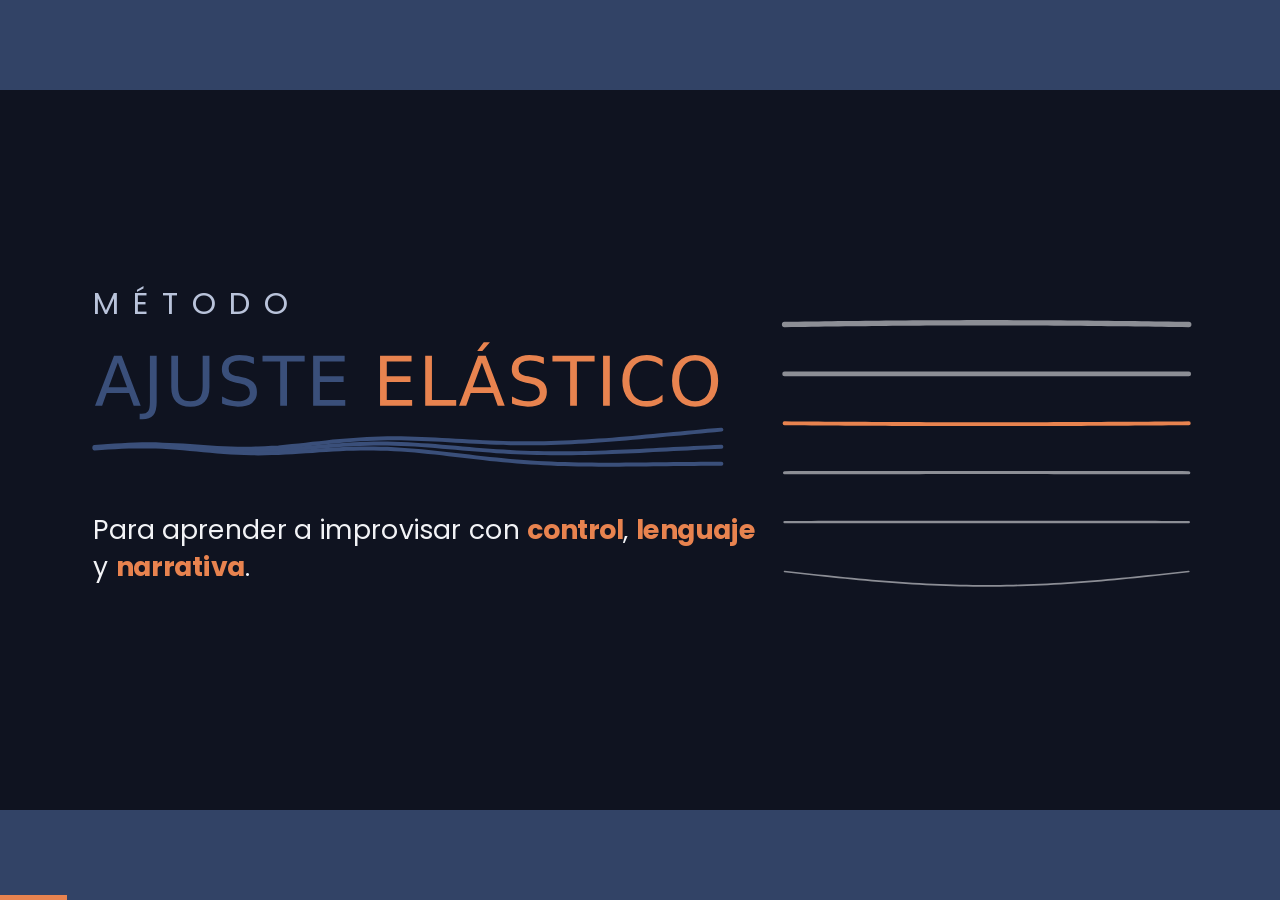
==== commit f43dce98: "Mapa y panel: separación por video en todos los módulos. Carta: aula más ágil (videos y animación má" ====
--- a/carta/index.html
+++ b/carta/index.html
@@ -482,7 +482,7 @@
       <div class="at" data-k="5"><p class="medio">Hago hincapié en algunas cosas con <span class="nar">animaciones</span>…</p><p class="chico">…para que los detalles que hacen que la práctica funcione bien queden grabados en tu memoria.</p></div>
       <div class="at" data-k="6"><p class="medio">Y a medida que avanzás, <span class="nar">se van abriendo los módulos</span>.</p></div>
     </div>
-    <div class="compu"><div class="pant"><video id="aula-video" muted playsinline preload="auto" poster="media/c9_aula.jpg?v=1" src="media/c9_aula.mp4?v=1"></video><div class="brillo"></div></div><div class="base"></div></div>
+    <div class="compu"><div class="pant"><video id="aula-video" muted playsinline preload="auto" poster="media/c9_aula.jpg?v=2" src="media/c9_aula.mp4?v=2"></video><div class="brillo"></div></div><div class="base"></div></div>
   </div>
   <i data-paso="6" hidden></i>
 </section>
@@ -699,16 +699,25 @@
   }
 }
 /* aula: un solo video, cada flecha reproduce el tramo siguiente y se frena */
-const MARCAS = [11.81, 17.14, 23.6, 32.99, 51.58, 71.9, 79.52];
-let aulaHasta = 0;
+const MARCAS = [11.81, 17.14, 23.6, 32.99, 44.1, 53.48, 61.98];
+let aulaHasta = 0, aulaRapido = 0;
+// Si pasás de diapositiva antes de que termine el tramo, el final del tramo anterior pasa rápido (o salta) y sigue con el nuevo
 function aulaPaso(d, nueva, adelante) {
   const v = document.getElementById('aula-video');
   d.querySelectorAll('.at').forEach(x => x.classList.toggle('on', +x.dataset.k === paso));
+  v.playbackRate = 1; aulaRapido = 0;
   if (nueva && paso === 0) { v.currentTime = 0; aulaHasta = MARCAS[0]; if (!pausado) v.play().catch(() => {}); return; }
-  if (nueva || !adelante) { v.pause(); v.currentTime = MARCAS[paso] - .05; aulaHasta = MARCAS[paso]; return; }
+  if (nueva || !adelante) { v.pause(); v.currentTime = Math.max(0, MARCAS[paso] - .05); aulaHasta = MARCAS[paso]; return; }
+  const ini = paso ? MARCAS[paso - 1] : 0, falta = ini - v.currentTime;
+  if (falta > 4 || v.currentTime > MARCAS[paso]) v.currentTime = Math.max(0, ini - .05);
+  else if (falta > .25) { aulaRapido = ini; v.playbackRate = 4; }
   aulaHasta = MARCAS[paso]; if (!pausado) v.play().catch(() => {});
 }
-function aulaCuadro() { const v = document.getElementById('aula-video'); if (!v.paused && v.currentTime >= aulaHasta - .03) v.pause(); }
+function aulaCuadro() {
+  const v = document.getElementById('aula-video');
+  if (aulaRapido && v.currentTime >= aulaRapido) { v.playbackRate = 1; aulaRapido = 0; }
+  if (!v.paused && v.currentTime >= aulaHasta - .03) v.pause();
+}
 /* el ciclo: fácil → reajuste → punto medio, una y otra vez */
 const ease = u => u < .5 ? 2 * u * u : 1 - Math.pow(-2 * u + 2, 2) / 2;
 const resorte = u => 1 - Math.exp(-6 * u) * Math.cos(9 * u);
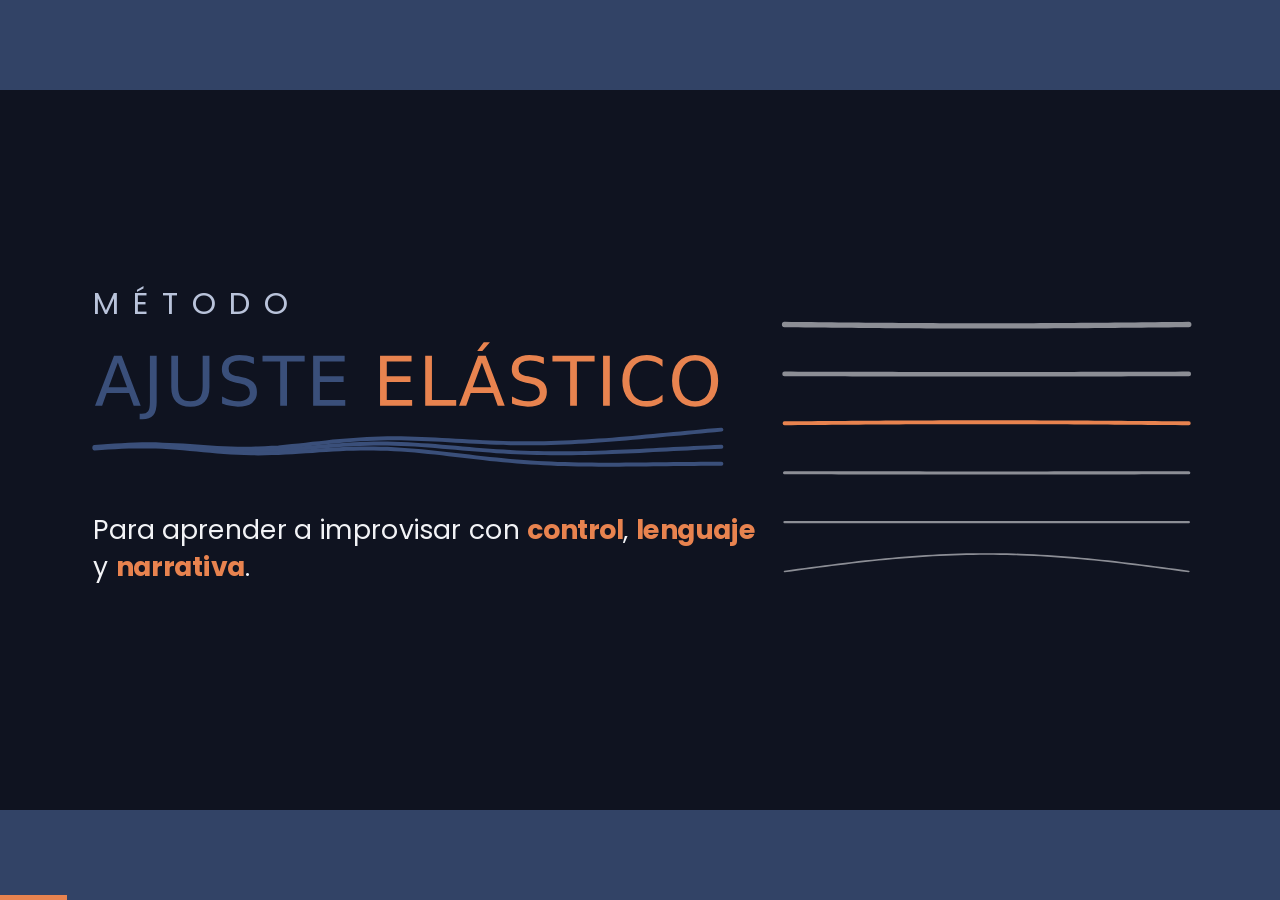
==== commit 016494fd: "Aula: grupos con nombre (M0, M3) en camino, mapa y panel; cromáticos y combinación de elementos segú" ====
--- a/carta/index.html
+++ b/carta/index.html
@@ -477,7 +477,7 @@
       <div class="at" data-k="0"><p class="medio">Todo el material está en el aula. No es una lista de videos: <span class="nar">es un camino</span>.</p><p class="chico">Vas paso a paso y siempre sabés de dónde venís y hacia dónde vas.</p></div>
       <div class="at" data-k="1"><p class="medio">En cada paso tenés <span class="nar">la clase y el material</span>.</p><p class="chico">Por cada video suele haber más de una ejercitación.</p></div>
       <div class="at" data-k="2"><p class="medio">El aula te lleva a <span class="nar">la parte del video y del PDF</span> que necesitás.</p><span class="chip"><i></i>Ir a esta parte del video</span><span class="chip"><i></i>Ir a esta parte del doc</span><p class="chico">Así lo recorrés por partes y hacés cada tarea en el momento adecuado, antes de pasar a la siguiente.</p></div>
-      <div class="at" data-k="3"><p class="medio">Y una pregunta: <span class="nar">¿cómo te fue?</span> Según lo que contestes, el aula te da un consejo y te marca el camino a seguir.</p><p class="chico">Si te trabaste, te da un consejo para ayudarte. Y si no alcanza, siempre te sugiere que me escribas.</p></div>
+      <div class="at" data-k="3"><p class="medio">También te pregunta <span class="nar">cómo te fue</span>. Según lo que contestes, te da un consejo y te marca el camino a seguir.</p><p class="chico">Si te trabaste, te da un consejo para ayudarte. Y si no alcanza, siempre te sugiere que me escribas.</p></div>
       <div class="at" data-k="4"><p class="medio">A medida que hacés las tareas, me mandás <span class="nar">videos tuyos</span> ejecutándolas.</p><p class="chico">Los grabás ahí mismo y te devuelvo qué está bien y en qué hacer foco.</p></div>
       <div class="at" data-k="5"><p class="medio">Hago hincapié en algunas cosas con <span class="nar">animaciones</span>…</p><p class="chico">…para que los detalles que hacen que la práctica funcione bien queden grabados en tu memoria.</p></div>
       <div class="at" data-k="6"><p class="medio">Y a medida que avanzás, <span class="nar">se van abriendo los módulos</span>.</p></div>
